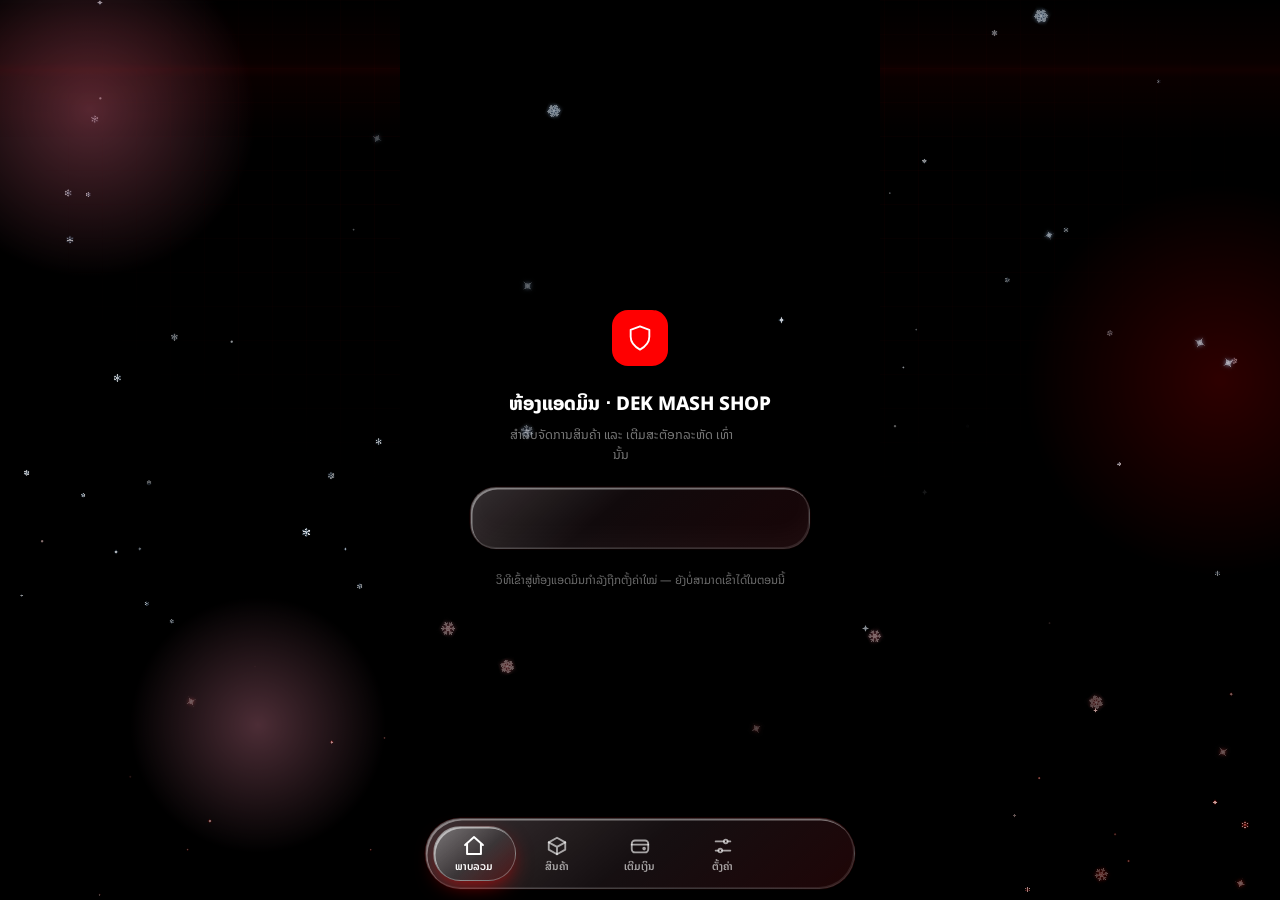
==== admin.html @ 83525eba "Add files via upload" ====
<!DOCTYPE html>

<html lang="lo">
<head>
<meta charset="utf-8"/>
<meta content="width=device-width, initial-scale=1, maximum-scale=1, user-scalable=no, viewport-fit=cover" name="viewport"/>
<title>ຫ້ອງແອດມິນ — 𝐃𝐄𝐊 𝐌𝐀𝐒𝐇 𝐒𝐇𝐎𝐏</title>
<link href="style.css?v=20261014a" rel="stylesheet"/>
<link href="admin.css?v=20261014h" rel="stylesheet"/>
<link href="coupons-admin.css?v=20261010a" rel="stylesheet"/>
<link href="customers-admin.css?v=20261015d" rel="stylesheet"/>
<link href="maintenance-admin.css?v=20261014a" rel="stylesheet"/>
<link href="https://fonts.googleapis.com" rel="preconnect"/>
<link crossorigin="" href="https://fonts.gstatic.com" rel="preconnect"/>
<link href="https://fonts.googleapis.com/css2?family=Noto+Sans+Lao:wght@400;500;600;700;800&amp;family=Rajdhani:wght@500;600;700&amp;family=Chakra+Petch:wght@400;500;600;700&amp;display=swap" rel="stylesheet"/>

<link href="weather-fx.css?v=20261011a" rel="stylesheet"/>
<link href="admin-glass.css?v=20261014h" rel="stylesheet"/>
</head>
<body>
<div class="ambient-glow">
<div class="orb orb-gold"></div>
<div class="orb orb-navy"></div>
<div class="orb orb-gold-soft"></div>
</div>
<div class="gx-grid"></div>
<div class="gx-scanline"></div>
<!-- ============ ໜ້າລົງຊື່ເຂົ້າຫ້ອງແອດມິນ (ຜ່ານ Discord) ============ -->
<div class="admin-shell login-screen" id="loginScreen">
<div class="login-logo">
<svg fill="none" viewbox="0 0 24 24"><path d="M12 2 4 5v6c0 5 3.5 8.5 8 11 4.5-2.5 8-6 8-11V5l-8-3Z" stroke="#fff" stroke-linejoin="round" stroke-width="1.6"></path></svg>
</div>
<div>
<div class="login-title">ຫ້ອງແອດມິນ ⋅ DEK MASH SHOP</div>
<div class="login-sub u-mt-6">ສຳລັບຈັດການສິນຄ້າ ແລະ ເຕີມສະຕັອກລະຫັດ ເທົ່ານັ້ນ</div>
</div>
<div class="login-card">
<div class="login-error" id="loginError"></div>
</div>
<div class="hint u-hint-center">
    ວິທີເຂົ້າສູ່ຫ້ອງແອດມິນກຳລັງຖືກຕັ້ງຄ່າໃໝ່ — ຍັງບໍ່ສາມາດເຂົ້າໄດ້ໃນຕອນນີ້
  </div>
</div>
<!-- ============ ໜ້າ: login ແລ້ວແຕ່ບໍ່ແມ່ນແອດມິນ ============ -->
<div class="admin-shell login-screen u-hidden" id="deniedScreen">
<div class="login-logo u-bg-black">
<svg fill="none" viewbox="0 0 24 24"><path d="M12 9v4M12 17h.01M12 2 4 5v6c0 5 3.5 8.5 8 11 4.5-2.5 8-6 8-11V5l-8-3Z" stroke="#fff" stroke-linejoin="round" stroke-width="1.6"></path></svg>
</div>
<div>
<div class="login-title">ບໍ່ມີສິດເຂົ້າຫ້ອງແອດມິນ</div>
<div class="login-sub u-mt-6">ບັນຊີ Discord ນີ້ບໍ່ແມ່ນບັນຊີແອດມິນ ຈຶ່ງເຂົ້າໜ້ານີ້ບໍ່ໄດ້</div>
</div>
<button class="btn-block secondary u-max-w-340" id="deniedLogoutBtn">ອອກຈາກລະບົບ</button>
</div>
<!-- ============ Gate: ກຳລັງກວດສອບ (ຫຼັງລ໋ອກອິນ Discord ຜ່ານແລ້ວ ລໍຖ້າໂຫຼດຂໍ້ມູນ Supabase) ============ -->
<div class="u-gate" id="gate">
<div class="u-spinner"></div>
<div>ກຳລັງໂຫຼດຂໍ້ມູນ...</div>
</div>
<!-- ============ Dashboard (ພອດແອດມິນຈິງ — ຕໍ່ Supabase) ============ -->
<div class="wrap u-hidden" id="adminApp">
<div class="back-row">
<button class="icon-btn u-icon-40" id="logoutBtn" title="ກັບໄປໜ້າເວັບ">
<svg fill="none" stroke="currentColor" stroke-width="1.8" viewbox="0 0 24 24"><path d="M9 21H5a2 2 0 0 1-2-2V5a2 2 0 0 1 2-2h4"></path><path d="M16 17l5-5-5-5"></path><path d="M21 12H9"></path></svg>
</button>
<h1 class="page-title">ຫ້ອງຄວບຄຸມແອດມິນ</h1>
</div>
<!-- ============ ປຸ່ມປິດ/ເປີດເວັບ (ໂໝດປິດປັບປຸງ) ============ -->
<div class="mt-card" id="mtCard">
<div class="mt-info">
<div class="mt-title"><span class="mt-dot" id="mtDot"></span><span id="mtStatus">ກຳລັງກວດສະຖານະ...</span></div>
<div class="mt-sub" id="mtSub">ເມື່ອປິດ ລູກຄ້າທຸກຄົນຈະເຫັນໜ້າ "ປິດປັບປຸງ" ທັນທີ — ມີແຕ່ແອດມິນເທົ່ານັ້ນທີ່ເຂົ້າເວັບໄດ້</div>
</div>
<button class="mt-btn" id="mtBtn" type="button" disabled>ປິດເວັບ</button>
</div>
<div class="ops-strip" id="opsStrip"></div>
<!-- ============ D2 DASHBOARD — ໜ້າສະຫຼຸບ (ຕໍ່ຂໍ້ມູນຈິງ) ============ -->
<div class="d2-board">
<div class="d2-kpi-row">
<div class="d2-kpi"><div class="d2-kpi-num" id="d2KpiProducts">—</div><div class="d2-kpi-label">ສິນຄ້າ<br/>ທັງໝົດ</div></div>
<div class="d2-kpi"><div class="d2-kpi-num" id="d2KpiStock">—</div><div class="d2-kpi-label">ລະຫັດ<br/>ຄົງເຫຼືອ</div></div>
<div class="d2-kpi"><div class="d2-kpi-num" id="d2KpiTopup">—</div><div class="d2-kpi-label">ຄຳຂໍເຕີມເງິນ<br/>ລໍຖ້າ</div></div>
</div>
<div class="d2-sum-row">
<div class="d2-sum-card d2-acc-green">
<div class="d2-sum-label">ຍອດເຕີມເງິນທັງໝົດ</div>
<div class="d2-sum-value" id="d2SumTopup">—</div>
<div class="d2-sum-unit">ກີບ ⋅ ນັບແຕ່ເປີດຮ້ານ</div>
</div>
<div class="d2-sum-card d2-acc-violet">
<div class="d2-sum-label">ຄຳສັ່ງຊື້ສຳເລັດທັງໝົດ</div>
<div class="d2-sum-value" id="d2SumOrders">—</div>
<div class="d2-sum-unit">ລາຍການ ⋅ ນັບແຕ່ເປີດຮ້ານ</div>
</div>
</div>
<div class="d2-challenge-card">
<div class="d2-ch-track" id="d2ChTrack"><!-- ໃສ່ໂດຍ JS --></div>
<div class="d2-ch-nav">
<button class="d2-ch-arrow" id="d2ChPrevBtn" title="ເບິ່ງຮອບກ່ອນໜ້າ" type="button">
<svg fill="none" stroke-linecap="round" stroke-linejoin="round" stroke-width="2.4" viewbox="0 0 24 24"><polyline points="15 18 9 12 15 6"></polyline></svg>
</button>
<button class="d2-ch-recheck-btn" id="d2ChRecheckBtn" type="button">
<svg fill="none" stroke-linecap="round" stroke-linejoin="round" stroke-width="2.4" viewbox="0 0 24 24"><path d="M21 12a9 9 0 1 1-2.64-6.36"></path><polyline points="21 3 21 9 15 9"></polyline></svg>
<span id="d2ChRecheckLabel">ນັບຍອດໃໝ່</span>
</button>
<button class="d2-ch-arrow" id="d2ChNextBtn" title="ກັບໄປຮອບປັດຈຸບັນ" type="button">
<svg fill="none" stroke-linecap="round" stroke-linejoin="round" stroke-width="2.4" viewbox="0 0 24 24"><polyline points="9 18 15 12 9 6"></polyline></svg>
</button>
</div>
<div class="d2-ch-lastcheck" id="d2ChLastCheck">ຍັງບໍ່ເຄີຍເຊັກ</div>
<div class="d2-ch-dots" id="d2ChDots"></div>
</div>
<div class="d2-attn">
<div class="d2-attn-head">
<svg fill="none" stroke-linecap="round" stroke-linejoin="round" stroke-width="2" viewbox="0 0 24 24"><path d="M12 9v4M12 17h.01M10.29 3.86 1.82 18a2 2 0 0 0 1.71 3h16.94a2 2 0 0 0 1.71-3L13.71 3.86a2 2 0 0 0-3.42 0Z"></path></svg>
<span class="d2-attn-title">ຕ້ອງດຳເນີນການ</span>
<span class="d2-attn-count" id="d2AttnCount">0</span>
</div>
<div id="d2AttnList"></div>
</div>
<!-- ໝວດ: ຄັງສິນຄ້າ -->
<div class="d2-cat-group rail-red">
<div class="d2-cat-head">
<div class="d2-cat-swatch swatch-red">
<svg fill="none" stroke-linecap="round" stroke-linejoin="round" stroke-width="2" viewbox="0 0 24 24"><path d="M21 8a2 2 0 0 0-1-1.73l-7-4a2 2 0 0 0-2 0l-7 4A2 2 0 0 0 3 8v8a2 2 0 0 0 1 1.73l7 4a2 2 0 0 0 2 0l7-4A2 2 0 0 0 21 16Z"></path><path d="m3.3 7 8.7 5 8.7-5M12 22V12"></path></svg>
</div>
<div class="d2-cat-name">ຄັງສິນຄ້າ</div>
</div>
<div class="d2-cat-cards">
<div class="d2-fn-card" data-goto="panelAdd">
<div class="d2-fn-icon"><svg fill="none" stroke-linecap="round" stroke-linejoin="round" stroke-width="2" viewbox="0 0 24 24"><path d="M21 15v4a2 2 0 0 1-2 2H5a2 2 0 0 1-2-2v-4"></path><polyline points="17 8 12 3 7 8"></polyline><line x1="12" x2="12" y1="3" y2="15"></line></svg></div>
<div class="d2-fn-text">
<div class="d2-fn-title-row"><span class="d2-fn-title">ເພີ່ມສິນຄ້າ</span></div>
<div class="d2-fn-desc">ສ້າງລາຍການສິນຄ້າໃໝ່ໃຫ້ໂຊວ໌ໃນໜ້າຮ້ານ</div>
</div>
<div class="d2-fn-arrow"><svg fill="none" stroke-linecap="round" stroke-linejoin="round" stroke-width="2.4" viewbox="0 0 24 24"><polyline points="9 18 15 12 9 6"></polyline></svg></div>
</div>
<div class="d2-fn-card" data-goto="panelManage">
<div class="d2-fn-icon"><svg fill="none" stroke-linecap="round" stroke-linejoin="round" stroke-width="2" viewbox="0 0 24 24"><path d="M11 4H4a2 2 0 0 0-2 2v14a2 2 0 0 0 2 2h14a2 2 0 0 0 2-2v-7"></path><path d="M18.5 2.5a2.12 2.12 0 0 1 3 3L12 15l-4 1 1-4Z"></path></svg></div>
<div class="d2-fn-text">
<div class="d2-fn-title-row"><span class="d2-fn-title">ຈັດການສິນຄ້າ</span><span class="d2-fn-badge d2-ok" id="d2BadgeManage">—</span></div>
<div class="d2-fn-desc">ແກ້ໄຂ, ຢຸດຂາຍຊົ່ວຄາວ ຫຼືລຶບສິນຄ້າ</div>
</div>
<div class="d2-fn-arrow"><svg fill="none" stroke-linecap="round" stroke-linejoin="round" stroke-width="2.4" viewbox="0 0 24 24"><polyline points="9 18 15 12 9 6"></polyline></svg></div>
</div>
<div class="d2-fn-card" data-goto="panelCodes">
<div class="d2-fn-icon"><svg fill="none" stroke-linecap="round" stroke-linejoin="round" stroke-width="2" viewbox="0 0 24 24"><rect height="10" rx="2" width="18" x="3" y="11"></rect><path d="M7 11V7a5 5 0 0 1 10 0v4"></path></svg></div>
<div class="d2-fn-text">
<div class="d2-fn-title-row"><span class="d2-fn-title">ເຕີມລະຫັດ</span><span class="d2-fn-badge d2-urgent" id="d2BadgeCodes">—</span></div>
<div class="d2-fn-desc">ເພີ່ມສະຕັອກລະຫັດໃຫ້ສິນຄ້າແຕ່ລະລາຍການ</div>
</div>
<div class="d2-fn-arrow"><svg fill="none" stroke-linecap="round" stroke-linejoin="round" stroke-width="2.4" viewbox="0 0 24 24"><polyline points="9 18 15 12 9 6"></polyline></svg></div>
</div>
</div>
</div>
<!-- ໝວດ: ການເງິນ -->
<div class="d2-cat-group rail-orange">
<div class="d2-cat-head">
<div class="d2-cat-swatch swatch-orange">
<svg fill="none" stroke-linecap="round" stroke-linejoin="round" stroke-width="2" viewbox="0 0 24 24"><rect height="14" rx="2.5" width="20" x="2" y="6"></rect><path d="M2 10h20"></path><path d="M6 15h4"></path></svg>
</div>
<div class="d2-cat-name">ການເງິນ</div>
</div>
<div class="d2-cat-cards">
<div class="d2-fn-card" data-goto="panelTopup">
<div class="d2-fn-icon swatch-orange"><svg fill="none" stroke-linecap="round" stroke-linejoin="round" stroke-width="2" viewbox="0 0 24 24"><path d="M12 2v20M17 5H9.5a3.5 3.5 0 0 0 0 7h5a3.5 3.5 0 0 1 0 7H6"></path></svg></div>
<div class="d2-fn-text">
<div class="d2-fn-title-row"><span class="d2-fn-title">ຄຳຂໍເຕີມເງິນ</span><span class="d2-fn-badge d2-warn" id="d2BadgeTopup">—</span></div>
<div class="d2-fn-desc">ກວດສະລິບໂອນເງິນ ແລ້ວກົດອະນຸມັດ ຫຼືປະຕິເສດ</div>
</div>
<div class="d2-fn-arrow"><svg fill="none" stroke-linecap="round" stroke-linejoin="round" stroke-width="2.4" viewbox="0 0 24 24"><polyline points="9 18 15 12 9 6"></polyline></svg></div>
</div>
<div class="d2-fn-card" data-goto="panelCustomers">
<div class="d2-fn-icon swatch-orange"><svg fill="none" stroke-linecap="round" stroke-linejoin="round" stroke-width="2" viewbox="0 0 24 24"><path d="M17 21v-2a4 4 0 0 0-4-4H5a4 4 0 0 0-4 4v2"></path><circle cx="9" cy="7" r="4"></circle><path d="M23 21v-2a4 4 0 0 0-3-3.87"></path><path d="M16 3.13a4 4 0 0 1 0 7.75"></path></svg></div>
<div class="d2-fn-text">
<div class="d2-fn-title-row"><span class="d2-fn-title">ຈັດການລູກຄ້າ</span><span class="d2-fn-badge d2-ok" id="d2BadgeCustomers">—</span></div>
<div class="d2-fn-desc">ເບິ່ງຍອດເງິນ, ເພີ່ມ/ຫັກເງິນ, ແບນ ຫຼື ລຶບບັນຊີ</div>
</div>
<div class="d2-fn-arrow"><svg fill="none" stroke-linecap="round" stroke-linejoin="round" stroke-width="2.4" viewbox="0 0 24 24"><polyline points="9 18 15 12 9 6"></polyline></svg></div>
</div>
<div class="d2-fn-card" data-goto="panelCoupons">
<div class="d2-fn-icon swatch-orange"><svg fill="none" stroke-linecap="round" stroke-linejoin="round" stroke-width="2" viewbox="0 0 24 24"><path d="M3 9a2 2 0 0 0 0 6v3a1 1 0 0 0 1 1h16a1 1 0 0 0 1-1v-3a2 2 0 0 1 0-6V6a1 1 0 0 0-1-1H4a1 1 0 0 0-1 1Z"></path><path d="M9 5v14" stroke-dasharray="2 3"></path></svg></div>
<div class="d2-fn-text">
<div class="d2-fn-title-row"><span class="d2-fn-title">ໂຄ້ດສ່ວນຫຼຸດ</span><span class="d2-fn-badge d2-ok" id="d2BadgeCoupons">—</span></div>
<div class="d2-fn-desc">ສ້າງໂຄ້ດ, ກຳນົດສິດໃຊ້ ແລະ ເບິ່ງຍອດຄົນໃຊ້</div>
</div>
<div class="d2-fn-arrow"><svg fill="none" stroke-linecap="round" stroke-linejoin="round" stroke-width="2.4" viewbox="0 0 24 24"><polyline points="9 18 15 12 9 6"></polyline></svg></div>
</div>
</div>
</div>
<!-- ໝວດ: ຕັ້ງຄ່າ -->
<div class="d2-cat-group rail-black">
<div class="d2-cat-head">
<div class="d2-cat-swatch u-bg-black">
<svg fill="none" stroke-linecap="round" stroke-linejoin="round" stroke-width="2" viewbox="0 0 24 24"><circle cx="12" cy="12" r="3"></circle><path d="M19.4 15a1.65 1.65 0 0 0 .33 1.82l.06.06a2 2 0 1 1-2.83 2.83l-.06-.06a1.65 1.65 0 0 0-1.82-.33 1.65 1.65 0 0 0-1 1.51V21a2 2 0 0 1-4 0v-.09A1.65 1.65 0 0 0 9 19.4a1.65 1.65 0 0 0-1.82.33l-.06.06a2 2 0 1 1-2.83-2.83l.06-.06a1.65 1.65 0 0 0 .33-1.82 1.65 1.65 0 0 0-1.51-1H3a2 2 0 0 1 0-4h.09A1.65 1.65 0 0 0 4.6 9a1.65 1.65 0 0 0-.33-1.82l-.06-.06a2 2 0 1 1 2.83-2.83l.06.06a1.65 1.65 0 0 0 1.82.33H9a1.65 1.65 0 0 0 1-1.51V3a2 2 0 0 1 4 0v.09a1.65 1.65 0 0 0 1 1.51 1.65 1.65 0 0 0 1.82-.33l.06-.06a2 2 0 1 1 2.83 2.83l-.06.06a1.65 1.65 0 0 0-.33 1.82V9a1.65 1.65 0 0 0 1.51 1H21a2 2 0 0 1 0 4h-.09a1.65 1.65 0 0 0-1.51 1Z"></path></svg>
</div>
<div class="d2-cat-name">ຕັ້ງຄ່າ</div>
</div>
<div class="d2-cat-cards">
<div class="d2-fn-card" data-goto="panelSettings">
<div class="d2-fn-icon u-bg-black"><svg fill="none" stroke-linecap="round" stroke-linejoin="round" stroke-width="2" viewbox="0 0 24 24"><circle cx="12" cy="12" r="3"></circle><path d="M19.4 15a1.65 1.65 0 0 0 .33 1.82"></path></svg></div>
<div class="d2-fn-text">
<div class="d2-fn-title-row"><span class="d2-fn-title">ຕັ້ງຄ່າຮ້ານ</span></div>
<div class="d2-fn-desc">ໂລໂກ້, ໝວດໝູ່, QR ຮັບເງິນ ແລະ ຊ່ອງທາງໂຊເຊียล</div>
</div>
<div class="d2-fn-arrow"><svg fill="none" stroke-linecap="round" stroke-linejoin="round" stroke-width="2.4" viewbox="0 0 24 24"><polyline points="9 18 15 12 9 6"></polyline></svg></div>
</div>
</div>
</div>
</div>
<!-- /D2 DASHBOARD -->
<div class="deck" id="deck">
<div class="switch open" data-target="panelAdd">
<div class="switch-head">
<span class="switch-icon"><svg fill="none" stroke-linecap="round" stroke-linejoin="round" stroke-width="2" viewbox="0 0 24 24"><path d="M21 15v4a2 2 0 0 1-2 2H5a2 2 0 0 1-2-2v-4"></path><polyline points="17 8 12 3 7 8"></polyline><line x1="12" x2="12" y1="3" y2="15"></line></svg></span>
<span class="switch-text">
<span class="dash-title">ເພີ່ມສິນຄ້າ</span>
<span class="dash-desc">ສ້າງລາຍການສິນຄ້າໃໝ່ເຂົ້າຮ້ານ</span>
</span>
<span class="switch-right"><span class="switch-chevron"><svg fill="none" stroke-linecap="round" stroke-linejoin="round" stroke-width="2.4" viewbox="0 0 24 24"><polyline points="6 9 12 15 18 9"></polyline></svg></span></span>
</div>
<div class="switch-body"><div class="switch-body-inner">
<!-- ===== PANEL 1: ເພີ່ມສິນຄ້າ ===== -->
<div class="panel-content" id="panelAdd">
<div class="stat-panel">
<h3>
<svg fill="none" stroke-linecap="round" stroke-linejoin="round" stroke-width="2" viewbox="0 0 24 24"><path d="M21 15v4a2 2 0 0 1-2 2H5a2 2 0 0 1-2-2v-4"></path><polyline points="17 8 12 3 7 8"></polyline><line x1="12" x2="12" y1="3" y2="15"></line></svg>
        ເພີ່ມສິນຄ້າໃໝ່
      </h3>
<p class="panel-sub">ຕື່ມຮູບ, ຊື່, ໝວດໝູ່ ແລະ ລາຄາ ເພື່ອສ້າງສິນຄ້າໃໝ່ໃຫ້ໂຊວ໌ໃນໜ້າຮ້ານ</p>
<form id="addForm">
<div class="gx-field">
<label>ຮູບສິນຄ້າ</label>
<div class="drop-zone" id="dropZone">
<span id="dropZoneText">ແຕະເພື່ອເລືອກຮູບພາບ</span>
<input accept="image/*" id="imageInput" type="file"/>
</div>
</div>
<div class="gx-field">
<label>ຊື່ສິນຄ້າ</label>
<div class="gx-input-wrap"><input id="pName" placeholder="ຕົວຢ່າງ: ບັດເຕີມເງິນ 100 ບາດ" required="" type="text"/></div>
</div>
<div class="gx-row2">
<div class="gx-field">
<label>ໝວດໝູ່</label>
<div class="gx-input-wrap">
<select id="pCategorySelect" required="">
<option value="">ເລືອກໝວດໝູ່</option>
</select>
</div>
</div>
<div class="gx-field" id="basePriceField">
<label>ລາຄາ (ກີບ)</label>
<div class="gx-input-wrap"><input id="pPrice" min="0" placeholder="0" step="0.01" type="number"/></div>
</div>
</div>
<div class="gx-field">
<label>ລາຍລະອຽດສິນຄ້າ (ບໍ່ບັງຄັບ)</label>
<div class="gx-input-wrap"><textarea class="u-textarea-resize" id="pDescription" placeholder="ອະທິບາຍລາຍລະອຽດສິນຄ້າ, ວິທີໃຊ້, ເງື່ອນໄຂ ... (ຈະສະແດງຢູ່ໜ້າສິນຄ້າ ໃຕ້ປຸ່ມຊື້ເລີຍ)" rows="4"></textarea></div>
</div>
<div class="gx-field">
<label class="duration-toggle-label">
<input id="pDurationEnabled" type="checkbox"/>
            ມີຕົວເລືອກໄລຍະເວລາ (12ຊມ, 1ວັນ, 2ວັນ ... 30ວັນ) — ແຕ່ລະຕົວເລືອກຕັ້ງລາຄາເອງໄດ້
          </label>
</div>
<div class="gx-field u-hidden" id="durationOptionsWrap">
<label>ເລືອກໄລຍະເວລາ ແລະ ຕັ້ງລາຄາ (ກີບ)</label>
<div class="duration-options-list" id="durationOptionsList"></div>
</div>
<div class="gx-field">
<label class="duration-toggle-label">
<input id="pLinksEnabled" type="checkbox"/>
            ມີລິ້ງໂບນັດ — ລູກຄ້າຈະກົດເບິ່ງໄດ້ກໍ່ຕໍ່ເມື່ອຊື້ສິນຄ້ານີ້ແລ້ວຢ່າງໜ້ອຍ 1 ຄັ້ງ
          </label>
</div>
<div class="gx-field u-hidden" id="linksOptionsWrap">
<label>ລິ້ງໂບນັດ (ໃສ່ຊື່ + ລິ້ງ, ເພີ່ມໄດ້ບໍ່ຈຳກັດ)</label>
<div class="link-rows-list" id="linkRowsList"></div>
<button class="gx-add-link-btn" id="addLinkRowBtn" type="button">+ ເພີ່ມລິ້ງ</button>
</div>
<button class="gx-submit" id="addSubmit" type="submit">
<span class="gx-spinner"></span>
<span class="gx-submit-label">ເພີ່ມສິນຄ້າ</span>
</button>
<div class="gx-msg" id="addMsg"></div>
</form>
</div>
</div>
</div></div>
</div>
<div class="switch" data-target="panelManage">
<div class="switch-head">
<span class="switch-icon"><svg fill="none" stroke-linecap="round" stroke-linejoin="round" stroke-width="2" viewbox="0 0 24 24"><path d="M11 4H4a2 2 0 0 0-2 2v14a2 2 0 0 0 2 2h14a2 2 0 0 0 2-2v-7"></path><path d="M18.5 2.5a2.12 2.12 0 0 1 3 3L12 15l-4 1 1-4Z"></path></svg></span>
<span class="switch-text">
<span class="dash-title">ຈັດການສິນຄ້າ</span>
<span class="dash-desc">ແກ້ໄຂ, ຢຸດຂາຍ ຫຼືລຶບສິນຄ້າທີ່ມີຢູ່</span>
</span>
<span class="switch-right"><span class="switch-chevron"><svg fill="none" stroke-linecap="round" stroke-linejoin="round" stroke-width="2.4" viewbox="0 0 24 24"><polyline points="6 9 12 15 18 9"></polyline></svg></span></span>
</div>
<div class="switch-body"><div class="switch-body-inner">
<!-- ===== PANEL 2: ຈັດການສິນຄ້າ ===== -->
<div class="panel-content" id="panelManage">
<div class="stat-panel">
<h3>
<svg fill="none" stroke-linecap="round" stroke-linejoin="round" stroke-width="2" viewbox="0 0 24 24"><path d="M11 4H4a2 2 0 0 0-2 2v14a2 2 0 0 0 2 2h14a2 2 0 0 0 2-2v-7"></path><path d="M18.5 2.5a2.12 2.12 0 0 1 3 3L12 15l-4 1 1-4Z"></path></svg>
        ຈັດການສິນຄ້າ
      </h3>
<p class="panel-sub">ລາຍການສິນຄ້າທັງໝົດ — ແກ້ໄຂຂໍ້ມູນ, ຢຸດຂາຍຊົ່ວຄາວ ຫຼືລຶບອອກໄດ້ຈາກຈຸດນີ້</p>
<div id="manageList"><div class="empty-note">ກຳລັງໂຫຼດ...</div></div>
</div>
</div>
</div></div>
</div>
<div class="switch" data-target="panelCodes">
<div class="switch-head">
<span class="switch-icon"><svg fill="none" stroke-linecap="round" stroke-linejoin="round" stroke-width="2" viewbox="0 0 24 24"><rect height="10" rx="2" width="18" x="3" y="11"></rect><path d="M7 11V7a5 5 0 0 1 10 0v4"></path></svg></span>
<span class="switch-text">
<span class="dash-title">ເຕີມລະຫັດ</span>
<span class="dash-desc">ເພີ່ມສະຕັອກລະຫັດໃຫ້ສິນຄ້າແຕ່ລະລາຍການ</span>
</span>
<span class="switch-right"><span class="switch-chevron"><svg fill="none" stroke-linecap="round" stroke-linejoin="round" stroke-width="2.4" viewbox="0 0 24 24"><polyline points="6 9 12 15 18 9"></polyline></svg></span></span>
</div>
<div class="switch-body"><div class="switch-body-inner">
<!-- ===== PANEL 3: ເຕີມລະຫັດ ===== -->
<div class="panel-content" id="panelCodes">
<div class="stat-panel">
<h3>
<svg fill="none" stroke-linecap="round" stroke-linejoin="round" stroke-width="2" viewbox="0 0 24 24"><rect height="10" rx="2" width="18" x="3" y="11"></rect><path d="M7 11V7a5 5 0 0 1 10 0v4"></path></svg>
        ເຕີມລະຫັດສິນຄ້າ
      </h3>
<p class="panel-sub">ເລືອກສິນຄ້າແລ້ວວາງລະຫັດເພື່ອເພີ່ມສະຕັອກ — ລະບົບຈະຕັດອອກຂາຍໃຫ້ອັດຕະໂນມັດ</p>
<div class="gx-field">
<label>ເລືອກສິນຄ້າ</label>
<div class="gx-input-wrap"><select id="codeProductSelect"></select></div>
</div>
<div class="gx-field u-hidden" id="codeDurationWrap">
<label>ເລືອກໄລຍະເວລາ (ລະຫັດຈະຖືກແຍກເກັບຕາມໄລຍະເວລານີ້)</label>
<div class="gx-input-wrap"><select id="codeDurationSelect"></select></div>
</div>
<div class="gx-field">
<label>ລະຫັດ (ໜຶ່ງແຖວຕໍ່ໜຶ່ງລະຫັດ)</label>
<div class="gx-input-wrap"><textarea id="codesInput" placeholder="ABCD-1234
EFGH-5678
IJKL-9012"></textarea></div>
</div>
<button class="gx-submit" id="codesSubmit" type="button">
<span class="gx-spinner"></span>
<span class="gx-submit-label">ເພີ່ມລະຫັດ</span>
</button>
<div class="gx-msg" id="codesMsg"></div>
<div class="ops-strip u-mt-16" id="codeStockStrip"></div>
</div>
</div>
</div></div>
</div>
<div class="switch" data-target="panelTopup">
<div class="switch-head">
<span class="switch-icon"><svg fill="none" stroke-linecap="round" stroke-linejoin="round" stroke-width="2" viewbox="0 0 24 24"><rect height="14" rx="2.5" width="20" x="2" y="6"></rect><path d="M2 10h20"></path><path d="M6 15h4"></path></svg></span>
<span class="switch-text">
<span class="dash-title">ຄຳຂໍເຕີມເງິນ</span>
<span class="dash-desc">ກວດ ແລະ ອະນຸມັດການເຕີມເງິນຂອງລູກຄ້າ</span>
</span>
<span class="switch-right">
<span class="tab-badge u-hidden u-pos-static" id="topupBadge"></span>
<span class="switch-chevron"><svg fill="none" stroke-linecap="round" stroke-linejoin="round" stroke-width="2.4" viewbox="0 0 24 24"><polyline points="6 9 12 15 18 9"></polyline></svg></span>
</span>
</div>
<div class="switch-body"><div class="switch-body-inner">
<!-- ===== PANEL 4: ຄຳຂໍເຕີມເງິນ ===== -->
<div class="panel-content" id="panelTopup">
<div class="stat-panel">
<h3>
<svg fill="none" stroke-linecap="round" stroke-linejoin="round" stroke-width="2" viewbox="0 0 24 24"><rect height="10" rx="2" width="18" x="3" y="11"></rect><path d="M7 11V7a5 5 0 0 1 10 0v4"></path></svg>
        ຄຳຂໍເຕີມເງິນ
        <button class="mini-refresh" id="topupRefreshBtn" title="ໂຫຼດຄືນໃໝ່" type="button">
<svg fill="none" stroke-linecap="round" stroke-linejoin="round" stroke-width="2" viewbox="0 0 24 24"><polyline points="23 4 23 10 17 10"></polyline><polyline points="1 20 1 14 7 14"></polyline><path d="M3.51 9a9 9 0 0 1 14.85-3.36L23 10M1 14l4.64 4.36A9 9 0 0 0 20.49 15"></path></svg>
</button>
</h3>
<p class="panel-sub">ກວດສະລິບໂອນເງິນຂອງລູກຄ້າ ແລ້ວກົດອະນຸມັດ ຫຼືປະຕິເສດ</p>
<div id="topupList"><div class="empty-note">ກຳລັງໂຫຼດ...</div></div>
</div>
</div>
</div></div>
</div>
<div class="switch" data-target="panelCustomers">
<div class="switch-head">
<span class="switch-icon"><svg fill="none" stroke-linecap="round" stroke-linejoin="round" stroke-width="2" viewbox="0 0 24 24"><path d="M17 21v-2a4 4 0 0 0-4-4H5a4 4 0 0 0-4 4v2"></path><circle cx="9" cy="7" r="4"></circle><path d="M23 21v-2a4 4 0 0 0-3-3.87"></path><path d="M16 3.13a4 4 0 0 1 0 7.75"></path></svg></span>
<span class="switch-text">
<span class="dash-title">ຈັດການລູກຄ້າ</span>
<span class="dash-desc">ເບິ່ງຍອດເງິນລູກຄ້າທຸກຄົນ, ເພີ່ມ/ຫັກເງິນ, ແບນ ແລະ ລຶບບັນຊີ</span>
</span>
<span class="switch-right"><span class="switch-chevron"><svg fill="none" stroke-linecap="round" stroke-linejoin="round" stroke-width="2.4" viewbox="0 0 24 24"><polyline points="6 9 12 15 18 9"></polyline></svg></span></span>
</div>
<div class="switch-body"><div class="switch-body-inner">
<!-- ===== PANEL: ຈັດການລູກຄ້າ — ຄວບຄຸມໂດຍ customers-admin.js (API /api/admin/customers/*) ===== -->
<div class="panel-content" id="panelCustomers">
<div class="stat-panel">
<h3>
        ຈັດການລູກຄ້າ
        <button class="mini-refresh" id="cuRefresh" title="ໂຫຼດຄືນໃໝ່" type="button">
<svg fill="none" stroke-linecap="round" stroke-linejoin="round" stroke-width="2" viewbox="0 0 24 24"><polyline points="23 4 23 10 17 10"></polyline><polyline points="1 20 1 14 7 14"></polyline><path d="M3.51 9a9 9 0 0 1 14.85-3.36L23 10M1 14l4.64 4.36A9 9 0 0 0 20.49 15"></path></svg>
</button>
</h3>
<p class="panel-sub">ກົດທີ່ລູກຄ້າເພື່ອເພີ່ມ/ຫັກເງິນ, ເບິ່ງປະຫວັດ, ແບນ ຫຼື ລຶບບັນຊີ</p>
<div class="gx-field"><div class="gx-input-wrap"><input id="cuSearch" type="search" autocomplete="off" placeholder="ຄົ້ນຫາ ອີເມວ / ຊື່ / ID"></div></div>
<div class="cu-sum" id="cuSum"></div>
<div id="cuList"><div class="empty-note">ກຳລັງໂຫຼດ...</div></div>
<button class="topup-btn u-hidden" id="cuMore" type="button">ໂຫຼດເພີ່ມ</button>
</div>
</div>
</div></div>
</div>
<div class="switch" data-target="panelCoupons">
<div class="switch-head">
<span class="switch-icon"><svg fill="none" stroke-linecap="round" stroke-linejoin="round" stroke-width="2" viewbox="0 0 24 24"><path d="M3 9a2 2 0 0 0 0 6v3a1 1 0 0 0 1 1h16a1 1 0 0 0 1-1v-3a2 2 0 0 1 0-6V6a1 1 0 0 0-1-1H4a1 1 0 0 0-1 1Z"></path><path d="M9 5v14" stroke-dasharray="2 3"></path></svg></span>
<span class="switch-text">
<span class="dash-title">ໂຄ້ດສ່ວນຫຼຸດ</span>
<span class="dash-desc">ສ້າງ/ເປີດ-ປິດໂຄ້ດ ແລະ ເບິ່ງຈຳນວນບັນຊີທີ່ໃຊ້ແລ້ວ</span>
</span>
<span class="switch-right"><span class="switch-chevron"><svg fill="none" stroke-linecap="round" stroke-linejoin="round" stroke-width="2.4" viewbox="0 0 24 24"><polyline points="6 9 12 15 18 9"></polyline></svg></span></span>
</div>
<div class="switch-body"><div class="switch-body-inner">
<!-- ===== PANEL: ໂຄ້ດສ່ວນຫຼຸດ — ຄວບຄຸມໂດຍ coupons-admin.js (ຕາຕະລາງ coupons / view coupon_stats) ===== -->
<div class="panel-content" id="panelCoupons">
<svg width="0" height="0" style="position:absolute" aria-hidden="true"><defs>
<symbol id="cpa-ticket" viewBox="0 0 24 24"><path d="M3 9a2 2 0 0 0 0 6v3a1 1 0 0 0 1 1h16a1 1 0 0 0 1-1v-3a2 2 0 0 1 0-6V6a1 1 0 0 0-1-1H4a1 1 0 0 0-1 1Z"/><path d="M9 5v14" stroke-dasharray="2 3"/></symbol>
<symbol id="cpa-dice" viewBox="0 0 24 24"><rect x="3" y="3" width="18" height="18" rx="4"/><circle cx="8.5" cy="8.5" r=".9" fill="currentColor"/><circle cx="15.5" cy="15.5" r=".9" fill="currentColor"/><circle cx="12" cy="12" r=".9" fill="currentColor"/><circle cx="15.5" cy="8.5" r=".9" fill="currentColor"/><circle cx="8.5" cy="15.5" r=".9" fill="currentColor"/></symbol>
<symbol id="cpa-copy" viewBox="0 0 24 24"><rect x="9" y="9" width="11" height="11" rx="2"/><path d="M5 15V6a2 2 0 0 1 2-2h9"/></symbol>
<symbol id="cpa-check" viewBox="0 0 24 24"><path d="M20 6 9 17l-5-5"/></symbol>
<symbol id="cpa-trash" viewBox="0 0 24 24"><path d="M4 7h16M10 11v6M14 11v6M6 7l1 12a2 2 0 0 0 2 2h6a2 2 0 0 0 2-2l1-12M9 7V4h6v3"/></symbol>
<symbol id="cpa-plus" viewBox="0 0 24 24"><path d="M12 5v14M5 12h14"/></symbol>
<symbol id="cpa-minus" viewBox="0 0 24 24"><path d="M5 12h14"/></symbol>
<symbol id="cpa-users" viewBox="0 0 24 24"><circle cx="9" cy="8" r="3.5"/><path d="M2.5 20c0-3.5 3-5.5 6.5-5.5s6.5 2 6.5 5.5"/><circle cx="17.5" cy="9" r="2.5"/><path d="M17 14.5c2.8.2 4.5 2 4.5 5"/></symbol>
<symbol id="cpa-repeat" viewBox="0 0 24 24"><path d="m17 2 4 4-4 4M3 11V9a3 3 0 0 1 3-3h15M7 22l-4-4 4-4M21 13v2a3 3 0 0 1-3 3H3"/></symbol>
<symbol id="cpa-clock" viewBox="0 0 24 24"><circle cx="12" cy="12" r="9"/><path d="M12 7v5l3 2"/></symbol>
<symbol id="cpa-percent" viewBox="0 0 24 24"><path d="M19 5 5 19"/><circle cx="7" cy="7" r="2.2"/><circle cx="17" cy="17" r="2.2"/></symbol>
<symbol id="cpa-coin" viewBox="0 0 24 24"><circle cx="12" cy="12" r="9"/><path d="M9 7v10M9 12l5-5M10.5 11l4.5 6"/></symbol>
<symbol id="cpa-alert" viewBox="0 0 24 24"><circle cx="12" cy="12" r="9"/><path d="M12 8v5M12 16h.01"/></symbol>
<symbol id="cpa-spark" viewBox="0 0 24 24"><path d="m12 3 1.8 5.2L19 10l-5.2 1.8L12 17l-1.8-5.2L5 10l5.2-1.8Z"/></symbol>
<symbol id="cpa-arrow" viewBox="0 0 24 24"><path d="M5 12h14M13 6l6 6-6 6"/></symbol>
<symbol id="cpa-tag" viewBox="0 0 24 24"><path d="M3 12V4a1 1 0 0 1 1-1h8l9 9-9 9Z"/><circle cx="8" cy="8" r="1.3"/></symbol>
<symbol id="cpa-crown" viewBox="0 0 24 24"><path d="m3 8 4.5 4L12 5l4.5 7L21 8l-2 11H5Z"/></symbol>
</defs></svg>

<!-- ---- ສ່ວນຍ່ອຍ 1: ສ້າງໂຄ້ດ ---- -->
<div class="stat-panel">
<h3>
<svg fill="none" stroke-linecap="round" stroke-linejoin="round" stroke-width="2" viewbox="0 0 24 24"><path d="M3 9a2 2 0 0 0 0 6v3a1 1 0 0 0 1 1h16a1 1 0 0 0 1-1v-3a2 2 0 0 1 0-6V6a1 1 0 0 0-1-1H4a1 1 0 0 0-1 1Z"></path><path d="M9 5v14" stroke-dasharray="2 3"></path></svg>
        ສ້າງໂຄ້ດສ່ວນຫຼຸດ
      </h3>
<p class="panel-sub">ຕັ້ງຊື່ໂຄ້ດ, ປະເພດສ່ວນຫຼຸດ, ຈຳນວນບັນຊີທີ່ໃຊ້ໄດ້ ແລະ ວັນໝົດອາຍຸ — ລູກຄ້າກອກໂຄ້ດໃນໜ້າສິນຄ້າກ່ອນກົດຊື້</p>
<form id="cpaForm" autocomplete="off">
<div class="cpa-f">
<label for="cpaCode"><span><svg class="cpa-i"><use href="#cpa-tag"/></svg>ຊື່ໂຄ້ດ</span><small>A-Z 0-9 _ -</small></label>
<div class="cpa-row"><input class="cpa-in code cpa-en" id="cpaCode" maxlength="32" placeholder="ເຊັ່ນ SAVE10" spellcheck="false"><button class="cpa-btn2" id="cpaRand" type="button"><svg class="cpa-i"><use href="#cpa-dice"/></svg>ສຸ່ມ</button></div>
</div>
<div class="cpa-f">
<div class="cpa-l"><span><svg class="cpa-i"><use href="#cpa-percent"/></svg>ປະເພດສ່ວນຫຼຸດ</span></div>
<div class="cpa-seg" id="cpaSeg"><i class="cpa-pill"></i>
<button class="on" type="button" data-t="percent"><svg class="cpa-i"><use href="#cpa-percent"/></svg>ເປີເຊັນ</button>
<button type="button" data-t="fixed"><svg class="cpa-i"><use href="#cpa-coin"/></svg>ລົດເປັນກີບ</button></div>
<div class="cpa-row" style="margin-top:8px"><div class="cpa-suffix"><input class="cpa-in cpa-en" id="cpaVal" inputmode="numeric" placeholder="10"><b id="cpaUnit">%</b></div></div>
<div class="cpa-prev" id="cpaPrev"></div>
</div>
<div class="cpa-f">
<div class="cpa-l"><span><svg class="cpa-i"><use href="#cpa-users"/></svg>ຈຳນວນບັນຊີທີ່ໃຊ້ໄດ້</span><small id="cpaAccHint"></small></div>
<div class="cpa-step"><button type="button" data-d="-1" data-k="acc" aria-label="ຫຼຸດ"><svg class="cpa-i"><use href="#cpa-minus"/></svg></button><input class="cpa-in cpa-en" id="cpaAcc" inputmode="numeric" value="50"><button type="button" data-d="1" data-k="acc" aria-label="ເພີ່ມ"><svg class="cpa-i"><use href="#cpa-plus"/></svg></button></div>
<div class="cpa-chips" id="cpaAccChips"><button type="button" data-v="10">10</button><button type="button" data-v="50" class="on">50</button><button type="button" data-v="100">100</button><button type="button" data-v="0">ບໍ່ຈຳກັດ</button></div>
</div>
<div class="cpa-f">
<div class="cpa-l"><span><svg class="cpa-i"><use href="#cpa-repeat"/></svg>1 ບັນຊີ ໃຊ້ໄດ້ກີ່ຄັ້ງ</span></div>
<div class="cpa-step"><button type="button" data-d="-1" data-k="per" aria-label="ຫຼຸດ"><svg class="cpa-i"><use href="#cpa-minus"/></svg></button><input class="cpa-in cpa-en" id="cpaPer" inputmode="numeric" value="1"><button type="button" data-d="1" data-k="per" aria-label="ເພີ່ມ"><svg class="cpa-i"><use href="#cpa-plus"/></svg></button></div>
</div>
<div class="cpa-f">
<div class="cpa-l"><span><svg class="cpa-i"><use href="#cpa-clock"/></svg>ໝົດອາຍຸ</span></div>
<div class="cpa-chips" id="cpaExpChips"><button type="button" data-v="0" class="on">ບໍ່ໝົດອາຍຸ</button><button type="button" data-v="1">1 ວັນ</button><button type="button" data-v="7">7 ວັນ</button><button type="button" data-v="30">30 ວັນ</button></div>
</div>
<div class="cpa-sum" id="cpaSum"></div>
<button class="cpa-create" id="cpaCreate" type="submit"><svg class="cpa-i ok"><use href="#cpa-check"/></svg><svg class="cpa-i nm"><use href="#cpa-spark"/></svg><span id="cpaCreateTxt">ສ້າງໂຄ້ດ</span></button>
<div class="cpa-err" id="cpaErr" role="alert"><svg class="cpa-i"><use href="#cpa-alert"/></svg><span id="cpaErrTxt"></span></div>
</form>
</div>
<!-- ---- ສ່ວນຍ່ອຍ 2: ໂຄ້ດທັງໝົດ ---- -->
<div class="stat-panel u-mt-16">
<h3>
<svg fill="none" stroke-linecap="round" stroke-linejoin="round" stroke-width="2" viewbox="0 0 24 24"><path d="M21 15a2 2 0 0 1-2 2H7l-4 4V5a2 2 0 0 1 2-2h14a2 2 0 0 1 2 2z"></path></svg>
        ໂຄ້ດທັງໝົດ <span id="cpaCount" style="font-size:11px;font-weight:700;color:var(--ink-500)"></span>
        <button class="mini-refresh" id="cpaRefresh" title="ໂຫຼດຄືນໃໝ່" type="button">
<svg fill="none" stroke-linecap="round" stroke-linejoin="round" stroke-width="2" viewbox="0 0 24 24"><polyline points="23 4 23 10 17 10"></polyline><polyline points="1 20 1 14 7 14"></polyline><path d="M3.51 9a9 9 0 0 1 14.85-3.36L23 10M1 14l4.64 4.36A9 9 0 0 0 20.49 15"></path></svg>
</button>
</h3>
<p class="panel-sub">ເປີດ/ປິດໂຄ້ດໄດ້ທັນທີ — ໂຄ້ດທີ່ປິດ ຫຼື ໝົດອາຍຸ ລູກຄ້າຈະໃຊ້ບໍ່ໄດ້. ການລຶບໂຄ້ດຈະລຶບປະຫວັດການໃຊ້ຂອງໂຄ້ດນັ້ນນຳ (ອໍເດີເດີມຍັງຢູ່)</p>
<div class="ops-strip" id="cpaOps"></div>
<div id="cpaList"><div class="empty-note">ກຳລັງໂຫຼດ...</div></div>
</div>
</div>
</div></div>
</div>
<div class="switch" data-target="panelSettings">
<div class="switch-head">
<span class="switch-icon"><svg fill="none" stroke-linecap="round" stroke-linejoin="round" stroke-width="2" viewbox="0 0 24 24"><circle cx="12" cy="12" r="3"></circle><path d="M19.4 15a1.65 1.65 0 0 0 .33 1.82l.06.06a2 2 0 1 1-2.83 2.83l-.06-.06a1.65 1.65 0 0 0-1.82-.33 1.65 1.65 0 0 0-1 1.51V21a2 2 0 0 1-4 0v-.09A1.65 1.65 0 0 0 9 19.4a1.65 1.65 0 0 0-1.82.33l-.06.06a2 2 0 1 1-2.83-2.83l.06-.06a1.65 1.65 0 0 0 .33-1.82 1.65 1.65 0 0 0-1.51-1H3a2 2 0 0 1 0-4h.09A1.65 1.65 0 0 0 4.6 9a1.65 1.65 0 0 0-.33-1.82l-.06-.06a2 2 0 1 1 2.83-2.83l.06.06a1.65 1.65 0 0 0 1.82.33H9a1.65 1.65 0 0 0 1-1.51V3a2 2 0 0 1 4 0v.09a1.65 1.65 0 0 0 1 1.51 1.65 1.65 0 0 0 1.82-.33l.06-.06a2 2 0 1 1 2.83 2.83l-.06.06a1.65 1.65 0 0 0-.33 1.82V9a1.65 1.65 0 0 0 1.51 1H21a2 2 0 0 1 0 4h-.09a1.65 1.65 0 0 0-1.51 1Z"></path></svg></span>
<span class="switch-text">
<span class="dash-title">ຕັ້ງຄ່າຮ້ານ</span>
<span class="dash-desc">ໂລໂກ້, ໝວດໝູ່, QR ແລະ ຂໍ້ມູນຮ້ານ</span>
</span>
<span class="switch-right"><span class="switch-chevron"><svg fill="none" stroke-linecap="round" stroke-linejoin="round" stroke-width="2.4" viewbox="0 0 24 24"><polyline points="6 9 12 15 18 9"></polyline></svg></span></span>
</div>
<div class="switch-body"><div class="switch-body-inner">
<!-- ===== PANEL 5: ຕັ້ງຄ່າຮ້ານ ===== -->
<div class="panel-content" id="panelSettings">
<p class="panel-sub u-panel-sub-margin">ຈັດການຂໍ້ມູນຮ້ານທັງໝົດ — ຊື່ຮ້ານ, ໝວດໝູ່, ໂລໂກ້, QR ແລະ ຊ່ອງທາງໂຊເຊียล ໃນທີ່ດຽວ</p>
<!-- ຊື່ຮ້ານ -->
<div class="stat-panel">
<h3>
<svg fill="none" stroke-linecap="round" stroke-linejoin="round" stroke-width="2" viewbox="0 0 24 24"><path d="M3 21h18"></path><path d="M5 21V7l8-4v18"></path><path d="M19 21V11l-6-4"></path></svg>
        ຊື່ຮ້ານ
      </h3>
<div class="gx-field">
<label>ຊື່ຮ້ານ (ຈະປ່ຽນທຸກຈຸດທີ່ສະແດງຊື່ຮ້ານໃນເວັບໄຊທ໌ໂດຍອັດຕະໂນມັດ)</label>
<div class="gx-input-wrap"><input id="settingStoreName" placeholder="ຕົວຢ່າງ: Dek Mash Shop" type="text"/></div>
</div>
<button class="gx-submit" id="saveStoreNameBtn" type="button">
<span class="gx-spinner"></span>
<span class="gx-submit-label">ບັນທຶກຊື່ຮ້ານ</span>
</button>
<div class="gx-msg" id="storeNameMsg"></div>
</div>
<!-- ຄຳອະທິບາຍ -->
<div class="stat-panel">
<h3>
<svg fill="none" stroke-linecap="round" stroke-linejoin="round" stroke-width="2" viewbox="0 0 24 24"><path d="M4 6h16M4 12h16M4 18h10"></path></svg>
        ຄຳອະທິບາຍຮ້ານ
      </h3>
<div class="gx-field">
<label>ຂໍ້ຄວາມສັ້ນໆໃຕ້ຊື່ຮ້ານໃນໜ້າຫຼັກ</label>
<div class="gx-input-wrap"><textarea id="settingTagline" placeholder="ຄຳອະທິບາຍສັ້ນໆກ່ຽວກັບຮ້ານ..."></textarea></div>
</div>
<button class="gx-submit" id="saveTaglineBtn" type="button">
<span class="gx-spinner"></span>
<span class="gx-submit-label">ບັນທຶກຄຳອະທິບາຍ</span>
</button>
<div class="gx-msg" id="taglineMsg"></div>
</div>
<!-- ຂໍ້ຄວາມປະກາດ -->
<div class="stat-panel">
<h3>
<svg fill="none" stroke-linecap="round" stroke-linejoin="round" stroke-width="2" viewbox="0 0 24 24"><path d="M3 11l18-5v12L3 14v-3z"></path><path d="M11.6 16.8a2 2 0 0 1-3.2 2.4L3 14"></path></svg>
        ຂໍ້ຄວາມປະກາດ
      </h3>
<div class="gx-field">
<label>ຂໍ້ຄວາມແຈ້ງເຕືອນສັ້ນໆທີ່ຈະໂຊວ໌ໃຫ້ລູກຄ້າເຫັນ (ປ່ອຍວ່າງ = ບໍ່ໂຊວ໌)</label>
<div class="gx-input-wrap"><textarea id="settingAnnouncement" placeholder="ຕົວຢ່າງ: ໂປຣໂມຊັ່ນພິເສດອາທິດນີ້..."></textarea></div>
</div>
<button class="gx-submit" id="saveAnnouncementBtn" type="button">
<span class="gx-spinner"></span>
<span class="gx-submit-label">ບັນທຶກຂໍ້ຄວາມປະກາດ</span>
</button>
<div class="gx-msg" id="announcementMsg"></div>
</div>
<!-- ຮູບ hero ໜ້າຫຼັກ -->
<div class="stat-panel">
<h3>
<svg fill="none" stroke-linecap="round" stroke-linejoin="round" stroke-width="2" viewbox="0 0 24 24"><rect height="18" rx="2" width="18" x="3" y="3"></rect><circle cx="8.5" cy="8.5" r="1.5"></circle><path d="m21 15-5-5L5 21"></path></svg>
        ຮູບ Hero ໜ້າຫຼັກ
      </h3>
<div class="gx-field cat-field-group">
<label>ຮູບກາງໜ້າຫຼັກ (ຖ້າບໍ່ໃສ່ຮູບ ຈະໃຊ້ວິດີໂອຄ່າເລີ່ມຕົ້ນແທນ)</label>
<div class="cat-img-row">
<div class="drop-zone cat-img-drop" id="heroImageDropZone">
<span id="heroImageDropZoneText">ແຕະເພື່ອເລືອກຮູບ (ອັບໂຫລດອັດຕະໂນມັດ)</span>
<input accept="image/*" id="heroImageInput" type="file"/>
</div>
<button class="cat-img-remove-btn" id="heroImageRemoveBtn" title="ລຶບຮູບ, ກັບໄປໃຊ້ວິດີໂອຄ່າເລີ່ມຕົ້ນ" type="button">ລຶບຮູບ</button>
</div>
<div class="gx-msg" id="heroImageMsg"></div>
</div>
</div>
<!-- Popup ໂປຣໂມຊັ່ນ (ໂຊວ໌ຕອນເປີດໜ້າຫຼັກ) -->
<div class="stat-panel">
<h3>
<svg fill="none" stroke-linecap="round" stroke-linejoin="round" stroke-width="2" viewbox="0 0 24 24"><rect height="18" rx="2" width="18" x="3" y="3"></rect><circle cx="8.5" cy="8.5" r="1.5"></circle><path d="m21 15-5-5L5 21"></path></svg>
        Popup ໂປຣໂມຊັ່ນ (ໂຊວ໌ຕອນເປີດໜ້າຫຼັກ)
      </h3>
<p class="u-small-hint">ຮູບນີ້ຈະໂຊວ໌ເປັນ popup ທັນທີທີ່ລູກຄ້າເປີດໜ້າຫຼັກ (ຄືປ້າຍໂຄສະນາເຕັມໜ້າຈໍ) — ຂະໜາດແນະນຳ: ຮູບແນວຕັ້ງ ອັດຕາສ່ວນປະມານ 3:4 (ເຊັ່ນ 900×1200px) ລູກຄ້າສາມາດປິດ ຫຼື ກົດ "ບໍ່ໂຊວ໌ອີກ 1 ຊົ່ວໂມງ" ໄດ້ເອງ</p>
<label class="pause-toggle-label u-mb-14">
<input id="promoPopupEnabled" type="checkbox"/>
        ເປີດໃຊ້ງານ popup ນີ້
      </label>
<div class="gx-field cat-field-group">
<label>ຮູບໂປຣໂມຊັ່ນ</label>
<div class="cat-img-row">
<div class="drop-zone cat-img-drop" id="promoPopupImageDropZone">
<span id="promoPopupImageDropZoneText">ແຕະເພື່ອເລືອກຮູບ (ອັບໂຫລດອັດຕະໂນມັດ)</span>
<input accept="image/*" id="promoPopupImageInput" type="file"/>
</div>
<button class="cat-img-remove-btn" id="promoPopupImageRemoveBtn" title="ລຶບຮູບ, ປິດ popup ນີ້ໄປ" type="button">ລຶບຮູບ</button>
</div>
<div class="gx-msg" id="promoPopupImageMsg"></div>
</div>
</div>
<!-- ຊື່ + ຮູບປະຈຳໝວດໝູ່ 1-10 -->
<div class="stat-panel">
<h3>
<svg fill="none" stroke-linecap="round" stroke-linejoin="round" stroke-width="2" viewbox="0 0 24 24"><rect height="18" rx="2" width="18" x="3" y="3"></rect><circle cx="8.5" cy="8.5" r="1.5"></circle><path d="m21 15-5-5L5 21"></path></svg>
        ໝວດໝູ່ສິນຄ້າ (1-4) — ຊື່ ແລະ ຮູບພາບ
      </h3>
<p class="u-small-hint">ໜ້າຮ້ານຈິງມີ 4 ກາຕູນໝວດໝູ່ຄົງທີ່ — ຕັ້ງຊື່ ແລະ ເລືອກຮູບໃຫ້ຄົບທັງ 4 ໝວດ — ຮູບພາບອັບໂຫລດ+ບັນທຶກອັດຕະໂນມັດທັນທີ, ສ່ວນຊື່ພິມແລ້ວກົດ "ຢືນຢັນ" ຂ້າງໆຊ່ອງນັ້ນເລີຍ (ຫຼືກົດ Enter) ບໍ່ຕ້ອງເລື່ອນລົງໄປລຸ່ມສຸດ</p>
<div class="gx-field cat-field-group cat-numbered">
<span class="cat-num-badge">1</span>
<div class="cat-enable-row">
<span class="cat-enable-state" id="catEnableState1">ເປີດ</span>
<label class="pause-toggle-label"><input checked="" id="catEnabled1" type="checkbox"/>ໂຊວ໌ຢູ່ໜ້າຮ້ານ</label>
</div>
<label>ໝວດໝູ່ 1 — ຊື່ (ຈະໂຊວ໌ໃນໜ້າ "ໝວດໝູ່ທັງໝົດ" ແລະ ໃຊ້ເປັນຕົວເລືອກຕອນເພີ່ມສິນຄ້າ)</label>
<div class="gx-input-wrap cat-name-row"><input id="catName1" placeholder="ຕົວຢ່າງ: ບັດເຕີມເກມ" type="text"/><button class="cat-name-confirm-btn" id="catNameConfirm1" type="button">ຢືນຢັນ</button></div><div class="gx-msg cat-name-msg" id="catNameMsg1"></div>
<label class="u-mt-10">ໝວດໝູ່ 1 — ຂໍ້ຄວາມປ້າຍນ້ອຍ (ຂ້າງໄອຄອນເທິງແບນເນີ)</label>
<div class="gx-input-wrap cat-name-row"><input id="catTag1" placeholder="ຕົວຢ່າງ: ໂປຣແກຣມຊ່ວຍຫຼິ້ນເທິງ PC" type="text"/><button class="cat-name-confirm-btn" id="catTagConfirm1" type="button">ຢືນຢັນ</button></div><div class="gx-msg cat-name-msg" id="catTagMsg1"></div>
<label class="u-mt-10">ໝວດໝູ່ 1 — ຫົວຂໍ້ໃຫຍ່ເທິງແບນເນີ (ຄຳໃຫຍ່ໆ ເຊັ່ນ "ANDROID")</label>
<div class="gx-input-wrap cat-name-row"><input id="catTitle1" placeholder="ຕົວຢ່າງ: ANDROID" type="text"/><button class="cat-name-confirm-btn" id="catTitleConfirm1" type="button">ຢືນຢັນ</button></div><div class="gx-msg cat-name-msg" id="catTitleMsg1"></div>
<label class="u-mt-10">ໝວດໝູ່ 1 — ຄຳອະທິບາຍໃນແບນເນີ</label>
<div class="gx-input-wrap cat-name-row"><input id="catDesc1" placeholder="ຄຳອະທິບາຍສັ້ນໆ" type="text"/><button class="cat-name-confirm-btn" id="catDescConfirm1" type="button">ຢືນຢັນ</button></div><div class="gx-msg cat-name-msg" id="catDescMsg1"></div>
<div class="cat-img-row u-mt-8">
<div class="drop-zone cat-img-drop" id="catImgDrop1">
<span id="catImgDropText1">ແຕະເພື່ອເລືອກຮູບໝວດໝູ່ນີ້ (ອັບໂຫລດອັດຕະໂນມັດ)</span>
<input accept="image/*" id="catImgInput1" type="file"/>
</div>
<button class="cat-img-remove-btn" id="catImgRemove1" title="ລຶບຮູບໝວດໝູ່ນີ້" type="button">ລຶບຮູບ</button>
</div>
<div class="gx-msg" id="catImgMsg1"></div>
</div>
<div class="gx-field cat-field-group cat-numbered">
<span class="cat-num-badge">2</span>
<div class="cat-enable-row">
<span class="cat-enable-state" id="catEnableState2">ເປີດ</span>
<label class="pause-toggle-label"><input checked="" id="catEnabled2" type="checkbox"/>ໂຊວ໌ຢູ່ໜ້າຮ້ານ</label>
</div>
<label>ໝວດໝູ່ 2 — ຊື່ (ຈະໂຊວ໌ໃນໜ້າ "ໝວດໝູ່ທັງໝົດ" ແລະ ໃຊ້ເປັນຕົວເລືອກຕອນເພີ່ມສິນຄ້າ)</label>
<div class="gx-input-wrap cat-name-row"><input id="catName2" placeholder="ຕົວຢ່າງ: ບັດເຕີມເກມ" type="text"/><button class="cat-name-confirm-btn" id="catNameConfirm2" type="button">ຢືນຢັນ</button></div><div class="gx-msg cat-name-msg" id="catNameMsg2"></div>
<label class="u-mt-10">ໝວດໝູ່ 2 — ຂໍ້ຄວາມປ້າຍນ້ອຍ (ຂ້າງໄອຄອນເທິງແບນເນີ)</label>
<div class="gx-input-wrap cat-name-row"><input id="catTag2" placeholder="ຕົວຢ່າງ: ໂປຣແກຣມຊ່ວຍຫຼິ້ນເທິງມືຖື" type="text"/><button class="cat-name-confirm-btn" id="catTagConfirm2" type="button">ຢືນຢັນ</button></div><div class="gx-msg cat-name-msg" id="catTagMsg2"></div>
<label class="u-mt-10">ໝວດໝູ່ 2 — ຫົວຂໍ້ໃຫຍ່ເທິງແບນເນີ (ຄຳໃຫຍ່ໆ ເຊັ່ນ "ANDROID")</label>
<div class="gx-input-wrap cat-name-row"><input id="catTitle2" placeholder="ຕົວຢ່າງ: ANDROID" type="text"/><button class="cat-name-confirm-btn" id="catTitleConfirm2" type="button">ຢືນຢັນ</button></div><div class="gx-msg cat-name-msg" id="catTitleMsg2"></div>
<label class="u-mt-10">ໝວດໝູ່ 2 — ຄຳອະທິບາຍໃນແບນເນີ</label>
<div class="gx-input-wrap cat-name-row"><input id="catDesc2" placeholder="ຄຳອະທິບາຍສັ້ນໆ" type="text"/><button class="cat-name-confirm-btn" id="catDescConfirm2" type="button">ຢືນຢັນ</button></div><div class="gx-msg cat-name-msg" id="catDescMsg2"></div>
<div class="cat-img-row u-mt-8">
<div class="drop-zone cat-img-drop" id="catImgDrop2">
<span id="catImgDropText2">ແຕະເພື່ອເລືອກຮູບໝວດໝູ່ນີ້ (ອັບໂຫລດອັດຕະໂນມັດ)</span>
<input accept="image/*" id="catImgInput2" type="file"/>
</div>
<button class="cat-img-remove-btn" id="catImgRemove2" title="ລຶບຮູບໝວດໝູ່ນີ້" type="button">ລຶບຮູບ</button>
</div>
<div class="gx-msg" id="catImgMsg2"></div>
</div>
<div class="gx-field cat-field-group cat-numbered">
<span class="cat-num-badge">3</span>
<div class="cat-enable-row">
<span class="cat-enable-state" id="catEnableState3">ເປີດ</span>
<label class="pause-toggle-label"><input checked="" id="catEnabled3" type="checkbox"/>ໂຊວ໌ຢູ່ໜ້າຮ້ານ</label>
</div>
<label>ໝວດໝູ່ 3 — ຊື່ (ຈະໂຊວ໌ໃນໜ້າ "ໝວດໝູ່ທັງໝົດ" ແລະ ໃຊ້ເປັນຕົວເລືອກຕອນເພີ່ມສິນຄ້າ)</label>
<div class="gx-input-wrap cat-name-row"><input id="catName3" placeholder="ຕົວຢ່າງ: ບັດເຕີມເກມ" type="text"/><button class="cat-name-confirm-btn" id="catNameConfirm3" type="button">ຢືນຢັນ</button></div><div class="gx-msg cat-name-msg" id="catNameMsg3"></div>
<label class="u-mt-10">ໝວດໝູ່ 3 — ຂໍ້ຄວາມປ້າຍນ້ອຍ (ຂ້າງໄອຄອນເທິງແບນເນີ)</label>
<div class="gx-input-wrap cat-name-row"><input id="catTag3" placeholder="ຕົວຢ່າງ: ໂປຣແກຣມຊ່ວຍຫຼິ້ນເທິງມືຖື" type="text"/><button class="cat-name-confirm-btn" id="catTagConfirm3" type="button">ຢືນຢັນ</button></div><div class="gx-msg cat-name-msg" id="catTagMsg3"></div>
<label class="u-mt-10">ໝວດໝູ່ 3 — ຫົວຂໍ້ໃຫຍ່ເທິງແບນເນີ (ຄຳໃຫຍ່ໆ ເຊັ່ນ "ANDROID")</label>
<div class="gx-input-wrap cat-name-row"><input id="catTitle3" placeholder="ຕົວຢ່າງ: ANDROID" type="text"/><button class="cat-name-confirm-btn" id="catTitleConfirm3" type="button">ຢືນຢັນ</button></div><div class="gx-msg cat-name-msg" id="catTitleMsg3"></div>
<label class="u-mt-10">ໝວດໝູ່ 3 — ຄຳອະທິບາຍໃນແບນເນີ</label>
<div class="gx-input-wrap cat-name-row"><input id="catDesc3" placeholder="ຄຳອະທິບາຍສັ້ນໆ" type="text"/><button class="cat-name-confirm-btn" id="catDescConfirm3" type="button">ຢືນຢັນ</button></div><div class="gx-msg cat-name-msg" id="catDescMsg3"></div>
<div class="cat-img-row u-mt-8">
<div class="drop-zone cat-img-drop" id="catImgDrop3">
<span id="catImgDropText3">ແຕະເພື່ອເລືອກຮູບໝວດໝູ່ນີ້ (ອັບໂຫລດອັດຕະໂນມັດ)</span>
<input accept="image/*" id="catImgInput3" type="file"/>
</div>
<button class="cat-img-remove-btn" id="catImgRemove3" title="ລຶບຮູບໝວດໝູ່ນີ້" type="button">ລຶບຮູບ</button>
</div>
<div class="gx-msg" id="catImgMsg3"></div>
</div>
<div class="gx-field cat-field-group cat-numbered">
<span class="cat-num-badge">4</span>
<div class="cat-enable-row">
<span class="cat-enable-state" id="catEnableState4">ເປີດ</span>
<label class="pause-toggle-label"><input checked="" id="catEnabled4" type="checkbox"/>ໂຊວ໌ຢູ່ໜ້າຮ້ານ</label>
</div>
<label>ໝວດໝູ່ 4 — ຊື່ (ຈະໂຊວ໌ໃນໜ້າ "ໝວດໝູ່ທັງໝົດ" ແລະ ໃຊ້ເປັນຕົວເລືອກຕອນເພີ່ມສິນຄ້າ)</label>
<div class="gx-input-wrap cat-name-row"><input id="catName4" placeholder="ຕົວຢ່າງ: ບັດເຕີມເກມ" type="text"/><button class="cat-name-confirm-btn" id="catNameConfirm4" type="button">ຢືນຢັນ</button></div><div class="gx-msg cat-name-msg" id="catNameMsg4"></div>
<label class="u-mt-10">ໝວດໝູ່ 4 — ຂໍ້ຄວາມປ້າຍນ້ອຍ (ຂ້າງໄອຄອນເທິງແບນເນີ)</label>
<div class="gx-input-wrap cat-name-row"><input id="catTag4" placeholder="ຕົວຢ່າງ: ອຸປະກອນເສີມເກມມິ່ງ" type="text"/><button class="cat-name-confirm-btn" id="catTagConfirm4" type="button">ຢືນຢັນ</button></div><div class="gx-msg cat-name-msg" id="catTagMsg4"></div>
<label class="u-mt-10">ໝວດໝູ່ 4 — ຫົວຂໍ້ໃຫຍ່ເທິງແບນເນີ (ຄຳໃຫຍ່ໆ ເຊັ່ນ "ANDROID")</label>
<div class="gx-input-wrap cat-name-row"><input id="catTitle4" placeholder="ຕົວຢ່າງ: ANDROID" type="text"/><button class="cat-name-confirm-btn" id="catTitleConfirm4" type="button">ຢືນຢັນ</button></div><div class="gx-msg cat-name-msg" id="catTitleMsg4"></div>
<label class="u-mt-10">ໝວດໝູ່ 4 — ຄຳອະທິບາຍໃນແບນເນີ</label>
<div class="gx-input-wrap cat-name-row"><input id="catDesc4" placeholder="ຄຳອະທິບາຍສັ້ນໆ" type="text"/><button class="cat-name-confirm-btn" id="catDescConfirm4" type="button">ຢືນຢັນ</button></div><div class="gx-msg cat-name-msg" id="catDescMsg4"></div>
<div class="cat-img-row u-mt-8">
<div class="drop-zone cat-img-drop" id="catImgDrop4">
<span id="catImgDropText4">ແຕະເພື່ອເລືອກຮູບໝວດໝູ່ນີ້ (ອັບໂຫລດອັດຕະໂນມັດ)</span>
<input accept="image/*" id="catImgInput4" type="file"/>
</div>
<button class="cat-img-remove-btn" id="catImgRemove4" title="ລຶບຮູບໝວດໝູ່ນີ້" type="button">ລຶບຮູບ</button>
</div>
<div class="gx-msg" id="catImgMsg4"></div>
</div>
<button class="gx-submit u-mt-14" id="saveCategoryNamesBtn" type="button">
<span class="gx-spinner"></span>
<span class="gx-submit-label">ບັນທຶກຊື່ໝວດໝູ່ທັງໝົດ</span>
</button>
<div class="gx-msg" id="categoryNamesMsg"></div>
</div>
<!-- ຊ່ອງທາງໂຊເຊียล -->
<div class="stat-panel">
<h3>
<svg fill="none" stroke-linecap="round" stroke-linejoin="round" stroke-width="2" viewbox="0 0 24 24"><circle cx="18" cy="5" r="3"></circle><circle cx="6" cy="12" r="3"></circle><circle cx="18" cy="19" r="3"></circle><line x1="8.6" x2="15.4" y1="10.5" y2="6.5"></line><line x1="8.6" x2="15.4" y1="13.5" y2="17.5"></line></svg>
      ຊ່ອງທາງໂຊເຊียล
    </h3>
<div class="gx-field">
<label>ລິ້ງ Facebook (ວາງລິ້ງເຕັມ ເຊັ່ນ https://facebook.com/ຮ້ານທ່ານ)</label>
<div class="gx-input-wrap"><input id="settingSocialFacebook" placeholder="https://facebook.com/..." type="url"/></div>
</div>
<div class="gx-field">
<label>ລິ້ງ Discord</label>
<div class="gx-input-wrap"><input id="settingSocialDiscord" placeholder="https://discord.gg/..." type="url"/></div>
</div>
<div class="gx-field">
<label>ລິ້ງ Line</label>
<div class="gx-input-wrap"><input id="settingSocialLine" placeholder="https://line.me/ti/p/..." type="url"/></div>
</div>
<div class="gx-field">
<label>ລິ້ງ Telegram</label>
<div class="gx-input-wrap"><input id="settingSocialTelegram" placeholder="https://t.me/..." type="url"/></div>
</div>
<div class="gx-field">
<label>ລິ້ງ WhatsApp</label>
<div class="gx-input-wrap"><input id="settingSocialWhatsapp" placeholder="https://wa.me/856XXXXXXXXX" type="url"/></div>
</div>
<div class="gx-msg u-small-hint-mb">
      ປ່ອຍຊ່ອງໃດຫວ່າງໄວ້ = ໄອຄອນຊ່ອງທາງນັ້ນຈະຖືກເຊື່ອງໄວ້ໃນ footer ໜ້າຫຼັກອັດຕະໂນມັດ
    </div>
<button class="gx-submit" id="saveSocialLinksBtn" type="button">
<span class="gx-spinner"></span>
<span class="gx-submit-label">ບັນທຶກຊ່ອງທາງໂຊເຊียล</span>
</button>
<div class="gx-msg" id="socialLinksMsg"></div>
</div>
<!-- ໂລໂກ້ຮ້ານ -->
<div class="stat-panel">
<h3>
<svg fill="none" stroke-linecap="round" stroke-linejoin="round" stroke-width="2" viewbox="0 0 24 24"><rect height="18" rx="2" width="18" x="3" y="3"></rect><circle cx="9" cy="9" r="2"></circle><path d="m21 15-5-5L5 21"></path></svg>
      ໂລໂກ້ຮ້ານ
    </h3>
<div class="gx-field">
<label>ຮູບໂລໂກ້ (ຈະສະແດງທັງໃນແຖບເມນູ ແລະ ເມນູຂ້າງ)</label>
<div class="drop-zone" id="logoDropZone">
<span id="logoDropZoneText">ແຕະເພື່ອເລືອກຮູບໂລໂກ້ໃໝ່</span>
<input accept="image/*" id="logoInput" type="file"/>
</div>
</div>
<button class="gx-submit" id="saveLogoBtn" type="button">
<span class="gx-spinner"></span>
<span class="gx-submit-label">ບັນທຶກໂລໂກ້</span>
</button>
<div class="gx-msg" id="logoMsg"></div>
</div>
<!-- QR ໂອນເງິນ -->
<div class="stat-panel">
<h3>
<svg fill="none" stroke-linecap="round" stroke-linejoin="round" stroke-width="2" viewbox="0 0 24 24"><rect height="7" width="7" x="3" y="3"></rect><rect height="7" width="7" x="14" y="3"></rect><rect height="7" width="7" x="3" y="14"></rect><line x1="14" x2="14" y1="14" y2="21"></line><line x1="21" x2="21" y1="14" y2="21"></line><line x1="17.5" x2="17.5" y1="14" y2="17.5"></line><line x1="14" x2="21" y1="17.5" y2="17.5"></line></svg>
      QR ໂອນເງິນ
    </h3>
<div class="gx-row2">
<div>
<div class="gx-field">
<label>ຂໍ້ຄວາມກຳກັບ QR ອັນທີ 1</label>
<div class="gx-input-wrap"><input id="settingQrLabel1" placeholder="ເຊັ່ນ: ບັນຊີທະນາຄານ" type="text"/></div>
</div>
<div class="gx-field">
<label>ຮູບ QR ຮັບເງິນ ອັນທີ 1</label>
<div class="drop-zone" id="qrDropZone">
<span id="qrDropZoneText">ແຕະເພື່ອເລືອກຮູບ QR ໃໝ່</span>
<input accept="image/*" id="qrInput" type="file"/>
</div>
</div>
</div>
<div>
<div class="gx-field">
<label>ຂໍ້ຄວາມກຳກັບ QR ອັນທີ 2</label>
<div class="gx-input-wrap"><input id="settingQrLabel2" placeholder="ເຊັ່ນ: ບັນຊີພັດທະນາ" type="text"/></div>
</div>
<div class="gx-field">
<label>ຮູບ QR ຮັບເງິນ ອັນທີ 2 (ບໍ່ບັງຄັບ)</label>
<div class="drop-zone" id="qrDropZone2">
<span id="qrDropZoneText2">ແຕະເພື່ອເລືອກຮູບ QR ໃໝ່</span>
<input accept="image/*" id="qrInput2" type="file"/>
</div>
</div>
</div>
</div>
<div class="gx-msg u-small-hint-mb">
      ຖ້າບໍ່ໃສ່ຮູບ QR ອັນທີ 2 ໜ້າເຕີມເງິນຈະສະແດງແຕ່ QR ອັນທີ 1 ຄືເກົ່າ
    </div>
<button class="gx-submit" id="saveQrBtn" type="button">
<span class="gx-spinner"></span>
<span class="gx-submit-label">ບັນທຶກ QR ໂອນເງິນ</span>
</button>
<div class="gx-msg" id="qrMsg"></div>
</div>
</div>
<!-- /panelSettings -->
</div></div>
</div>
</div>
</div>
<!-- /adminApp -->
<div class="slip-lightbox" id="slipLightbox">
<div class="lb-close" id="slipLightboxClose">
<svg fill="none" stroke-linecap="round" stroke-linejoin="round" stroke-width="2.4" viewbox="0 0 24 24"><line x1="18" x2="6" y1="6" y2="18"></line><line x1="6" x2="18" y1="6" y2="18"></line></svg>
</div>
<img alt="ສະລິບ" id="slipLightboxImg" src=""/>
</div>
<div class="toast" id="toast"></div>
<script src="https://cdn.jsdelivr.net/npm/@supabase/supabase-js@2.112.3/dist/umd/supabase.js" integrity="REPLACE_WITH_SRI_HASH_FROM_JSDELIVR" crossorigin="anonymous"></script>
<script src="admin-supabase-config.js"></script>
<script src="admin.js?v=20261014g"></script>
<script src="coupons-admin.js?v=20261010a"></script>
<script src="customers-admin.js?v=20261015d"></script>
<script src="maintenance-admin.js?v=20261014a"></script>
<script src="weather-fx.js?v=20261011a" defer></script>
<script src="admin-glass.js?v=20261015a" defer></script>
</body>
</html>
---- style.css ----
/* =========================================================
   style.css — ຮວມ CSS ທັງໝົດຂອງໜ້າເວັບ NEXUS STORE
   ແບ່ງເປັນສ່ວນຕາມ comment header ຂ້າງລຸ່ມ:
   - ໂຕນສີ/ຕົວແປ (:root)
   - Ticker / Header / Hero / Promo banner
   - Stats / Why cards / Section heading
   - Category rail / Product card
   - Chat FAB / Footer
   ========================================================= */
:root{
    --bg:#000000;
    --bg-raise:#0a0a0a;
    --card:#0a0a0a;
    --card-border:#1e1e1e;
    --red:#ff0001;
    --red-deep:#990001;
    --red-glow:#ff0001;
    --gold:#e8b34a;
    --green:#2ecc71;
    --text:#ffffff;
    --text-dim:#999999;
    --text-faint:#777777;
    --radius:16px;
  }
  *{box-sizing:border-box; margin:0; padding:0;}
  html{ background:#000; }
  body{
    background:var(--bg);
    color:var(--text);
    font-family:'Noto Sans Lao','Rajdhani',sans-serif;
    -webkit-font-smoothing:antialiased;
    overflow-x:hidden;
  }
  .en{ font-family:'Rajdhani','Noto Sans Lao',sans-serif; }
  .display-lo{ font-family:'Noto Sans Lao Looped','Noto Sans Lao',sans-serif; }
  .display-en{ font-family:'Orbitron','Rajdhani',sans-serif; }

  a{color:inherit; text-decoration:none;}
  button{font-family:inherit; cursor:pointer;}

  .shell{ max-width:480px; margin:0 auto; min-height:100vh; position:relative; background:var(--bg); overflow:hidden; overflow:clip; padding-top:96px; /* เว้นที่ให้แถบ header ที่ลอยติดจอ (แถบพอดีโลโก้) */ }

  /* ---------- Top glow removed per request ---------- */

  /* ---------- Header ---------- */
  header{
    display:flex; align-items:center; justify-content:space-between;
    padding:4px 8px 4px 4px;
    /* fixed แทน sticky: sticky ค้างบน iOS Safari เพราะมี overflow ครอบอยู่ — fixed ติดจอแน่นอนทุกเบราว์เซอร์ */
    position:fixed; top:10px; left:0; right:0; z-index:40;
    width:calc(min(100%, 480px) - 24px); margin:0 auto;
    /* แถบกระจกใส + เบลอ: เลื่อนหน้าแล้วเห็นเนื้อหาด้านหลังฟุ้งๆ ผ่านแถบ */
    background:rgba(12,12,12,.55);
    -webkit-backdrop-filter:blur(18px) saturate(160%);
            backdrop-filter:blur(18px) saturate(160%);
    border:1px solid rgba(255,255,255,.09);
    border-radius:22px;
    box-shadow:0 8px 28px -10px rgba(0,0,0,.7), inset 0 1px 0 rgba(255,255,255,.06);
  }
  /* โลโก้ในแถบใหญ่ขึ้น (โลโก้ท้ายหน้า .footer-logo ไม่กระทบ) */
  header .logo{ width:70px; height:70px; border-radius:18px; }
  /* แสดงชื่อเว็บในแถบ (ย่อเป็น ... ถ้ายาวเกิน เพื่อไม่ชนปุ่มลงชื่อเข้าใช้) */
  header .brand{ min-width:0; flex:1 1 auto; gap:2px; }
  header .brand-name{
    display:block; min-width:0;
    font-family:'Lilita One','Noto Sans Lao',sans-serif; /* ฟอนต์อ้วนๆ */
    color:#fff; font-size:24px; font-weight:400; letter-spacing:.5px; line-height:1.2;
    white-space:nowrap; overflow:hidden; text-overflow:ellipsis;
  }
  .brand{ display:flex; align-items:center; gap:10px; }
  .logo{
    width:46px; height:46px; border-radius:13px;
    background:var(--red);
    display:flex; align-items:center; justify-content:center;
    box-shadow:none;
    flex-shrink:0;
    overflow:hidden;
  }
  .logo svg{ width:24px; height:24px; }
  header .logo svg{ width:32px; height:32px; }
  /* ໂລໂກ້ທີ່ແອດມິນອັບໂຫລດເອງ — ພື້ນຫຼັງແດງເລີ່ມຕົ້ນອອກ, ໃຫ້ຮູບເຕັມກ່ອງແທນ */
  .logo.has-custom-logo{ background:none; box-shadow:none; }
  .logo img{ width:100%; height:100%; object-fit:contain; display:block; }
  .brand-name{ font-size:17px; font-weight:800; letter-spacing:.3px; }
  .brand-name .accent{ color:var(--red-glow); }
  .avatar{
    width:38px; height:38px; border-radius:50%;
    background:var(--card);
    border:2px solid var(--red-deep);
    flex-shrink:0;
  }

  /* ---------- Login button (header) ---------- */
  .login-btn{
    display:inline-flex; align-items:center; gap:7px;
    padding:8px 14px;
    border-radius:999px;
    background:var(--red);
    color:#fff;
    font-size:13px;
    font-weight:700;
    letter-spacing:.2px;
    box-shadow:none;
    border:none;
    flex-shrink:0;
    transition:transform .15s ease, box-shadow .15s ease;
    white-space:nowrap;
  }
  .login-btn:hover{
    transform:translateY(-1px);
    box-shadow:none;
  }
  .login-btn:active{ transform:translateY(0); }
  .login-btn svg{ width:17px; height:17px; flex-shrink:0; }

  /* signed-in state: shows avatar + name instead of the login button */
  .login-btn.is-authed{
    background:var(--card);
    box-shadow:none;
    border:1px solid var(--card-border);
    padding:5px 12px 5px 5px;
  }
  .login-btn.is-authed img{
    width:26px; height:26px; border-radius:50%; display:block;
  }

  /* ---------- Hero ---------- */
  .hero{ padding:30px 20px 8px; position:relative; z-index:1; }
  .eyebrow{
    display:inline-flex; align-items:center; gap:6px;
    border:1px solid #4d0000;
    background:#170000;
    color:var(--red-glow);
    font-size:12.5px; font-weight:700;
    padding:7px 14px; border-radius:999px;
    margin-bottom:20px;
    box-shadow:none;
  }
  .eyebrow-icon{ width:13px; height:13px; vertical-align:-2px; }
  h1.headline{
    font-size:34px; line-height:1.22; font-weight:800;
    letter-spacing:.2px;
    margin-bottom:14px;
  }
  h1.headline .hl{ color:var(--red-glow); }
  .sub{
    color:var(--text-dim); font-size:14.5px; line-height:1.7;
    max-width:38ch; margin-bottom:26px;
  }
  .cta-row{ display:flex; gap:12px; margin-bottom:8px; flex-wrap:wrap; }
  .btn{
    display:inline-flex; align-items:center; gap:8px;
    padding:13px 22px; border-radius:12px;
    font-size:14.5px; font-weight:700; border:none;
    transition:transform .15s ease, box-shadow .15s ease;
  }
  .btn:active{ transform:scale(.97); }
  .btn-primary{
    background:var(--red);
    color:#fff;
    box-shadow:none;
  }
  .btn-ghost{
    background:#0f0f0f;
    color:var(--text);
    border:1px solid #2f2f2f;
    box-shadow:none;
  }

  /* ---------- Promo banner (placeholder for user's own image) ---------- */
  .promo{
    margin:28px 20px 0;
    border-radius:var(--radius);
    border:1.5px dashed #333;
    background:#0a0a0a;
    box-shadow:none;
    min-height:150px;
    display:flex; flex-direction:column; align-items:center; justify-content:center;
    gap:6px; text-align:center; padding:20px;
    position:relative; z-index:1;
  }
  .promo svg{ width:26px; height:26px; opacity:.5; }
  .promo span{ font-size:12.5px; color:var(--text-faint); }
  .promo strong{ font-size:13px; color:var(--text-dim); font-weight:700; }
  /* ---------- Promo banner: ມີຮູບແທນ placeholder ແລ້ວ (ຮູບ Hero ຈາກຫ້ອງແອດມິນ) ---------- */
  .promo.has-image{
    border:none; background:transparent; min-height:0; padding:0; display:block;
  }
  .promo.has-image img{
    width:100%; height:auto; display:block; border-radius:var(--radius);
  }

  /* ---------- Stats ---------- */
  .stats{
    display:grid; grid-template-columns:1fr 1fr; gap:12px;
    padding:20px 20px 8px;
    position:relative; z-index:1;
  }
  .stat-card{
    background:#0a0a0a;
    border:1px solid #1e1e1e;
    border-radius:14px; padding:16px;
    display:flex; align-items:center; gap:12px;
    box-shadow:none;
  }
  .stat-icon{
    width:38px; height:38px; border-radius:10px;
    background:#240000;
    color:var(--red-glow);
    display:flex; align-items:center; justify-content:center; flex-shrink:0;
    box-shadow:none;
  }
  .stat-icon svg{ width:18px; height:18px; }
  .stat-label{ font-size:11.5px; color:var(--text-faint); margin-bottom:2px; }
  .stat-value{ font-size:18px; font-weight:800; color:var(--red-glow); }
  .stat-value .unit{ font-size:11px; color:var(--text-dim); font-weight:500; margin-left:3px;}

  /* ---------- Section heading ---------- */
  .section{ padding:34px 20px 6px; position:relative; z-index:1; }
  .section-head{ display:flex; align-items:center; justify-content:between; gap:10px; margin-bottom:16px;}
  .section-title{ font-size:20px; font-weight:800; display:flex; align-items:center; gap:9px; }
  .section-title svg{ width:19px; height:19px; color:var(--red-glow); }
  .section-title .cat{ color:var(--red-glow); }
  .see-all{
    margin-left:auto; font-size:12.5px; color:var(--text-dim);
    display:flex; align-items:center; gap:4px; white-space:nowrap;
  }
  .seeall-icon{ width:14px; height:14px; }

  /* ---------- Recent purchases: infinite auto-scroll carousel ----------
     ໝາຍເຫດ perf: ໄຫຼດ້ວຍ CSS @keyframes ລ້ວນໆ (ບໍ່ໃຊ້ requestAnimationFrame
     ຂອງ JS ອີກຕໍ່ໄປ) — browser ຮັນ animation ນີ້ຢູ່ compositor thread ແຍກຕ່າງຫາກ
     ຈາກ main thread ຈຶ່ງບໍ່ກະໂດດ/ກະຕຸກເມື່ອໜ້າຈໍມີວຽກອື່ນ. ແລະ ບໍ່ມີ touchmove
     preventDefault ອີກຕໍ່ໄປ ('touch-action:pan-y' ຢູ່ລຸ່ມນີ້ພຽງພໍແລ້ວທີ່ຈະກັນ
     ການລາກລວງແຖວນອນ) — ນັ້ນແມ່ນຕົ້ນເຫດທີ່ເຮັດໃຫ້ໜ້າຈໍ "ຄ້າງ" ຕອນຜູ້ໃຊ້ເລື່ອນຜ່ານແຖບນີ້ */
  .rp-carousel{
    position:relative;
    overflow:hidden;
    margin:14px -20px 0;
    padding:4px 20px 10px;
    touch-action:pan-y;
    -webkit-mask-image:linear-gradient(to right, transparent 0, #000 24px, #000 calc(100% - 24px), transparent 100%);
    mask-image:linear-gradient(to right, transparent 0, #000 24px, #000 calc(100% - 24px), transparent 100%);
  }
  .rp-track{
    display:flex;
    gap:12px;
    width:max-content;
    animation:rp-scroll var(--rp-duration, 26s) linear infinite;
  }
  .rp-carousel:active .rp-track{ animation-play-state:paused; }
  @keyframes rp-scroll{
    from{ transform:translate3d(0,0,0); }
    to{ transform:translate3d(calc(-100% / var(--rp-cycles, 2)),0,0); }
  }
  @media (prefers-reduced-motion: reduce){
    .rp-track{ animation:none; }
  }
  .rp-card{
    flex:0 0 auto;
    width:196px;
    display:flex;
    align-items:center;
    gap:10px;
    background:linear-gradient(155deg, rgba(255,255,255,.05), rgba(255,255,255,.008) 55%), var(--card);
    border:1px solid var(--card-border);
    border-radius:14px;
    padding:9px 11px;
    user-select:none;
    -webkit-user-drag:none;
    position:relative;
    box-shadow:0 8px 18px -12px rgba(0,0,0,.8);
    overflow:hidden;
  }
  .rp-card::after{
    /* เส้นขอบไล่สีแดงจางๆ มุมบนซ้าย ให้การ์ดดูมีมิติขึ้น ไม่แบน */
    content:'';
    position:absolute; inset:0;
    border-radius:inherit;
    background:radial-gradient(120px 60px at -10% -20%, rgba(255,0,1,.16), transparent 70%);
    pointer-events:none;
  }
  .rp-thumb{ position:relative; flex-shrink:0; }
  .rp-card img{
    width:42px; height:42px; border-radius:10px; object-fit:cover; display:block;
    background:#151515; pointer-events:none;
  }
  .rp-card .rp-icon-fallback{
    width:42px; height:42px; border-radius:10px;
    background:#151515; display:flex; align-items:center; justify-content:center;
  }
  .rp-card .rp-icon-fallback svg{ width:17px; height:17px; color:var(--text-faint); }
  .rp-card .rp-badge{
    position:absolute; bottom:-3px; right:-3px;
    width:16px; height:16px; border-radius:50%;
    background:var(--red);
    display:flex; align-items:center; justify-content:center;
    box-shadow:0 0 0 2.5px var(--card);
  }
  .rp-card .rp-badge svg{ width:9px; height:9px; color:#fff; }
  .rp-card .rp-info{ min-width:0; position:relative; }
  .rp-card .rp-name{
    font-size:12px; font-weight:700; white-space:nowrap; overflow:hidden; text-overflow:ellipsis;
  }
  .rp-card .rp-buyer{
    font-size:10.5px; color:var(--text-dim); margin-top:3px;
    display:flex; align-items:center; gap:4px; white-space:nowrap;
  }
  .rp-card .rp-buyer svg{ width:10px; height:10px; opacity:.7; flex-shrink:0; }
  .rp-card .rp-time{
    font-size:9.5px; color:var(--red-glow); margin-top:3px; white-space:nowrap;
    display:flex; align-items:center; gap:4px;
  }
  .rp-card .rp-time::before{
    content:''; width:4px; height:4px; border-radius:50%; background:var(--red-glow);
    box-shadow:0 0 4px var(--red-glow); flex-shrink:0;
  }

  /* ---------- Placeholder fields (for you to fill in with real data) ---------- */
  .todo{
    opacity:.5;
    font-style:italic;
  }

  /* ---------- Why cards ---------- */
  .why-card{
    background:#0a0a0a;
    border:1px solid #1e1e1e;
    border-radius:14px; padding:18px; display:flex; gap:14px;
    margin-bottom:12px;
    box-shadow:none;
  }
  .why-icon{
    width:42px; height:42px; border-radius:11px; flex-shrink:0;
    background:#240000;
    color:var(--red-glow);
    display:flex; align-items:center; justify-content:center;
    box-shadow:none;
  }
  .why-icon svg{ width:20px; height:20px; }
  .why-title{ font-weight:700; font-size:15px; margin-bottom:5px; }
  .why-text{ font-size:13px; color:var(--text-dim); line-height:1.65; }

  /* ---------- Category rail (legacy, still used by product rails) ---------- */
  .rail{
    display:flex; gap:9px; overflow-x:auto; overflow-y:visible; padding:20px 20px 26px;
    scroll-snap-type:x mandatory;
    position:relative;
  }
  .rail::-webkit-scrollbar{ display:none; }

  /* ---------- Category stack (full-width banner cards) ----------
     v2 — premium redesign: whole card is now ONE clickable <a> (was
     <a class="cat-banner"> + separate <div class="cat-meta"> sibling
     before — one focus ring / one hit-area now, easier to tap), with
     proper Default / Hover / Pressed / Focus states, real depth
     (layered box-shadow, not a flat box), and a pointer-follow glare
     on desktop. The old always-on pulsing glow/dot animations were
     removed — a flashing accent reads as cheap; the glow now only
     intensifies on hover/focus, which also servers as the "selected"
     cue since each card is a plain navigation link, not a toggle. */
  .cat-stack{ display:flex; flex-direction:column; gap:16px; padding:2px 20px 6px; }

  .cat-item{
    display:flex; flex-direction:column;
    border-radius:16px;
    position:relative;
    isolation:isolate;
    border:1px solid #1e1e1e;
    background:#0a0a0a;
    outline:none;
    /* layered shadow = ambient (soft, wide) + contact (tight, dark) so the
       card reads as sitting slightly above the page, not just a flat box */
    box-shadow:
      0 1px 0 0 rgba(255,255,255,.03) inset,
      0 14px 28px -18px rgba(0,0,0,.7);
    transition:
      opacity .6s cubic-bezier(.22,1,.36,1),
      transform .45s cubic-bezier(.22,1,.36,1),
      border-color .35s ease,
      box-shadow .45s cubic-bezier(.22,1,.36,1);
    /* scroll-reveal starting state — script.js/storefront.js flip .cat-in-view on */
    opacity:0; transform:translateY(22px);
  }
  .cat-item.cat-in-view{ opacity:1; transform:translateY(0); }

  /* hover — desktop/mouse only, guarded so taps on touch screens never get
     stuck "hovered" after the finger lifts (a common mobile-web bug) */
  @media (hover:hover) and (pointer:fine){
    .cat-item:hover{
      transform:translateY(-5px);
      border-color:#3a1414;
      box-shadow:
        0 1px 0 0 rgba(255,255,255,.05) inset,
        0 26px 38px -20px rgba(255,0,1,.16),
        0 18px 32px -20px rgba(0,0,0,.8);
    }
    .cat-item:hover .cat-banner-media img,
    .cat-item:hover .cat-img-placeholder{ transform:scale(1.05); }
    .cat-item:hover .cat-glare{ opacity:1; }
    .cat-item:hover .cat-tag-row .accent-bar{ box-shadow:0 0 12px rgba(255,0,1,.85); }
    .cat-item:hover .cat-big-title{ text-shadow:0 0 30px rgba(255,0,1,.6), 0 0 10px rgba(255,0,1,.4); }
    .cat-item:hover .cat-click{ color:#fff; transform:translateX(2px); }
    .cat-item:hover .cat-click .dot{ background:var(--red-glow); }
    .cat-item:hover .cat-meta-arrow{ background:var(--red-glow); border-color:var(--red-glow); transform:rotate(-45deg); }
    .cat-item:hover .cat-meta-arrow svg{ color:#fff; }
  }

  /* pressed — quick, snappy settle so a tap always feels acknowledged
     (works on touch too, since :active fires on tap-down there as well) */
  .cat-item:active{
    transform:translateY(-2px) scale(.984);
    transition:transform .12s ease, border-color .2s ease, box-shadow .2s ease;
  }

  /* keyboard focus (Tab key) — same visual language as hover, but must show
     up even with no mouse/hover support, so it's kept outside the media query */
  .cat-item:focus-visible{
    border-color:#3a1414;
    box-shadow:
      0 0 0 2px #000, 0 0 0 4px var(--red-glow),
      0 18px 32px -20px rgba(0,0,0,.8);
  }
  .cat-item:focus-visible .cat-tag-row .accent-bar{ box-shadow:0 0 12px rgba(255,0,1,.85); }
  .cat-item:focus-visible .cat-big-title{ text-shadow:0 0 30px rgba(255,0,1,.6), 0 0 10px rgba(255,0,1,.4); }

  .cat-banner{
    position:relative;
    display:block;
    overflow:hidden;
    border-radius:16px 16px 0 0;
    /* Sized to the exact ratio of your real banner image (757×265px ≈ 2.86:1)
       — height scales with card width automatically, so a real photo at this
       ratio always fills the box exactly: no crop, no stretch, no empty gap. */
    aspect-ratio: 757 / 265;
  }
  .cat-banner-bg{
    position:absolute; inset:0;
    background:#141414;
  }

  /* image / media area — full-bleed across the whole banner, matching
     the exact size of the real graphic you'll drop in (logo + title + art
     + "Click Here!" all baked into one image, same as the reference).
     mask-image on "has-image" fades the photo's own bottom edge into the
     card so it blends with the meta text below even before ::after adds
     its own fade on top. */
  .cat-banner-media{
    position:absolute; inset:0;
  }
  .cat-banner-media.has-image{
    -webkit-mask-image:linear-gradient(to bottom, #000 55%, transparent 100%);
    mask-image:linear-gradient(to bottom, #000 55%, transparent 100%);
  }
  .cat-banner-media img{
    width:100%; height:100%; object-fit:cover; object-position:center; display:block;
    transition:transform .6s cubic-bezier(.22,1,.36,1);
  }
  /* placeholder shown until a real image is dropped in — sized to the exact
     ratio/box the real photo will fill (recommended export: 1600×560px,
     same 2.86:1 ratio as 757×265 — just higher-res for crisp retina screens) */
  .cat-banner-media .cat-img-placeholder{
    position:absolute; inset:10px;
    border-radius:12px;
    border:1.5px dashed rgba(255,255,255,.24);
    background:linear-gradient(160deg, rgba(255,0,1,.10), rgba(15,15,15,.5));
    display:flex; align-items:center; justify-content:center; flex-direction:column; gap:8px;
    color:var(--text-dim); text-align:center; padding:0 14px;
    transition:transform .6s cubic-bezier(.22,1,.36,1);
  }
  .cat-img-placeholder svg{
    width:30px; height:30px; opacity:.6; color:var(--red-glow);
    animation:cat-float 3s ease-in-out infinite;
  }
  @keyframes cat-float{
    0%,100%{ transform:translateY(0); }
    50%{ transform:translateY(-5px); }
  }
  .cat-img-placeholder span{ font-size:10.5px; line-height:1.5; }

  /* subtle top surface highlight — reads as glass/depth without a visible border */
  .cat-banner::before{
    content:"";
    position:absolute; inset:0;
    background:linear-gradient(180deg, rgba(255,255,255,.05), transparent 30%);
    z-index:1; pointer-events:none;
  }
  /* soft dark fade along the bottom so the banner blends smoothly into the
     meta text beneath it — always shown, so title/tag text stays readable
     on top of any uploaded image, not just the placeholder */
  .cat-banner::after{
    content:"";
    position:absolute; inset:0;
    background:linear-gradient(to top, #0a0a0a 0%, rgba(10,10,10,.5) 22%, transparent 55%);
    pointer-events:none;
    z-index:1;
  }

  /* pointer-follow soft glow — desktop only (set live by storefront.js on
     pointermove), pure decoration so it's inert/invisible until hovered */
  .cat-glare{
    position:absolute; inset:0; z-index:1; pointer-events:none;
    opacity:0; transition:opacity .4s ease;
    background:radial-gradient(220px circle at var(--mx,50%) var(--my,50%), rgba(255,255,255,.08), transparent 60%);
  }

  .cat-banner-content{
    position:relative; z-index:2;
    padding:16px 20px 0;
    max-width:64%;
  }
  .cat-tag-row{
    display:flex; align-items:center; gap:6px;
    font-size:11.5px; font-weight:600; color:var(--text);
    margin-bottom:5px;
  }
  .cat-tag-row .accent-bar{
    width:4px; height:13px; border-radius:2px;
    background:var(--red-glow);
    flex-shrink:0;
    box-shadow:0 0 8px rgba(255,0,1,.55);
    transition:box-shadow .4s ease;
  }
  .cat-tag-row svg{ width:14px; height:14px; color:var(--text); flex-shrink:0; }
  .cat-big-title{
    font-size:30px; font-weight:900; line-height:1;
    color:var(--red-glow);
    letter-spacing:.5px;
    margin-bottom:8px;
    word-break:break-word;
    text-shadow:0 0 20px rgba(255,0,1,.35);
    transition:text-shadow .5s ease;
  }
  .cat-url-pill{
    display:inline-block;
    font-size:9.5px; font-weight:600; letter-spacing:.3px;
    color:var(--text-dim);
    background:rgba(0,0,0,.45);
    border:1px solid rgba(255,255,255,.12);
    padding:4px 10px; border-radius:999px;
  }
  .cat-click{
    position:absolute; right:14px; bottom:12px; z-index:2;
    font-size:10.5px; color:rgba(255,255,255,.6); font-weight:500;
    display:flex; align-items:center; gap:4px;
    transition:color .3s ease, transform .3s cubic-bezier(.22,1,.36,1);
  }
  .cat-click .dot{
    width:6px; height:6px; background:rgba(255,255,255,.6); border-radius:50%;
    transition:background .3s ease;
  }

  .cat-meta{
    padding:12px 18px 14px; position:relative; z-index:2; min-height:86px;
    display:flex; align-items:center; justify-content:space-between; gap:10px;
    border-top:1px solid var(--card-border);
  }
  .cat-meta-text{ min-width:0; flex:1; }
  .cat-meta-name{ font-size:16.5px; font-weight:800; margin-bottom:2px; }
  .cat-meta-count{ font-size:11px; color:var(--text-faint); margin-top:2px; font-weight:600; }
  .cat-meta-arrow{
    width:32px; height:32px; border-radius:50%; flex-shrink:0;
    background:#141414; border:1px solid #232323;
    display:flex; align-items:center; justify-content:center;
    transition:background .3s ease, border-color .3s ease, transform .35s cubic-bezier(.22,1,.36,1);
  }
  .cat-meta-arrow svg{ width:14px; height:14px; color:var(--text-dim); transition:color .3s ease; }
  .empty-note{ font-size:12.5px; color:var(--text-faint); padding:14px 4px; text-align:center; }


  /* ---------- Product rail — v6: dark glass body + traveling light-beam
     border (signature effect). The beam is a thin conic-gradient comet
     masked down to a 1px ring (mask-composite:exclude) so only a ring
     path is ever painted, never the card face. --angle is driven every
     frame by prod-card-beam.js (eased rAF loop, not a CSS @keyframes)
     so hover/touch speed changes ease smoothly with no jump or reset. ---------- */
  @property --angle{
    syntax:'<angle>';
    inherits:false;
    initial-value:0deg;
  }
  @keyframes beam-spin{ to{ --angle:360deg; } }
  .prod-card{
    --angle:0deg;
    flex:0 0 auto; width:222px; scroll-snap-align:start;
    background:linear-gradient(175deg, rgba(26,23,23,.96), rgba(8,7,7,.98) 70%);
    border:1px solid rgba(255,255,255,.07);
    border-radius:16px; overflow:hidden; display:flex; flex-direction:column;
    box-shadow:
      0 10px 28px -12px rgba(0,0,0,.8),
      inset 0 1px 0 rgba(255,255,255,.05),
      inset 0 -20px 26px -22px rgba(0,0,0,.5),
      0 0 20px -10px rgba(255,0,1,.16);
    position:relative;
    transform:translateY(0) scale(1);
    transform-origin:center 70%;
    transition:transform .3s cubic-bezier(.22,1,.36,1), box-shadow .3s cubic-bezier(.22,1,.36,1), border-color .3s ease;
    contain:layout style;
  }
  .prod-card > .prod-media{ border-radius:15px 15px 0 0; overflow:hidden; }

  .prod-card::before{
    content:"";
    position:absolute; inset:0;
    border-radius:inherit;
    padding:1.6px;
    background:conic-gradient(from var(--angle),
      rgba(255,255,255,.06) 0deg,
      rgba(255,60,40,.08) 26deg,
      rgba(255,80,45,.7) 48deg,
      #fff 58deg,
      rgba(255,100,55,.8) 68deg,
      rgba(255,60,40,.08) 92deg,
      rgba(255,255,255,.06) 360deg);
    -webkit-mask:linear-gradient(#000 0 0) content-box, linear-gradient(#000 0 0);
    -webkit-mask-composite:xor;
            mask-composite:exclude;
    pointer-events:none;
    z-index:1;
    animation:beam-spin 3.6s linear infinite;
    animation-delay:calc(var(--beam-i, 0) * -.6s);
    animation-play-state:paused;
  }
  .prod-card.in-view::before{ animation-play-state:running; }

  .prod-card:hover,
  .prod-card.is-hot{
    transform:translateY(-4px) scale(1.02);
    border-color:rgba(255,255,255,.13);
    box-shadow:
      0 18px 38px -14px rgba(0,0,0,.85),
      inset 0 1px 0 rgba(255,255,255,.07),
      inset 0 -20px 26px -22px rgba(0,0,0,.5),
      0 0 32px -8px rgba(255,0,1,.32);
  }
  .prod-card:active{ transform:translateY(-1px) scale(.995); }
  @media (prefers-reduced-motion: reduce){
    .prod-card{ transition:none; }
    .prod-card:hover, .prod-card:active, .prod-card.is-hot{ transform:none; }
  }

  /* image area — awaiting real product photos: quiet dot-grid + soft
     red ambient glow rather than a busy placeholder pattern */
  .prod-media{
    aspect-ratio:6/5; position:relative; overflow:hidden;
    background:
      radial-gradient(circle at 50% 38%, rgba(255,0,1,.16), transparent 60%),
      radial-gradient(circle, rgba(255,255,255,.05) 1px, transparent 1.4px),
      linear-gradient(165deg,#141414,#0a0a0a);
    background-size:auto, 13px 13px, auto;
    background-position:center, 0 0, center;
    display:flex; align-items:center; justify-content:center;
    box-shadow:inset 0 0 0 1px rgba(255,255,255,.08);
  }
  .prod-media svg{
    width:34px; height:34px; opacity:.28; position:relative; z-index:1;
    color:var(--red-glow);
    animation:media-idle 2.6s ease-in-out infinite;
  }
  /* ຮູບສິນຄ້າຈິງ (image_url ຈາກ Supabase) — ເຕັມກ່ອງ ບໍ່ຢືດ ບໍ່ຕັດຫຼາຍໂພດ */
  .prod-media img.prod-img{
    position:relative; z-index:1; width:100%; height:100%; object-fit:cover;
    border:1px solid rgba(255,255,255,.08); box-sizing:border-box;
  }
  @keyframes media-idle{
    0%,100%{ opacity:.22; transform:scale(1); }
    50%{ opacity:.4; transform:scale(1.05); }
  }
  .prod-card:active .prod-media svg{ animation-play-state:paused; transform:scale(1.08); opacity:.5; }
  /* slow scanning sweep — quiet nod to the "scan/aimbot HUD" subject matter */
  .prod-media::before{
    content:"";
    position:absolute; left:0; right:0; top:0; height:46%;
    background:linear-gradient(to bottom, transparent, rgba(255,0,1,.09), transparent);
    animation:media-scan 4.5s ease-in-out infinite;
    animation-play-state:paused;
    pointer-events:none;
  }
  .prod-card.in-view .prod-media::before{ animation-play-state:running; }
  @keyframes media-scan{
    0%{ transform:translate3d(0,-100%,0); }
    60%,100%{ transform:translate3d(0,218%,0); }
  }
  @media (prefers-reduced-motion: reduce){
    .prod-media svg, .prod-media::before{ animation:none; }
  }
  .prod-media::after{
    content:"";
    position:absolute; left:0; right:0; bottom:0; height:58%;
    background:linear-gradient(to bottom, transparent 0%, rgba(10,10,10,.55) 45%, #0a0a0a 100%);
    pointer-events:none;
  }

  /* HUD targeting-bracket corners — small scope-style marks that frame
     the media area, echoing the aim/ESP tools this store actually sells */
  .hud-corner{
    position:absolute; width:13px; height:13px; z-index:2; pointer-events:none;
    opacity:.75;
  }
  .hud-corner.tl{
    top:9px; left:9px;
    border-top:2px solid var(--red-glow); border-left:2px solid var(--red-glow);
    border-radius:3px 0 0 0;
    filter:drop-shadow(0 0 3px rgba(255,0,1,.5));
  }
  .hud-corner.br{
    bottom:9px; right:9px;
    border-bottom:2px solid var(--red-glow); border-right:2px solid var(--red-glow);
    border-radius:0 0 3px 0;
    filter:drop-shadow(0 0 3px rgba(255,0,1,.5));
  }

  .sold-badge{
    position:absolute; top:9px; right:9px; z-index:2;
    background:rgba(10,7,7,.9);
    border:1px solid rgba(255,255,255,.08);
    font-size:10.5px; padding:4px 9px; border-radius:999px;
    display:flex; align-items:center; gap:5px; color:var(--text-dim); font-weight:600;
  }
  .sold-badge svg{
    width:11px; height:11px; opacity:1; color:var(--red-glow); flex-shrink:0;
    animation:flame-pulse 1.8s ease-in-out infinite;
  }
  @keyframes flame-pulse{
    0%,100%{ transform:scale(1); opacity:.85; }
    50%{ transform:scale(1.18); opacity:1; }
  }
  @media (prefers-reduced-motion: reduce){ .sold-badge svg{ animation:none; } }

  .prod-body{
    padding:11px 13px 12px; display:flex; flex-direction:column; gap:6px; flex:1;
    margin-top:-1px;
  }
  .prod-name{
    font-size:14px; font-weight:800; line-height:1.3;
    background:linear-gradient(90deg,#fff,#ffd9b8 65%,var(--gold));
    -webkit-background-clip:text; background-clip:text; color:transparent;
    display:-webkit-box; -webkit-line-clamp:1; -webkit-box-orient:vertical; overflow:hidden;
  }
  .prod-name.todo{ -webkit-text-fill-color:var(--text-faint); background:none; }
  .prod-price{
    font-size:15.5px; font-weight:800;
    background:linear-gradient(90deg,#ff3030,var(--red));
    -webkit-background-clip:text; background-clip:text; color:transparent;
    filter:drop-shadow(0 0 5px rgba(255,0,1,.4));
  }
  .prod-price .from{ font-size:11px; color:var(--text-faint); font-weight:500; -webkit-text-fill-color:var(--text-faint); }

  /* thin divider so price/name and stock/button read as two distinct groups */
  .prod-body::after{
    content:""; order:2; height:1px; margin:1px 0 2px;
    background:linear-gradient(90deg, rgba(232,80,68,.22), rgba(232,80,68,.02));
  }
  .prod-name{ order:0; } .prod-price{ order:1; }
  .prod-status{ order:3; } .buy-btn{ order:4; }

  .prod-status{ font-size:11.5px; display:flex; align-items:center; gap:5px; font-weight:600; color:var(--text-dim); }
  .prod-status .stock{ color:var(--text-faint); font-weight:500; }
  .prod-status.out{ color:var(--text-faint); }
  .prod-status.out .dot{ background:var(--text-faint); box-shadow:none; }
  .dot{ width:7px; height:7px; border-radius:50%; background:var(--red-glow); display:inline-block; box-shadow:0 0 6px rgba(255,0,1,.7); }
  /* "ພ້ອມຂາຍ" (in-stock) status uses a green dot, not red — matches the
     reference video; paused/soldout keep the neutral gray dot above */
  .prod-status:not(.out) .dot{ background:var(--green); box-shadow:0 0 6px rgba(46,204,113,.65); }

  /* ============ ຕາປັ໊ມ "ຂາຍດີ!" ເທິງຮູບສິນຄ້າ (ສະເພາະສິນຄ້າທີ່ soldCount ສູງສຸດໃນ grid) ============ */
  .prod-stamp{
    position:absolute; top:10px; right:10px; z-index:3;
    padding:4px 11px;
    border-radius:6px;
    background:linear-gradient(135deg, #ff5a4d, var(--red-deep));
    color:#fff;
    font-weight:800;
    font-size:11.5px;
    letter-spacing:.02em;
    transform:rotate(-9deg);
    box-shadow:0 3px 10px rgba(0,0,0,.45), inset 0 1px 0 rgba(255,255,255,.15);
    pointer-events:none;
  }
  .prod-card.is-top-seller{
    border-color:rgba(232,179,74,.35);
    box-shadow:0 10px 28px -12px rgba(0,0,0,.75), 0 0 0 1px rgba(232,179,74,.1), 0 0 22px -6px rgba(232,179,74,.25), inset 0 1px 0 rgba(255,255,255,.05);
  }

  /* ============ ປ້າຍ "ຂາຍແລ້ວ X ອັນ" (ໂຊວ໌ໃນທຸກສິນຄ້າທີ່ soldCount > 0) ============ */
  .prod-sold-tag{
    order:3;
    display:inline-flex; align-items:center; gap:5px;
    align-self:flex-start;
    padding:3.5px 9px;
    border-radius:6px;
    background:rgba(232,179,74,.12);
    border:1px solid rgba(232,179,74,.3);
    color:var(--gold);
    font-size:11px;
    font-weight:600;
  }
  .prod-sold-tag svg{ width:11px; height:11px; flex-shrink:0; }

  .buy-btn{
    margin-top:auto; width:100%; padding:11px; border-radius:13px;
    background:linear-gradient(180deg,#ff4a3a,var(--red) 60%);
    color:#0a0000;
    font-size:13px; font-weight:800; border:none;
    display:flex; align-items:center; justify-content:center; gap:6px;
    box-shadow:0 8px 18px -6px rgba(255,0,1,.55), inset 0 1px 0 rgba(255,255,255,.32);
    transition:transform .15s ease, box-shadow .15s ease, opacity .15s ease;
  }
  .buy-btn svg{ width:15px; height:15px; flex-shrink:0; }
  .buy-btn:active{ transform:scale(.96); box-shadow:0 4px 12px -6px rgba(255,0,1,.5), inset 0 1px 0 rgba(255,255,255,.18); }
  .buy-btn:disabled{ background:rgba(255,255,255,.08); color:var(--text-faint); opacity:1; box-shadow:none; }

  /* ---------- Product card v5: ສະຖານະ "ປັບປຸງ / ລໍຖ້າອັບເດດ" (admin ປິດຂາຍເອງ)
     ໂຕນອຳພັນ (gold) = ບໍ່ແມ່ນຂາຍໝົດ ແຕ່ແອດມິນປິດໄວ້ຊົ່ວຄາວ, ຟັນເຟືອງ+ປະແຈ ໝູນ
     ພ້ອມແຖບໂຫລດຄືບໜ້າ ໃຫ້ຮູ້ສຶກວ່າ "ກຳລັງເຮັດວຽກຢູ່" ບໍ່ແມ່ນຄ້າງ ---------- */
  .prod-media.is-paused{
    background:linear-gradient(165deg,#131313,#090909);
    flex-direction:column; gap:8px; padding:18px 12px;
  }
  .prod-media.is-paused::before,
  .prod-media.is-paused::after{ content:none; }
  .paused-icon{
    position:relative; width:46px; height:40px; color:var(--gold);
    filter:drop-shadow(0 0 8px rgba(232,179,74,.45));
  }
  .paused-icon .gear{
    position:absolute; left:0; top:0; width:26px; height:26px;
    animation:gear-spin 6s linear infinite; transform-origin:50% 50%;
  }
  .paused-icon .gear svg{ width:100%; height:100%; }
  .paused-icon .wrench{
    position:absolute; right:0; bottom:0; width:24px; height:24px;
    transform-origin:70% 30%; animation:wrench-turn 1.7s ease-in-out infinite;
  }
  .paused-icon .wrench svg{ width:100%; height:100%; }
  @keyframes gear-spin{ to{ transform:rotate(360deg); } }
  @keyframes wrench-turn{
    0%,100%{ transform:rotate(-16deg); }
    50%{ transform:rotate(12deg); }
  }
  .paused-title{ font-size:13px; font-weight:800; color:var(--gold); text-align:center; }
  .paused-sub{ font-size:11px; color:var(--text-faint); font-weight:500; text-align:center; }
  .paused-bar{
    width:70%; height:3px; border-radius:99px; overflow:hidden;
    background:rgba(255,255,255,.08); margin-top:2px;
  }
  .paused-bar i{
    display:block; height:100%; width:40%; border-radius:99px;
    background:linear-gradient(90deg,var(--gold),#fff3d0);
    animation:paused-bar-fill 2.4s ease-in-out infinite;
  }
  @keyframes paused-bar-fill{
    0%{ transform:translateX(-100%); }
    100%{ transform:translateX(250%); }
  }
  @media (prefers-reduced-motion: reduce){
    .paused-icon .gear, .paused-icon .wrench, .paused-bar i{ animation:none; }
  }

  /* ---------- Product card v5: ສະຖານະ "ສິນຄ້າໝົດ" (ຂາຍໝົດຈິງໆ) —
     "ນິລະໄພປິດຜະນຶກ": ໂບ hazard-tape ສີແດງພາດມຸມ + ໄອຄອນລັອກ, ອ່ານໄວ ຊັດເຈນ,
     ບໍ່ຈໍ້າຈີ້ເທົ່າ glitch/hologram ຮູບແບບເກົ່າ ---------- */
  .prod-media.is-soldout{
    background:linear-gradient(165deg,#120909,#070404);
    position:relative; overflow:hidden;
  }
  .prod-media.is-soldout::before,
  .prod-media.is-soldout::after{ content:none; }
  .soldout-ribbon{
    position:absolute; top:14px; left:-34px; width:150px; padding:3px 0; z-index:3;
    background:repeating-linear-gradient(-45deg, var(--red-deep) 0 8px, #1a0a0a 8px 16px);
    transform:rotate(-38deg); text-align:center;
    box-shadow:0 2px 8px rgba(0,0,0,.5);
  }
  .soldout-ribbon span{
    font-size:9.5px; font-weight:700; letter-spacing:.12em; color:#fff;
    text-shadow:0 1px 2px rgba(0,0,0,.6);
  }
  .soldout-wrap{
    position:relative; z-index:2; display:flex; flex-direction:column;
    align-items:center; gap:6px; width:100%; height:100%;
    justify-content:center; padding:14px;
  }
  .soldout-lock{
    width:34px; height:34px; color:var(--text-dim);
    animation:soldout-lock-shake 5s linear infinite;
  }
  @keyframes soldout-lock-shake{
    0%,88%{ transform:rotate(0deg); }
    92%{ transform:rotate(-14deg); }
    96%{ transform:rotate(10deg); }
    100%{ transform:rotate(0deg); }
  }
  .soldout-title{
    font-size:12.5px; font-weight:800; color:var(--text-dim); margin-top:2px;
  }
  .soldout-sub{ font-size:10.5px; color:var(--text-faint); font-weight:500; text-align:center; }
  @media (prefers-reduced-motion: reduce){
    .soldout-lock{ animation:none; }
  }

  .cat-block{ margin-bottom:6px; }

  /* ---------- Back button + Breadcrumb nav (category.html / product.html) ----------
     Minimal Premium: บ่มีพื้นหลัง/ไม่ใช่สี่เหลี่ยม, ลูกศร+ข้อความสีเทา,
     hover/แตะ -> ลูกศรเลื่อนซ้าย 4px + สีขาว, กด -> ยุบลงเล็กน้อย + แสงแดงจางฟุ้งรอบปุ่ม */
  .page-nav{
    display:flex; align-items:center; gap:12px;
    padding:16px 20px 0;
    white-space:nowrap; overflow-x:auto;
    -ms-overflow-style:none; scrollbar-width:none;
  }
  .page-nav::-webkit-scrollbar{ display:none; }

  .page-back{
    flex:0 0 auto;
    display:inline-flex; align-items:center; gap:6px;
    background:transparent; border:none;
    padding:5px 3px; border-radius:8px;
    font-size:13.5px; color:var(--text-dim); font-weight:600;
    -webkit-tap-highlight-color:transparent;
    transition:color .2s ease, transform .12s ease, box-shadow .25s ease;
  }
  .page-back .pb-arrow{
    display:inline-flex;
    transition:transform .2s cubic-bezier(.4,0,.2,1);
  }
  .page-back svg{ width:16px; height:16px; display:block; }
  .page-back:hover{ color:var(--text); }
  .page-back:hover .pb-arrow{ transform:translateX(-4px); }
  .page-back:active{
    transform:scale(.94);
    box-shadow:0 0 0 8px rgba(255,0,1,.10), 0 0 18px rgba(255,0,1,.25);
  }
  .page-back:focus-visible{ outline:none; box-shadow:0 0 0 3px rgba(255,0,1,.25); }

  .page-nav-divider{ flex:0 0 auto; width:1px; height:15px; background:var(--card-border); }

  .breadcrumb{
    flex:1 1 auto; min-width:0;
    display:inline-flex; align-items:center; gap:6px;
    font-size:12.5px; color:var(--text-faint);
  }
  .breadcrumb a{
    color:var(--text-faint); text-decoration:none;
    display:inline-flex; align-items:center; gap:5px; white-space:nowrap;
    transition:color .2s ease;
  }
  .breadcrumb a:hover{ color:var(--text-dim); }
  .breadcrumb a svg{ width:12.5px; height:12.5px; flex-shrink:0; }
  .breadcrumb .bc-sep{ color:var(--card-border); font-size:11px; flex-shrink:0; }
  .breadcrumb .bc-current{
    color:var(--text); font-weight:600;
    white-space:nowrap; overflow:hidden; text-overflow:ellipsis;
  }

  /* (ตัด page transition ซ้ำซ้อนออก — ใช้ page-transition.css / page-transition.js ตัวเดียว) */

  .cat-page-head{ padding:14px 20px 4px; position:relative; z-index:1; }
  .cat-page-title{
    font-size:26px; font-weight:800; line-height:1.25; margin-bottom:8px;
  }
  .cat-page-desc{ font-size:13.5px; color:var(--text-dim); line-height:1.65; max-width:42ch; }

  /* ---------- Loading skeleton (ກັນບໍ່ໃຫ້ຂໍ້ຄວາມ default ເກົ່າໂຊວ໌ຄ້າງໄວ້ຕອນ
     ຍັງດຶງຂໍ້ມູນຈິງບໍ່ສຳເລັດ — ໂຊວ໌ແຖບ pulse ແທນ ຈົນກວ່າຈະໄດ້ຂໍ້ມູນຈິງ) ---------- */
  .is-loading{
    color:transparent !important; border-radius:6px; user-select:none;
    background:linear-gradient(90deg, var(--card-border) 25%, rgba(255,255,255,.08) 50%, var(--card-border) 75%);
    background-size:200% 100%; animation:skeleton-pulse 1.3s ease-in-out infinite;
  }
  @keyframes skeleton-pulse{ 0%{background-position:200% 0;} 100%{background-position:-200% 0;} }

  .search-box{
    margin:20px 20px 4px;
    display:flex; align-items:center; gap:10px;
    background:linear-gradient(155deg,#101010,#0a0a0a);
    border:1px solid #222;
    border-radius:14px; padding:13px 16px;
  }
  .search-box svg{ width:17px; height:17px; color:var(--text-faint); flex-shrink:0; }
  .search-box input{
    flex:1; background:none; border:none; outline:none;
    color:var(--text); font-size:14px; font-family:inherit;
  }
  .search-box input::placeholder{ color:var(--text-faint); }

  .prod-grid{
    display:grid; grid-template-columns:1fr 1fr; gap:14px;
    padding:22px 20px 30px; position:relative; z-index:1;
  }
  .prod-card.grid-card{ width:auto; }

  .empty-state{
    display:none; flex-direction:column; align-items:center; justify-content:center;
    gap:10px; text-align:center; padding:60px 30px; color:var(--text-faint);
  }
  .empty-state svg{ width:34px; height:34px; opacity:.4; color:var(--red-glow); }
  .empty-state p{ font-size:13.5px; line-height:1.6; max-width:32ch; }

  /* ---------- Footer / chat ---------- */
  .chat-fab{
    position:fixed; right:20px; bottom:24px;
    width:56px; height:56px; border-radius:50%;
    background:radial-gradient(circle at 30% 30%, var(--red-glow), var(--red-deep));
    box-shadow:0 8px 18px rgba(0,0,0,.5);
    display:flex; align-items:center; justify-content:center;
    z-index:50; border:none;
  }
  .chat-fab svg{ width:24px; height:24px; color:#fff; }

  footer{
    margin-top:40px; padding:28px 20px 100px;
    border-top:1px solid var(--card-border);
    text-align:center;
    position:relative; z-index:1;
  }
  .footer-logo.logo{
    width:80px; height:80px; border-radius:50%;
    margin:0 auto 14px; overflow:visible;
  }
  /* รูปโลโก้ที่อัปโหลดมักมีขอบโปร่งใสรอบตัว ทำให้ดูเล็ก — ขยายเนื้อในอีกนิดให้พอดีตา */
  .footer-logo.logo img{ transform:scale(1.2); transform-origin:center; }
  .footer-logo.logo svg{ width:34px; height:34px; }
  footer .fname{ font-weight:800; font-size:15px; margin-bottom:6px; }
  .fsocial{
    display:flex; align-items:center; justify-content:center; gap:10px;
    margin:14px 0 16px; flex-wrap:wrap;
  }
  .footer-social-link{
    width:44px; height:44px; border-radius:50%;
    display:flex; align-items:center; justify-content:center;
    color:#fff; flex-shrink:0;
    box-shadow:0 6px 14px -4px rgba(0,0,0,.55), inset 0 1px 0 rgba(255,255,255,.25);
    border:1px solid rgba(255,255,255,.14);
    transition:transform .15s ease, filter .15s ease, box-shadow .15s ease;
  }
  .footer-social-link svg{ width:19px; height:19px; }
  .footer-social-link:hover{ transform:translateY(-3px) scale(1.05); filter:brightness(1.15); box-shadow:0 10px 18px -4px rgba(0,0,0,.6), inset 0 1px 0 rgba(255,255,255,.3); }
  .footer-social-link:active{ transform:translateY(-1px) scale(.97); }
  footer .fcopy{ font-size:11px; color:var(--text-faint); line-height:1.7; }

  ::selection{ background:var(--red); color:#fff; }

  /* =========================================================
     Bottom tab bar — โผล่ตอนกดโปรไฟล์ (avatar ในหัวเว็บ ตอนล็อกอินแล้ว)
     สร้างโดย script.js (renderAccountMenu)
     ========================================================= */
  .login-btn.is-authed{ cursor:pointer; }

  .tabbar{
    position:fixed; left:50%; bottom:calc(14px + env(safe-area-inset-bottom, 0px)); z-index:1100;
    width:calc(min(100%, 480px) - 24px);
    display:flex; align-items:center; justify-content:space-between; gap:2px;
    padding:6px; border-radius:30px;
    background:rgba(18,18,18,.78);
    -webkit-backdrop-filter:blur(20px) saturate(170%); backdrop-filter:blur(20px) saturate(170%);
    border:1px solid rgba(255,255,255,.1);
    box-shadow:0 12px 34px -8px rgba(0,0,0,.8), 0 0 26px -12px rgba(255,0,1,.55), inset 0 1px 0 rgba(255,255,255,.07);
    /* ปิดอยู่: ซ่อนลงล่าง ย่อเล็ก */
    opacity:0; visibility:hidden; pointer-events:none;
    transform:translateX(-50%) translateY(90px) scale(.7);
    transform-origin:50% 100%;
    transition:transform .35s cubic-bezier(.4,0,1,1), opacity .25s ease, visibility 0s linear .35s;
  }
  .tabbar.show{
    opacity:1; visibility:visible; pointer-events:auto;
    transform:translateX(-50%) translateY(0) scale(1);
    transition:transform .65s cubic-bezier(.2,1.5,.35,1), opacity .2s ease, visibility 0s;  /* เด้งสะดุ้งขึ้น (overshoot) */
  }

  .tabbar-item{
    flex:1; height:48px; border-radius:24px; position:relative; z-index:1;
    display:flex; align-items:center; justify-content:center;
    color:var(--text-dim); background:none; border:none; padding:0; cursor:pointer;
    text-decoration:none;
    transition:color .3s ease, transform .2s cubic-bezier(.3,1.6,.5,1);
    opacity:0; transform:translateY(22px) scale(.5);
  }
  .tabbar.show .tabbar-item{
    opacity:1; transform:none;
    transition:opacity .3s ease, transform .6s cubic-bezier(.2,1.7,.35,1), color .3s ease;
    transition-delay:calc(.08s + var(--i,0) * 45ms), calc(.08s + var(--i,0) * 45ms), 0s;
  }
  .tabbar-item svg{ width:25px; height:25px; stroke:currentColor; transition:transform .4s cubic-bezier(.3,1.7,.5,1); }
  .tabbar.show .tabbar-item:active{ transform:scale(.86); transition-delay:0s; }
  .tabbar-item.active{ color:var(--red-glow); }
  .tabbar-item.active svg{ transform:scale(1.12); filter:drop-shadow(0 0 8px rgba(255,0,1,.65)); }
  .tabbar-item.danger{ color:var(--red-glow); opacity:.9; }

  /* แถบสีแดงที่เลื่อนซ้าย-ขวาตามไอคอนที่กด */
  .tabbar-pill{
    position:absolute; top:6px; left:0; height:48px; width:0; border-radius:24px; z-index:0;
    background:linear-gradient(180deg, rgba(255,0,1,.26), rgba(255,0,1,.12));
    border:1px solid rgba(255,0,1,.35);
    box-shadow:0 0 18px -4px rgba(255,0,1,.55);
    opacity:0; pointer-events:none;
    transition:transform .5s cubic-bezier(.34,1.45,.4,1), width .5s cubic-bezier(.34,1.45,.4,1), opacity .2s ease;
  }

  /* ปุ่มแชทลอยหนีขึ้นเมื่อแถบเปิด ไม่ให้ซ้อนกัน */
  .chat-fab{ transition:bottom .4s cubic-bezier(.2,1.3,.4,1); }
  body.tabbar-open .chat-fab{ bottom:calc(94px + env(safe-area-inset-bottom, 0px)); }

  @media (prefers-reduced-motion: reduce){
    .tabbar, .tabbar.show, .tabbar-item, .tabbar.show .tabbar-item, .tabbar-pill, .chat-fab{ transition-duration:.01s; transition-delay:0s; }
  }

  /* =========================================================
     Top-up page (topup.html)
     ========================================================= */
  .topup-main{
    padding:18px 20px 40px; position:relative; z-index:1;
    --tu-red:var(--red-glow);
    --tu-red-soft:rgba(255,0,1,.14);
    --tu-amber:#ffb020;
    --tu-font-display:'Orbitron', sans-serif;
    --tu-font-num:'Rajdhani', sans-serif;
  }
  .topup-main::before{
    content:''; position:absolute; inset:0 0 auto 0; height:520px; pointer-events:none; z-index:-1;
    background:
      radial-gradient(ellipse 520px 260px at 50% -10%, rgba(255,0,1,.14), transparent 60%);
  }

  .topup-title-row{ display:flex; align-items:center; gap:12px; margin:6px 0 22px; }
  .topup-back-btn{
    width:36px; height:36px; border-radius:11px; flex-shrink:0;
    display:flex; align-items:center; justify-content:center;
    background:var(--card); border:1px solid var(--card-border); color:var(--red-glow);
  }
  .topup-back-btn svg{ width:18px; height:18px; }
  .topup-title-row h1{ font-family:var(--tu-font-display); font-size:18px; font-weight:800; letter-spacing:.02em; }

  .topup-label{ font-size:12.5px; font-weight:700; color:var(--text-dim); margin:0 0 12px; letter-spacing:.01em; text-transform:uppercase; }

  .topup-methods{ display:grid; grid-template-columns:1fr 1fr; gap:12px; margin-bottom:18px; }
  .topup-method{
    position:relative; text-align:left; padding:13px; border-radius:14px;
    background:rgba(255,255,255,.02); border:1px solid var(--card-border);
    display:flex; align-items:center; gap:10px;
  }
  .topup-method.active{
    border-color:var(--tu-red);
    background:linear-gradient(160deg,#141414,#0a0a0a);
    box-shadow:0 0 0 1px rgba(255,0,1,.2), 0 10px 26px -12px rgba(255,0,1,.45);
  }
  .topup-method-icon{
    width:36px; height:36px; border-radius:10px; flex-shrink:0;
    background:var(--bg-raise); color:var(--tu-red);
    display:flex; align-items:center; justify-content:center;
  }
  .topup-method-icon svg{ width:16px; height:16px; }
  .topup-method-icon.has-logo{ background:#fff; overflow:hidden; }
  .topup-method-icon.has-logo img{ width:100%; height:100%; object-fit:cover; }
  .topup-method-name{ font-size:13px; font-weight:700; line-height:1.3; }
  .topup-method-sub{ font-size:10px; color:var(--green); margin-top:2px; }
  .topup-method-check{
    position:absolute; top:10px; right:10px; width:18px; height:18px; border-radius:6px;
    background:var(--tu-red); color:#fff; display:none; align-items:center; justify-content:center;
  }
  .topup-method-check svg{ width:11px; height:11px; }
  .topup-method.active .topup-method-check{ display:flex; }

  .topup-card{
    background:linear-gradient(165deg,#101010,#000); border:1px solid var(--card-border);
    border-radius:18px; padding:18px; position:relative; overflow:hidden;
  }
  .topup-card::before{
    content:''; position:absolute; top:0; left:0; right:0; height:1px;
    background:linear-gradient(90deg, transparent, rgba(255,0,1,.6), transparent);
  }
  .topup-card-head{ display:flex; gap:12px; margin-bottom:18px; align-items:center; }
  .topup-card-icon{
    width:38px; height:38px; border-radius:10px; flex-shrink:0;
    background:var(--bg-raise); color:var(--green);
    display:flex; align-items:center; justify-content:center;
  }
  .topup-card-icon svg{ width:19px; height:19px; }
  .topup-card-icon.has-logo{ background:#fff; overflow:hidden; }
  .topup-card-icon.has-logo img{ width:100%; height:100%; object-fit:cover; }
  .topup-card-head-text b{ font-size:13.5px; display:block; margin-bottom:4px; }
  .topup-card-head-text p{ font-size:11.5px; color:var(--text-faint); line-height:1.6; }

  /* ---- selected amount summary ---- */
  .topup-amount-summary{
    text-align:center; padding:14px 0 18px; margin-bottom:4px;
    border-bottom:1px dashed var(--card-border);
  }
  .topup-amount-summary .sum-label{
    font-size:11px; color:var(--text-faint); margin-bottom:8px; letter-spacing:.05em; text-transform:uppercase;
  }
  .topup-amount-summary .sum-value{
    font-family:var(--tu-font-display); font-size:28px; font-weight:800; color:var(--text-faint);
    transition:all .25s ease; letter-spacing:.02em;
  }
  .topup-amount-summary .sum-value.picked{ color:var(--tu-red); text-shadow:0 0 24px rgba(255,0,1,.5); }

  /* ---- animated reveal amount picker ---- */
  .topup-picker-wrap{ margin:16px 0 20px; position:relative; }
  .topup-picker-hint{
    text-align:center; font-size:11px; color:var(--text-faint); margin-bottom:12px;
    display:flex; align-items:center; justify-content:center; gap:6px;
    opacity:1; transition:opacity .35s ease, height .35s ease; height:16px; overflow:hidden;
  }
  .topup-picker-hint.gone{ opacity:0; height:0; margin-bottom:0; }
  .topup-picker-hint .arrow{ display:inline-flex; animation:tuNudge 1.4s ease-in-out infinite; }
  .topup-picker-hint .arrow svg{ width:11px; height:11px; }
  @keyframes tuNudge{ 0%,100%{ transform:translateX(0);} 50%{ transform:translateX(4px);} }

  .topup-presets{
    display:flex; gap:10px; padding:6px 2px 12px; overflow-x:hidden;
    scroll-snap-type:x mandatory; -webkit-overflow-scrolling:touch;
  }
  .topup-presets.expanded{ overflow-x:auto; }
  .topup-presets::-webkit-scrollbar{ display:none; }

  .topup-preset{
    flex:0 0 auto; scroll-snap-align:center;
    width:100px; height:64px; border-radius:13px;
    background:rgba(255,255,255,.02); border:1px solid var(--card-border);
    display:flex; align-items:center; justify-content:center; gap:3px;
    font-family:var(--tu-font-num); font-size:16px; font-weight:700; color:var(--text);
    transition:
      width .5s cubic-bezier(.34,1.56,.64,1),
      opacity .42s ease,
      transform .5s cubic-bezier(.34,1.56,.64,1),
      margin-right .5s cubic-bezier(.34,1.56,.64,1),
      border-color .2s ease, background .2s ease, box-shadow .2s ease;
    clip-path:polygon(9px 0,100% 0,100% calc(100% - 9px),calc(100% - 9px) 100%,0 100%,0 9px);
  }
  .topup-preset .cur{ color:var(--text-faint); font-weight:700; font-size:12px; }
  .topup-preset.wide{ width:136px; }
  .topup-preset:not(.first):not(.shown){
    width:0; opacity:0; transform:scale(.4) translateX(-20px);
    margin-right:-12px; pointer-events:none; border-width:0;
  }
  .topup-preset.first{
    box-shadow:0 0 0 3px rgba(255,0,1,.1), 0 0 22px -4px rgba(255,0,1,.4);
    animation:tuPulseChip 2.2s ease-in-out infinite;
  }
  .topup-presets.expanded .topup-preset.first{ animation:none; box-shadow:none; }
  @keyframes tuPulseChip{
    0%,100%{ box-shadow:0 0 0 3px rgba(255,0,1,.1), 0 0 22px -4px rgba(255,0,1,.4); }
    50%{ box-shadow:0 0 0 6px rgba(255,0,1,.03), 0 0 28px 0px rgba(255,0,1,.6); }
  }
  .topup-preset.active{
    border-color:var(--tu-red); background:var(--tu-red-soft);
    box-shadow:0 0 18px -4px rgba(255,0,1,.6) inset; color:var(--tu-red);
  }
  .topup-preset.active .cur{ color:var(--tu-red); }
  .topup-preset:active{ transform:scale(.95); }

  /* ---- custom amount input ---- */
  .topup-custom-divider{
    display:flex; align-items:center; gap:10px; margin:14px 0 12px; color:var(--text-faint);
    font-size:11px; letter-spacing:.05em;
  }
  .topup-custom-divider::before, .topup-custom-divider::after{
    content:''; flex:1; height:1px; background:var(--card-border);
  }
  .topup-custom-wrap{
    display:flex; align-items:center; gap:8px;
    border:1px solid var(--card-border); border-radius:13px; background:rgba(255,255,255,.02);
    padding:0 16px; height:56px; transition:border-color .2s ease, box-shadow .2s ease;
  }
  .topup-custom-wrap:focus-within{
    border-color:var(--tu-red); box-shadow:0 0 0 3px rgba(255,0,1,.12);
  }
  .topup-custom-cur{ font-family:var(--tu-font-num); font-size:16px; font-weight:700; color:var(--text-faint); }
  .topup-custom-input{
    flex:1; min-width:0; border:none; outline:none; background:transparent;
    font-family:var(--tu-font-num); font-size:18px; font-weight:800; color:var(--text);
    letter-spacing:.02em;
  }
  .topup-custom-input::placeholder{ color:var(--text-faint); font-weight:700; }
  .topup-custom-suffix{
    font-family:var(--tu-font-num); font-size:18px; font-weight:800; color:var(--text-faint);
    pointer-events:none; user-select:none;
  }
  .topup-custom-hint{
    font-size:10.5px; color:var(--text-faint); margin:8px 2px 0; line-height:1.5;
  }

  .topup-submit{
    width:100%; padding:15px; border-radius:13px; border:none; font-family:inherit;
    font-size:14.5px; font-weight:800; color:#fff;
    background:linear-gradient(135deg, var(--tu-red), #b8000e);
    box-shadow:0 10px 26px -6px rgba(255,0,1,.5);
    display:flex; align-items:center; justify-content:center; gap:8px;
    transition:opacity .15s ease, transform .1s ease;
  }
  .topup-submit:active{ transform:scale(.985); }
  .topup-submit:disabled{ background:var(--bg-raise); color:var(--text-faint); box-shadow:none; opacity:.7; }
  .topup-submit svg{ width:16px; height:16px; }
  .topup-note{ font-size:11px; text-align:center; color:var(--text-faint); margin-top:12px; }

  .topup-guide{ margin-top:26px; }
  .topup-guide ol{ list-style:none; display:flex; flex-direction:column; gap:12px; }
  .topup-guide li{ display:flex; align-items:flex-start; gap:12px; font-size:13px; color:var(--text-dim); line-height:1.6; }
  .topup-guide .num{
    width:20px; height:20px; border-radius:50%; flex-shrink:0; margin-top:1px;
    background:var(--card); border:1px solid var(--card-border); color:var(--red-glow);
    font-size:11px; font-weight:800; display:flex; align-items:center; justify-content:center;
  }

  /* ---- Step 2: amount-to-pay card ---- */
  .topup-pay-amount-card{ text-align:center; padding:22px 18px 24px; }
  .topup-pay-amount-card .lbl{ font-size:11px; color:var(--text-faint); letter-spacing:.06em; text-transform:uppercase; margin-bottom:10px; }
  .topup-pay-amount-card .val{
    font-family:var(--tu-font-display); font-size:30px; font-weight:800; color:var(--tu-red);
    text-shadow:0 0 26px rgba(255,0,1,.5); letter-spacing:.02em;
  }

  /* ---- Step 2: QR reticle frame ---- */
  .topup-qr-frame{ position:relative; width:206px; height:206px; margin:6px auto 14px; display:flex; align-items:center; justify-content:center; }
  .topup-qr-box{
    width:186px; height:186px; border-radius:10px;
    border:none; background:#fff;
    display:flex; align-items:center; justify-content:center; text-align:center;
    font-size:11.5px; color:#888; padding:12px; overflow:hidden;
  }
  .topup-qr-box img{ width:100%; height:100%; object-fit:contain; border-radius:6px; }
  .topup-qr-frame .corner{ position:absolute; width:22px; height:22px; }
  .topup-qr-frame .corner.tl{ top:0; left:0; border-top:3px solid var(--tu-red); border-left:3px solid var(--tu-red); border-top-left-radius:8px; }
  .topup-qr-frame .corner.tr{ top:0; right:0; border-top:3px solid var(--tu-red); border-right:3px solid var(--tu-red); border-top-right-radius:8px; }
  .topup-qr-frame .corner.bl{ bottom:0; left:0; border-bottom:3px solid var(--tu-red); border-left:3px solid var(--tu-red); border-bottom-left-radius:8px; }
  .topup-qr-frame .corner.br{ bottom:0; right:0; border-bottom:3px solid var(--tu-red); border-right:3px solid var(--tu-red); border-bottom-right-radius:8px; }
  .topup-qr-frame .scanline{
    position:absolute; left:16px; right:16px; height:2px; top:16px;
    background:linear-gradient(90deg, transparent, var(--tu-red), transparent);
    box-shadow:0 0 10px 1px rgba(255,0,1,.8);
    animation:tuScan 2.6s ease-in-out infinite;
  }
  @keyframes tuScan{
    0%,100%{ top:16px; opacity:.9; }
    50%{ top:calc(100% - 18px); opacity:.5; }
  }
  .topup-qr-hint{ text-align:center; font-size:11.5px; color:var(--text-faint); line-height:1.6; }

  .topup-upload{
    display:flex; flex-direction:column; align-items:center; justify-content:center; gap:6px;
    border:1.5px dashed #333; border-radius:16px;
    padding:24px 16px; text-align:center; background:var(--card); margin-bottom:16px; cursor:pointer;
  }
  .topup-upload.has-file{ border-color:var(--green); border-style:solid; }
  .topup-upload svg{ width:22px; height:22px; color:var(--red-glow); margin-bottom:2px; }
  .topup-upload.has-file svg{ color:var(--green); }
  .topup-upload .fname{ font-size:13px; font-weight:600; }
  .topup-upload .fhint{ font-size:11px; color:var(--text-faint); margin-top:2px; }
  .topup-upload-preview{
    display:none; width:100%; max-width:180px; max-height:130px; border-radius:10px;
    object-fit:cover; margin-bottom:2px;
  }
  .topup-upload-preview.show{ display:block; }

  .topup-waiting{ text-align:center; padding:8px 4px 4px; }
  .topup-waiting-icon{
    width:60px; height:60px; margin:0 auto 16px; border-radius:16px;
    background:rgba(255,176,32,.12); border:1px solid rgba(255,176,32,.4); color:var(--tu-amber);
    display:flex; align-items:center; justify-content:center;
    animation:tuPulseWait 1.8s ease-in-out infinite;
  }
  @keyframes tuPulseWait{ 0%,100%{ box-shadow:0 0 0 0 rgba(255,176,32,.3);} 50%{ box-shadow:0 0 0 10px rgba(255,176,32,0);} }
  .topup-waiting-icon svg{ width:26px; height:26px; }
  .topup-waiting h2{ font-family:var(--tu-font-display); font-size:15.5px; font-weight:800; color:var(--tu-amber); margin-bottom:8px; letter-spacing:.02em; }
  .topup-waiting p{ font-size:12px; color:var(--text-faint); line-height:1.7; margin-bottom:20px; }
  .topup-waiting-info{
    text-align:left; background:var(--bg-raise); border-radius:13px; padding:14px 16px;
    display:flex; flex-direction:column; gap:8px; font-size:13px;
  }
  .topup-waiting-info .row{ display:flex; justify-content:space-between; color:var(--text-faint); }
  .topup-waiting-info .row b{ color:var(--text); font-weight:700; }
  .topup-waiting-info .row.status b{ color:var(--tu-amber); }



  /* ---------- Contact modal (popup ຕອນກົດ chat FAB) ---------- */
  body.contact-modal-open{ overflow:hidden; }
  .contact-modal-overlay{
    position:fixed; inset:0; z-index:300;
    background:rgba(0,0,0,.65);
    display:flex; align-items:center; justify-content:center;
    padding:22px;
    opacity:0; pointer-events:none;
    transition:opacity .2s ease;
  }
  .contact-modal-overlay.show{ opacity:1; pointer-events:auto; }
  .contact-modal{
    position:relative; width:100%; max-width:360px;
    background:var(--card); border:1px solid var(--card-border);
    border-radius:22px; padding:34px 22px 24px; text-align:center;
    transform:translateY(14px) scale(.97); opacity:0;
    transition:transform .22s ease, opacity .22s ease;
    box-shadow:0 20px 50px rgba(0,0,0,.55);
  }
  .contact-modal-overlay.show .contact-modal{ transform:translateY(0) scale(1); opacity:1; }
  .contact-modal-close{
    position:absolute; top:14px; right:14px;
    width:30px; height:30px; border-radius:50%;
    background:var(--bg-raise); border:1px solid var(--card-border);
    display:flex; align-items:center; justify-content:center;
    color:var(--text-dim); cursor:pointer;
  }
  .contact-modal-close svg{ width:15px; height:15px; }
  .contact-modal-logo{
    width:56px; height:56px; margin:0 auto 14px; border-radius:50%;
    background:radial-gradient(circle at 30% 30%, var(--red-glow), var(--red-deep));
    display:flex; align-items:center; justify-content:center; overflow:hidden;
  }
  .contact-modal-logo img{ width:100%; height:100%; object-fit:cover; }
  .contact-modal-logo svg{ width:26px; height:26px; }
  .contact-modal-title{ font-size:17px; font-weight:800; margin-bottom:3px; }
  .contact-modal-sub{ font-size:12.5px; color:var(--text-faint); margin-bottom:20px; }
  .contact-modal-links{ display:flex; flex-direction:column; gap:10px; }
  .contact-link{
    display:flex; align-items:center; gap:12px;
    padding:12px 14px; border-radius:14px;
    background:var(--bg-raise); border:1px solid var(--card-border);
    text-decoration:none; color:var(--text);
    transition:transform .15s ease;
  }
  .contact-link:active{ transform:scale(.98); }
  .contact-link-icon{
    width:38px; height:38px; border-radius:12px; flex:none;
    display:flex; align-items:center; justify-content:center;
    box-shadow:0 6px 14px -4px rgba(0,0,0,.5), inset 0 1px 0 rgba(255,255,255,.25);
  }
  .contact-link-icon svg{ width:19px; height:19px; color:#fff; }
  .contact-link-name{ flex:1; text-align:left; font-size:14px; font-weight:700; }
  .contact-link-arrow{ width:15px; height:15px; color:var(--text-faint); flex:none; }
  .contact-link:hover .contact-link-icon{ transform:scale(1.06); }
  .contact-link-icon{ transition:transform .15s ease; }
  .contact-modal-empty{ font-size:13px; color:var(--text-faint); line-height:1.7; padding:8px 4px 2px; }


  /* ---------- Promo popup (ໂຊວ໌ຕອນເປີດໜ້າຫຼັກ, ຮູບຕັ້ງຄ່າຈາກຫ້ອງແອດມິນ) ---------- */
  body.promo-popup-open{ overflow:hidden; }
  .promo-popup-overlay{
    position:fixed; inset:0; z-index:400;
    background:rgba(0,0,0,.72); backdrop-filter:blur(3px);
    display:flex; align-items:center; justify-content:center;
    padding:24px 18px;
    opacity:0; pointer-events:none;
    transition:opacity .22s ease;
  }
  .promo-popup-overlay.show{ opacity:1; pointer-events:auto; }
  .promo-popup{
    position:relative; width:100%; max-width:380px;
    transform:translateY(14px) scale(.97); opacity:0;
    transition:transform .24s ease, opacity .24s ease;
  }
  .promo-popup-overlay.show .promo-popup{ transform:translateY(0) scale(1); opacity:1; }
  .promo-popup-close{
    position:absolute; top:-14px; right:-8px; z-index:2;
    width:32px; height:32px; border-radius:50%;
    background:#fff; border:none;
    display:flex; align-items:center; justify-content:center;
    color:#111; cursor:pointer;
    box-shadow:0 4px 14px rgba(0,0,0,.4);
  }
  .promo-popup-close svg{ width:15px; height:15px; }
  .promo-popup-img-wrap{
    border-radius:20px; overflow:hidden; border:1px solid var(--card-border);
    box-shadow:0 20px 50px rgba(0,0,0,.55);
    line-height:0;
  }
  .promo-popup-img-wrap img{ display:block; width:100%; height:auto; }
  .promo-popup-footer{
    margin-top:10px; background:var(--card); border:1px solid var(--card-border);
    border-radius:16px; padding:14px 16px;
  }
  .promo-popup-check-row{
    display:flex; align-items:center; gap:10px;
    font-size:13px; color:var(--text-dim); cursor:pointer;
    margin-bottom:12px;
  }
  .promo-popup-check-row input[type="checkbox"]{
    width:18px; height:18px; accent-color:var(--red-glow); cursor:pointer; flex-shrink:0;
  }
  .promo-popup-close-all{
    padding:10px 22px; border-radius:12px; border:none;
    background:#fff; color:#111; font-weight:700; font-size:13px;
    cursor:pointer; font-family:inherit;
  }
  .promo-popup-close-all:active{ transform:scale(.98); }

/* ===== Utility classes (migrated from inline style= attributes for CSP compliance) ===== */
.u-hidden { display: none; }
.u-mb-10 { margin-bottom: 10px; }
.u-mb-16 { margin-bottom: 16px; }
.u-mb-20 { margin-bottom: 20px; }
.u-mb-22 { margin-bottom: 22px; }
.u-fs-20 { font-size: 20px; }
.u-uppercase { text-transform: uppercase; }
.u-flex-start { justify-content: flex-start; }
.u-ml-4 { margin-left: 4px; }
.u-caption-faint { font-size: 12px; color: var(--text-faint); margin-top: -8px; }
.u-fine-print { margin-top: 14px; font-size: 10.5px; color: var(--text-faint); opacity: .6; }
.u-inline-link { text-decoration: none; display: inline-flex; align-items: center; gap: 6px; }
.topup-submit-alt {
  margin-top: 16px;
  background: var(--card);
  color: var(--text);
  box-shadow: none;
  border: 1px solid var(--card-border);
}


/* ---------- Lite mode: เครื่องสเปกต่ำ / ผู้ใช้เปิดโหมดประหยัดข้อมูล ----------
   page-transition.js เติม class perf-lite บน <html> ให้อัตโนมัติ
   ปิดแอนิเมชั่นตกแต่งที่วนไม่รู้จบ (ไม่กระทบการใช้งาน) */
html.perf-lite .prod-card::before,
html.perf-lite .prod-media::before,
html.perf-lite .prod-media svg,
html.perf-lite .sold-badge svg,
html.perf-lite .cat-img-placeholder svg{ animation:none !important; }
html.perf-lite .prod-card{ transition:none; }


/* ---------- กันเว็บซูมเอง (ทุกหน้า) ---------- */
html{ -webkit-text-size-adjust:100%; text-size-adjust:100%; touch-action:manipulation; }
/* iOS จะซูมหน้าเองตอนแตะช่องกรอกที่ตัวอักษร < 16px — บังคับ 16px กันซูม */
input, select, textarea{ font-size:16px !important; }

  /* =========================================================
     เมนูบัญชี: ป้ายชื่อใต้ไอคอน + การ์ดโปรไฟล์ (ยอดเงิน/สถิติ) ที่ไหลลงจากปุ่มโปรไฟล์
     ========================================================= */
  .tabbar-item{ flex-direction:column; gap:3px; height:56px; border-radius:22px; min-width:0; }
  .tabbar-item svg{ width:22px; height:22px; }
  .tabbar-label{
    max-width:100%; padding:0 2px; box-sizing:border-box;
    font:600 9px/1.1 'Noto Sans Lao','Rajdhani',sans-serif; letter-spacing:0;
    white-space:nowrap; overflow:visible; text-align:center;
  }
  .tabbar-pill{ height:56px; border-radius:22px; }
  body.tabbar-open .chat-fab{ bottom:calc(102px + env(safe-area-inset-bottom, 0px)); }

  @property --ang{ syntax:'<angle>'; inherits:false; initial-value:0deg; }
  @keyframes acctSpin{ to{ transform:rotate(360deg); } }
  @keyframes acctAng{ to{ --ang:360deg; } }
  @keyframes acctSweep{ 0%,55%{ transform:translateX(-130%) skewX(-20deg); } 100%{ transform:translateX(330%) skewX(-20deg); } }
  @keyframes acctPulse{ 0%,100%{ box-shadow:0 6px 18px -6px rgba(255,0,1,.7), 0 0 0 0 rgba(255,0,1,.45); } 50%{ box-shadow:0 6px 22px -4px rgba(255,0,1,.9), 0 0 0 8px rgba(255,0,1,0); } }
  @keyframes acctDot{ 0%,100%{ opacity:1; transform:scale(1); } 50%{ opacity:.35; transform:scale(.6); } }

  .acct-card{
    position:fixed; z-index:1090; width:min(300px, calc(100vw - 24px)); box-sizing:border-box;
    padding:16px; border-radius:24px; color:var(--text, #fff);
    background:
      radial-gradient(120% 70% at 100% 0%, rgba(255,0,1,.22), transparent 60%),
      linear-gradient(180deg, rgba(26,26,26,.94), rgba(14,14,14,.94));
    -webkit-backdrop-filter:blur(22px) saturate(170%); backdrop-filter:blur(22px) saturate(170%);
    box-shadow:0 22px 50px -12px rgba(0,0,0,.9), 0 0 36px -10px rgba(255,0,1,.6), inset 0 1px 0 rgba(255,255,255,.08);
    opacity:0; visibility:hidden; pointer-events:none;
    transform:translateY(-18px) scale(.6) rotateX(-25deg);
    transition:transform .3s cubic-bezier(.4,0,1,1), opacity .2s ease, visibility 0s linear .3s;
  }
  /* ขอบไล่สีแดงหมุนวน */
  .acct-card::before{
    content:''; position:absolute; inset:0; border-radius:inherit; padding:1.5px; pointer-events:none;
    background:conic-gradient(from var(--ang), rgba(255,0,1,.9), rgba(255,255,255,.08) 30%, rgba(255,0,1,.15) 55%, rgba(255,90,90,.9) 80%, rgba(255,0,1,.9));
    -webkit-mask:linear-gradient(#000 0 0) content-box, linear-gradient(#000 0 0); -webkit-mask-composite:xor;
    mask:linear-gradient(#000 0 0) content-box exclude, linear-gradient(#000 0 0);
    animation:acctAng 4s linear infinite;
  }
  /* หัวลูกศรชี้ไปที่ปุ่มโปรไฟล์ */
  .acct-card::after{
    content:''; position:absolute; top:-6px; left:calc(var(--ax, 250px) - 6px); width:12px; height:12px;
    background:rgba(34,14,14,.97); transform:rotate(45deg); border-radius:3px 0 0 0;
    border-top:1.5px solid rgba(255,60,60,.8); border-left:1.5px solid rgba(255,60,60,.8);
  }
  .acct-card.show{
    opacity:1; visibility:visible; pointer-events:auto; transform:none;
    transition:transform .65s cubic-bezier(.2,1.5,.35,1), opacity .2s ease, visibility 0s;
  }
  /* ของข้างในเด้งเข้ามาทีละชิ้น */
  .acct-card > div{ opacity:0; transform:translateY(14px) scale(.96); }
  .acct-card.show > div{ opacity:1; transform:none; transition:opacity .35s ease, transform .6s cubic-bezier(.2,1.6,.35,1); }
  .acct-card.show > div:nth-child(1){ transition-delay:.12s; }
  .acct-card.show > div:nth-child(2){ transition-delay:.2s; }
  .acct-card.show > div:nth-child(3){ transition-delay:.28s; }
  .acct-card.show > div:nth-child(4){ transition-delay:.36s; }

  .acct-card-top{ display:flex; align-items:center; gap:12px; }
  .acct-ava{ position:relative; width:52px; height:52px; flex-shrink:0; }
  .acct-ava::before{
    content:''; position:absolute; inset:0; border-radius:50%;
    background:conic-gradient(#ff0001, #ffb3b3, transparent 55%, #ff0001); animation:acctSpin 2.8s linear infinite;
    filter:drop-shadow(0 0 6px rgba(255,0,1,.7));
  }
  .acct-ava img, .acct-card-ph{ position:absolute; inset:3px; width:46px; height:46px; border-radius:50%; object-fit:cover; border:2px solid #111; box-sizing:border-box; }
  .acct-card-ph{ display:flex; align-items:center; justify-content:center; font:800 19px 'Orbitron',sans-serif; background:#2a0a0a; }
  .acct-card-id{ min-width:0; display:flex; flex-direction:column; gap:4px; }
  .acct-card-id b{ font-size:16px; white-space:nowrap; overflow:hidden; text-overflow:ellipsis; }
  .acct-role{ align-self:flex-start; font:700 10px 'Rajdhani','Noto Sans Lao',sans-serif; letter-spacing:.08em; padding:2px 9px; border-radius:20px; color:rgba(255,255,255,.8); background:rgba(255,255,255,.09); }
  .acct-role.is-admin{ color:#fff; background:linear-gradient(90deg, #ff0001, #b80000); box-shadow:0 0 12px -2px rgba(255,0,1,.7); }

  .acct-balance{
    position:relative; overflow:hidden; margin-top:14px; padding:12px 14px; border-radius:16px;
    display:flex; align-items:center; justify-content:space-between; gap:8px;
    background:linear-gradient(135deg, rgba(255,0,1,.34), rgba(120,0,0,.2)); border:1px solid rgba(255,70,70,.4);
    box-shadow:inset 0 1px 0 rgba(255,255,255,.12), 0 8px 22px -12px rgba(255,0,1,.8);
  }
  .acct-balance::after{
    content:''; position:absolute; top:0; bottom:0; left:0; width:36%; pointer-events:none;
    background:linear-gradient(90deg, transparent, rgba(255,255,255,.28), transparent); animation:acctSweep 3.4s ease-in-out infinite;
  }
  .acct-balance span{ display:flex; align-items:center; gap:7px; font-size:12px; opacity:.85; }
  .acct-dot{ width:7px; height:7px; border-radius:50%; background:#3dff8a; box-shadow:0 0 8px #3dff8a; animation:acctDot 1.6s ease-in-out infinite; }
  .acct-balance b{ font:700 22px 'Rajdhani',sans-serif; letter-spacing:.02em; text-shadow:0 0 14px rgba(255,0,1,.7); font-variant-numeric:tabular-nums; }

  .acct-stats{ margin-top:8px; display:grid; grid-template-columns:1fr 1fr; gap:8px; }
  .acct-stats div{ padding:9px 11px; border-radius:14px; background:rgba(255,255,255,.05); border:1px solid rgba(255,255,255,.06); display:flex; flex-direction:column; gap:2px; }
  .acct-stats b{ font:700 17px 'Rajdhani',sans-serif; }
  .acct-stats span{ font-size:10.5px; opacity:.6; }

  .acct-actions{ margin-top:10px; }
  .acct-btn{
    position:relative; overflow:hidden; display:flex; align-items:center; justify-content:center; gap:8px;
    text-decoration:none; padding:12px 0; border-radius:14px; font:700 14px 'Noto Sans Lao',sans-serif; color:#fff;
    transition:transform .2s cubic-bezier(.3,1.6,.5,1);
  }
  .acct-btn:active{ transform:scale(.95); }
  .acct-btn svg{ width:17px; height:17px; }
  .acct-btn.primary{ background:linear-gradient(180deg, #ff2a2b, #d40000); animation:acctPulse 2.2s ease-in-out infinite; }
  .acct-btn.primary::after{
    content:''; position:absolute; top:0; bottom:0; left:0; width:30%; pointer-events:none;
    background:linear-gradient(90deg, transparent, rgba(255,255,255,.4), transparent); animation:acctSweep 2.8s ease-in-out infinite .6s;
  }
  @media (prefers-reduced-motion: reduce){
    .acct-card::before, .acct-ava::before, .acct-balance::after, .acct-btn.primary, .acct-btn.primary::after, .acct-dot{ animation:none; }
  }

  /* ===== v3: แอนิเมชั่นเด่นขึ้น + ทำงานแม้ยอดเงินเป็น 0 ===== */
  @keyframes acctRise{ 0%{ transform:translateY(0) scale(.5); opacity:0; } 15%{ opacity:1; } 100%{ transform:translateY(-210px) scale(1.2); opacity:0; } }
  @keyframes acctScan{ 0%{ top:-14%; opacity:0; } 15%,85%{ opacity:1; } 100%{ top:104%; opacity:0; } }
  @keyframes acctBreathe{
    0%,100%{ box-shadow:0 22px 50px -12px rgba(0,0,0,.9), 0 0 26px -8px rgba(255,0,1,.55), inset 0 1px 0 rgba(255,255,255,.08); }
    50%{ box-shadow:0 22px 50px -12px rgba(0,0,0,.9), 0 0 56px -2px rgba(255,0,1,.95), inset 0 1px 0 rgba(255,255,255,.08); } }
  @keyframes acctRing{ 0%{ transform:translate(-50%,-50%) scale(.3); opacity:1; } 100%{ transform:translate(-50%,-50%) scale(3.6); opacity:0; } }

  .acct-card{ transform:translateY(-36px) scale(.35) rotateX(-45deg); filter:blur(10px);
    transition:transform .3s cubic-bezier(.4,0,1,1), opacity .2s ease, filter .25s ease, visibility 0s linear .3s; }
  .acct-card.show{ filter:none; animation:acctBreathe 2.4s ease-in-out .9s infinite;
    transition:transform .95s cubic-bezier(.2,1.7,.3,1), opacity .25s ease, filter .5s ease, visibility 0s; }
  .acct-card::before{ padding:2px; animation-duration:2.4s;
    background:conic-gradient(from var(--ang), transparent 0deg, rgba(255,0,1,.2) 100deg, #ff0001 230deg, #fff 300deg, #ff3b3b 335deg, transparent 360deg); }

  .acct-card > div{ opacity:0; transform:translateX(36px) scale(.92); filter:blur(6px); position:relative; z-index:1; }
  .acct-card.show > div{ opacity:1; transform:none; filter:none;
    transition:opacity .4s ease, transform .8s cubic-bezier(.2,1.7,.3,1), filter .4s ease; }
  .acct-card.show > div:nth-child(1){ transition-delay:.22s; }
  .acct-card.show > div:nth-child(2){ transition-delay:.34s; }
  .acct-card.show > div:nth-child(3){ transition-delay:.46s; }
  .acct-card.show > div:nth-child(4){ transition-delay:.58s; }

  .acct-card > .acct-embers{ position:absolute; inset:0; border-radius:inherit; overflow:hidden; pointer-events:none; opacity:1; transform:none; filter:none; z-index:0; transition:none; }
  .acct-embers i{ position:absolute; bottom:-8px; width:4px; height:4px; border-radius:50%; background:#ff4040; box-shadow:0 0 8px 2px rgba(255,0,1,.85); opacity:0; animation:acctRise 3.4s ease-in infinite; }
  .acct-embers i:nth-child(1){ left:10%; animation-delay:0s; }
  .acct-embers i:nth-child(2){ left:24%; animation-delay:1.1s; animation-duration:4.1s; }
  .acct-embers i:nth-child(3){ left:38%; animation-delay:.5s; }
  .acct-embers i:nth-child(4){ left:55%; animation-delay:1.7s; animation-duration:3.8s; }
  .acct-embers i:nth-child(5){ left:68%; animation-delay:.9s; }
  .acct-embers i:nth-child(6){ left:81%; animation-delay:2.2s; animation-duration:4.4s; }
  .acct-embers i:nth-child(7){ left:93%; animation-delay:1.4s; }
  .acct-embers::after{ content:''; position:absolute; left:0; right:0; height:48px; top:-14%;
    background:linear-gradient(180deg, transparent, rgba(255,60,60,.2), transparent); animation:acctScan 3s linear infinite; }

  .acct-ripple{ position:fixed; width:56px; height:56px; border-radius:50%; pointer-events:none; z-index:1089;
    border:2px solid rgba(255,50,50,.95); box-shadow:0 0 18px rgba(255,0,1,.85), inset 0 0 14px rgba(255,0,1,.5);
    animation:acctRing .95s cubic-bezier(.2,.7,.3,1) both; }
  .acct-ripple.r2{ animation-delay:.16s; }
  @media (prefers-reduced-motion: reduce){ .acct-embers, .acct-ripple{ display:none; } .acct-card.show{ animation:none; } }


  /* =========================================================
     ปุ่ม "จัดอันดับยอดเติม" ในการ์ดบัญชี + แอนิเมชั่นเปิดหน้าอันดับ
     ========================================================= */
  .acct-btn.rank{
    margin-top:8px; background:rgba(255,255,255,.05);
    border:1px solid rgba(255,0,1,.45);
    box-shadow:inset 0 0 14px rgba(255,0,1,.12);
  }
  .acct-btn.rank svg{ color:#ffd36b; filter:drop-shadow(0 0 5px rgba(255,190,60,.55)); }
  .acct-btn.rank::after{
    content:''; position:absolute; top:0; bottom:0; left:0; width:30%; pointer-events:none;
    background:linear-gradient(90deg, transparent, rgba(255,255,255,.18), transparent); animation:acctSweep 3.6s ease-in-out infinite 1.4s;
  }

  .rk-warp{
    position:fixed; inset:0; z-index:2000; overflow:hidden; pointer-events:all;
    background:radial-gradient(circle at var(--x) var(--y), #ff2a2b 0%, #990001 28%, #1a0204 62%, #000 100%);
    clip-path:circle(0px at var(--x) var(--y));
    animation:rkWarpOpen .62s cubic-bezier(.7,0,.25,1) forwards;
  }
  @keyframes rkWarpOpen{ to{ clip-path:circle(150vmax at var(--x) var(--y)); } }
  .rk-slash{
    position:absolute; left:-20%; width:140%; height:3px; top:50%;
    background:linear-gradient(90deg, transparent, #fff, transparent);
    box-shadow:0 0 18px 3px rgba(255,60,60,.9);
    opacity:0; transform:translateX(-100%) rotate(-24deg);
    animation:rkSlash .55s cubic-bezier(.2,.8,.2,1) forwards;
  }
  .rk-slash.s1{ top:34%; animation-delay:.18s; }
  .rk-slash.s2{ top:52%; animation-delay:.28s; height:5px; }
  .rk-slash.s3{ top:70%; animation-delay:.38s; }
  @keyframes rkSlash{
    0%{ opacity:0; transform:translateX(-100%) rotate(-24deg); }
    30%{ opacity:1; }
    100%{ opacity:0; transform:translateX(100%) rotate(-24deg); }
  }
  .rk-warp-txt{
    position:absolute; left:0; right:0; top:50%; transform:translateY(-50%); text-align:center;
    font-family:'Orbitron','Rajdhani',sans-serif; color:#fff; opacity:0;
    animation:rkTxt .6s cubic-bezier(.2,1.2,.3,1) .22s forwards;
  }
  .rk-warp-txt span{ display:block; font-size:13px; letter-spacing:.7em; margin-right:-.7em; opacity:.85; }
  .rk-warp-txt b{ display:block; font-size:30px; font-weight:800; letter-spacing:.16em; margin-right:-.16em; text-shadow:0 0 22px rgba(255,255,255,.7), 0 0 40px rgba(255,0,1,.9); }
  @keyframes rkTxt{ 0%{ opacity:0; transform:translateY(-50%) scale(1.7); filter:blur(8px); } 100%{ opacity:1; transform:translateY(-50%) scale(1); filter:blur(0); } }
  .rk-flash{ position:absolute; inset:0; background:#fff; opacity:0; animation:rkFlash .22s ease-out .6s forwards; }
  @keyframes rkFlash{ 0%{ opacity:0; } 60%{ opacity:.55; } 100%{ opacity:0; } }
  @media (prefers-reduced-motion: reduce){ .acct-btn.rank::after{ animation:none; } }

  /* ลิงก์ไปหน้าโปรไฟล์จากหัวการ์ดบัญชี */
  a.acct-card-top{ color:inherit; text-decoration:none; position:relative; }
  .acct-edit{ margin-left:auto; width:26px; height:26px; border-radius:50%; background:rgba(255,255,255,.07); display:grid; place-items:center; flex-shrink:0; }
  .acct-edit svg{ width:14px; height:14px; color:#fff; }

/* ===== การ์ดสินค้า v3 (กะทัดรัด): รูป > ชื่อ > ราคา+คงเหลือ > ปุ่มซื้อ > ขายไปแล้ว · ป้ายส้ม "ขายดี" มุมขวาบน ===== */
.prod-grid{gap:10px;padding:16px 12px 26px}
.prod-card.grid-card{border-radius:16px;overflow:hidden;background:var(--pc-bg,linear-gradient(175deg,#1b1818,#0b0909));border:1px solid var(--pc-bd,rgba(255,255,255,.09));box-shadow:0 8px 20px -12px rgba(0,0,0,.8)}
.prod-card.grid-card .prod-media{aspect-ratio:1/.86;border-radius:0}
.prod-card.grid-card .prod-media::before,.prod-card.grid-card .prod-media::after{display:none}
.prod-card.grid-card .prod-media img.prod-img{border:0}
.prod-card.grid-card .prod-body{padding:9px 10px 10px;gap:7px;margin-top:0}
.prod-card.grid-card .prod-body::after{display:none}
.prod-card.grid-card .prod-name{order:0;font-size:13px;font-weight:800;line-height:1.3;background:none;filter:none;-webkit-text-fill-color:var(--pc-name,#fff);color:var(--pc-name,#fff);white-space:nowrap;overflow:hidden;text-overflow:ellipsis}
.prod-row{display:flex;align-items:baseline;justify-content:space-between;flex-wrap:wrap;gap:2px 6px}
.prod-card.grid-card .prod-price{font-size:17px;font-weight:800;line-height:1.15;white-space:nowrap;background:none;filter:none;-webkit-text-fill-color:var(--pc-price,#ff2a2a);color:var(--pc-price,#ff2a2a)}
.prod-card.grid-card .prod-status{order:0;font-size:11px;font-weight:500;white-space:nowrap;color:var(--pc-dim,#9a9a9a)}
.prod-card.grid-card .prod-status.out{white-space:normal}
.prod-card.grid-card .buy-btn{margin-top:0;padding:9px 10px;border-radius:12px;color:#fff;font-size:13.5px;background:linear-gradient(180deg,#ff2a1c,#c80000);box-shadow:0 6px 14px -6px rgba(255,0,1,.7),inset 0 1px 0 rgba(255,255,255,.28)}
.prod-card.grid-card .buy-btn:disabled{background:rgba(255,255,255,.08);color:var(--text-faint,#777);box-shadow:none}
.prod-card.grid-card .prod-sold-tag{order:0;align-self:center;background:none;border:0;padding:0;margin-top:1px;font-size:11px;color:var(--pc-dim,#9a9a9a);gap:5px}
.prod-card.grid-card .prod-sold-tag svg{width:13px;height:13px;color:#ff7a1a}
.prod-card.grid-card .prod-stamp{top:8px;right:8px;display:flex;align-items:center;gap:4px;padding:4px 10px 4px 7px;border-radius:99px;font-size:11px;font-weight:800;color:#fff;background:linear-gradient(135deg,#ffb020,#ff5a00);box-shadow:0 4px 12px -3px rgba(255,90,0,.7)}
.prod-card.grid-card .prod-stamp svg{width:12px;height:12px}
.prod-card.grid-card .prod-sold-tag svg{fill:none;stroke:currentColor;stroke-width:2.2;stroke-linecap:round;stroke-linejoin:round}
.prod-card.grid-card .prod-price{order:0}
.prod-card.grid-card .prod-status{order:1}
.prod-card.grid-card .buy-btn{margin-top:auto}
.prod-card.grid-card .prod-row{margin-bottom:1px}
.prod-card.grid-card .buy-btn{order:2}
.prod-card.grid-card .prod-sold-tag{order:3}
---- admin.css ----
/* =========================================================
   admin.css — ຫ້ອງແອດມິນ DEK MASH SHOP
   ໃຊ້ 2 ໂຕນສີຮ່ວມກັນ:
     - ໜ້າລ໋ອກອິນ (login/denied screen) ຍັງໃຊ້ໂຕນສີແດງເຫมือนເວັບຫลัก (style.css)
     - ຫ້ອງແອດມິນຈິງ (ຫລັງລ໋ອກອິນຜ່ານ) ໃຊ້ໂຕນສີຄຳ/ໂທນເຄື່ອງມືທີ່ພອດຈາກເວັບເກົ່າ
       (ນິຍາມຢູ່ໃນ <style> ຂອງ admin.html ເອງ ເພື່ອບໍ່ໃຫ້ກະທົບໜ້າອື່ນຂອງເວັບ)
   ========================================================= */

.admin-shell{
  max-width:480px; margin:0 auto; min-height:100vh;
  background:var(--bg); position:relative; padding-bottom:60px;
}

/* ---------- Login screen (ໂຕນສີແດງເຫมือนໜ້າອື່ນຂອງເວັບ) ---------- */
.login-screen{
  min-height:100vh; display:flex; flex-direction:column;
  align-items:center; justify-content:center; padding:24px;
  gap:22px; position:relative; z-index:2;
}
.login-logo{
  width:56px; height:56px; border-radius:16px;
  background:var(--red);
  display:flex; align-items:center; justify-content:center;
  box-shadow:none;
}
.login-logo svg{ width:28px; height:28px; }
.login-title{ font-size:19px; font-weight:800; text-align:center; }
.login-sub{ font-size:12.5px; color:var(--text-faint); text-align:center; max-width:32ch; line-height:1.6; }

.login-card{
  width:100%; max-width:340px;
  background:var(--card);
  border:1px solid var(--card-border);
  border-radius:var(--radius);
  padding:22px; display:flex; flex-direction:column; gap:14px;
  box-shadow:none;
}

.btn-block{
  width:100%; padding:13px; border-radius:12px; border:none;
  font-size:14.5px; font-weight:700; font-family:inherit; cursor:pointer;
  background:var(--red);
  color:#fff;
  box-shadow:none;
  transition:transform .15s ease;
}
.btn-block:active{ transform:scale(.97); }
.btn-block.secondary{
  background:#0f0f0f;
  border:1px solid #2f2f2f; box-shadow:none;
}

.login-error{
  font-size:12.5px; color:var(--red-glow); text-align:center; min-height:16px;
}

/* ---------- Discord login button ---------- */

.hint{ font-size:11.5px; color:var(--text-faint); line-height:1.6; }

/* ===== Utility classes (migrated from inline style= attributes for CSP compliance) ===== */
.u-mt-6 { margin-top: 6px; }
.u-mt-8 { margin-top: 8px; }
.u-mt-10 { margin-top: 10px; }
.u-mt-14 { margin-top: 14px; }
.u-mt-16 { margin-top: 16px; }
.u-mb-14 { margin-bottom: 14px; }
.u-hidden { display: none; }
.u-pos-static { position: static; }
.u-hint-center { text-align: center; max-width: 300px; }
.u-bg-black { background: #2a2a2a; }
.u-icon-40 { width: 40px; height: 40px; }
.u-max-w-340 { max-width: 340px; }
.u-textarea-resize { resize: vertical; min-height: 90px; }
.u-panel-sub-margin { margin: -2px 2px 16px; }
.u-small-hint { font-size: 12px; color: var(--ink-500); margin: 0 0 10px; }
.u-small-hint-mb { margin-bottom: 10px; color: var(--ink-500); font-size: 12px; }
.u-gate {
  display: none;
  text-align: center;
  padding: 70px 10px;
  color: var(--ink-300);
  font-size: 13.5px;
}
.u-spinner {
  width: 34px;
  height: 34px;
  border-radius: 50%;
  margin: 0 auto 16px;
  border: 3px solid rgba(255, 0, 1, 0.15);
  border-top-color: var(--gx-signal);
  animation: gxSpin .8s linear infinite;
}
.rail-red { --rail-color: var(--black-400, #ff0001); }
.rail-orange { --rail-color: #ffb020; }
.rail-purple { --rail-color: #7c5cff; }
.rail-black { --rail-color: #2a2a2a; }
.swatch-red { background: var(--black-400, #ff0001); }
.swatch-orange { background: #ffb020; }
.swatch-purple { background: #7c5cff; }
.swatch-black { background: #2a2a2a; }


/* ===== Migrated from inline <style> block in admin.html (CSP compliance) ===== */

  /* ===== ຄ່າສີ/ຟອນພື້ນຖານ ທີ່ຫ້ອງແອດມິນເອົາມາຈາກເວັບເກົ່າ (scope ສະເພາະໜ້ານີ້ ບໍ່ກະທົບໜ້າອື່ນ) ===== */
  :root{
    --navy-950:#000000;
    --navy-900:#0a0a0a;
    --navy-800:#141414;
    --navy-700:#222222;
    --black-500:#990001;
    --black-400:#ff0001;
    --black-300:#ff4141;
    --shine:#ffffff;
    --shine-dim:#ff4d4d;
    --ink-100:#eef2fb;
    --ink-300:#aab4c8;
    --ink-500:#78839b;
    --green-500:#22c55e;
  }
  .ambient-glow{ position:fixed; inset:0; z-index:0; overflow:hidden; pointer-events:none; }
  .ambient-glow .orb{ position:absolute; border-radius:50%; filter:blur(60px); opacity:0.55; will-change:transform; }
  .ambient-glow .orb-gold{ width:340px;height:340px; top:-60px;left:-80px; background:radial-gradient(circle, rgba(255,120,150,0.55), transparent 70%); animation:driftA 22s ease-in-out infinite; }
  .ambient-glow .orb-navy{ width:400px;height:400px; top:20%;right:-140px; background:radial-gradient(circle, rgba(255,0,1,0.30), transparent 70%); animation:driftB 26s ease-in-out infinite; }
  .ambient-glow .orb-gold-soft{ width:260px;height:260px; bottom:5%;left:10%; background:radial-gradient(circle, rgba(255,150,180,0.5), transparent 70%); animation:driftC 30s ease-in-out infinite; }
  @keyframes driftA{ 0%,100%{transform:translate(0,0) scale(1);} 33%{transform:translate(40px,60px) scale(1.08);} 66%{transform:translate(-20px,30px) scale(0.95);} }
  @keyframes driftB{ 0%,100%{transform:translate(0,0) scale(1);} 50%{transform:translate(-50px,80px) scale(1.12);} }
  @keyframes driftC{ 0%,100%{transform:translate(0,0) scale(1);} 40%{transform:translate(30px,-40px) scale(1.1);} 70%{transform:translate(-30px,-10px) scale(0.9);} }
  @media (prefers-reduced-motion: reduce){ .ambient-glow .orb{animation:none;} }

  .toast{
    position:fixed;left:50%;bottom:24px;transform:translate(-50%, 20px);
    background:rgba(20,10,16,0.75);border:1px solid rgba(255,0,1,0.35);
     
    color:var(--ink-100);padding:12px 20px;border-radius:14px;
    font-size:13.5px;opacity:0;transition:opacity .25s ease, transform .25s ease;
    pointer-events:none;z-index:200;
  }
  .toast.show{opacity:1;transform:translate(-50%, 0);}

  .back-row{ display:flex;align-items:center;gap:10px; margin-bottom:22px; }
  .back-btn{
    width:40px;height:40px;border-radius:13px;
    border:1px solid rgba(255,0,1,0.3);
    background:rgba(255,0,1,0.09);
     
    color:var(--shine-dim);font-size:18px;
    display:flex;align-items:center;justify-content:center;
    cursor:pointer; transition:transform .15s ease, border-color .2s ease;
  }
  .back-btn:hover{border-color:rgba(255,0,1,0.6);}
  .back-btn:active{transform:scale(0.92);}
  .back-btn svg{width:18px;height:18px;stroke:currentColor;}
  .page-title{font-size:19px;font-weight:800;margin:0;}

  :root{
    --gx-signal:#ff0001;
    --gx-signal-soft:rgba(255,0,1,0.35);
    --gx-signal-dim:rgba(255,0,1,0.16);
    --gx-danger:#e83131;
    --gx-success:#2ecc71;
    --gx-warn:#e8b34a;
    --gx-violet:#7c5cff;
    --gx-violet-dim:rgba(124,92,255,0.18);
    --gx-cyan:#28e0d6;
    --gx-font:'Chakra Petch', 'Noto Sans Lao', sans-serif;
  }

  .gx-grid{
    position:fixed;inset:0;z-index:0;pointer-events:none;
    background-image:
      linear-gradient(rgba(255,0,1,0.05) 1px, transparent 1px),
      linear-gradient(90deg, rgba(255,0,1,0.05) 1px, transparent 1px);
    background-size:34px 34px;
    -webkit-mask-image:radial-gradient(ellipse 70% 55% at 50% 20%, #000 0%, transparent 75%);
            mask-image:radial-gradient(ellipse 70% 55% at 50% 20%, #000 0%, transparent 75%);
    opacity:0.8;
  }
  .gx-scanline{
    position:fixed;left:0;right:0;height:140px;z-index:1;pointer-events:none;
    background:linear-gradient(180deg, transparent, rgba(255,0,1,0.04) 45%, rgba(255,0,1,0.07) 50%, rgba(255,0,1,0.04) 55%, transparent);
    animation:gxScan 7s linear infinite;
  }
  @keyframes gxScan{ 0%{top:-140px;} 100%{top:100vh;} }
  @media (prefers-reduced-motion: reduce){ .gx-scanline{animation:none;display:none;} }

  .wrap{position:relative;z-index:2;}
  .back-btn{transition:border-color .2s ease, box-shadow .2s ease, transform .15s ease;}
  .back-btn:hover{border-color:var(--gx-signal-soft);box-shadow:0 0 0 3px var(--gx-signal-dim);}
  .back-btn:active{transform:scale(0.94);}
  .page-title{font-family:var(--gx-font);letter-spacing:0.4px;}

  /* ===== gate: shown while checking admin access ===== */
  #gate{ text-align:center; padding:70px 10px; color:var(--ink-300); font-size:13.5px; }
  #gate .gx-spinner-lg{
    width:34px;height:34px;border-radius:50%;margin:0 auto 16px;
    border:3px solid rgba(255,0,1,0.15); border-top-color:var(--gx-signal);
    animation:gxSpin .8s linear infinite;
  }
  @keyframes gxSpin{ to{transform:rotate(360deg);} }

  #adminApp{ display:none; }

  /* ===== status strip — signature element: a live "operations" readout ===== */
  .ops-strip{
    display:flex; gap:10px; margin:6px 0 18px; overflow-x:auto; padding-bottom:2px;
  }
  .ops-chip{
    flex-shrink:0; display:flex; flex-direction:column; gap:2px;
    padding:12px 16px; border-radius:17px;
    background:#0d0d0d;
    border:1px solid rgba(255,0,1,0.2);
    box-shadow:none;
    min-width:100px;
    animation:chipIn .3s ease both;
  }
  .ops-chip.topup-chip{ border-color:rgba(255,176,32,0.35); }
  .ops-chip.topup-chip .ops-num{ color:var(--gx-warn); }
  @keyframes chipIn{ from{opacity:0;transform:translateY(4px);} to{opacity:1;transform:translateY(0);} }
  .ops-chip .ops-num{ font-family:var(--gx-font); font-weight:700; font-size:19px; color:var(--ink-100); }
  .ops-chip .ops-label{ font-size:10.5px; color:var(--ink-500); letter-spacing:0.4px; }

  /* ===== dashboard nav — "control deck" accordion switches (flat, ເປີດເທື່ອລະອັນ) ===== */
  .deck{
    position:relative; z-index:1;
    display:flex; flex-direction:column; gap:14px;
    margin-bottom:22px;
  }
  .switch{
    position:relative;
    border-radius:24px;
    background:#0d0d0d;
    border:1px solid rgba(255,0,1,0.22);
    box-shadow:none;
    transition:transform .3s cubic-bezier(.2,.9,.25,1), box-shadow .3s ease, border-color .3s ease;
  }
  @media (hover:hover){
    .switch:hover{ transform:translateY(-2px); }
  }
  .switch.open{
    border-color:rgba(255,0,1,0.65);
    box-shadow:none;
  }
  .switch-head{
    position:relative; z-index:1;
    display:flex; align-items:center; gap:14px;
    padding:16px 16px;
    cursor:pointer; -webkit-tap-highlight-color:transparent;
    border-radius:24px;
  }
  .switch-icon{
    width:48px;height:48px;border-radius:15px;flex-shrink:0;
    display:flex;align-items:center;justify-content:center;
    background:#141414;
    border:1px solid rgba(255,0,1,0.2);
    box-shadow:none;
    transition:background .3s ease, box-shadow .3s ease;
  }
  .switch-icon svg{ width:22px;height:22px;stroke:var(--ink-300); transition:stroke .3s ease; }
  .switch.open .switch-icon{
    background:var(--black-500);
    box-shadow:0 0 0 4px rgba(255,0,1,0.14);
  }
  .switch.open .switch-icon svg{ stroke:#fff; }
  .switch-text{ flex:1; min-width:0; }
  .dash-title{ font-weight:700; font-size:14px; letter-spacing:0.2px; color:var(--ink-100); font-family:var(--gx-font); }
  .dash-desc{ font-size:11px; line-height:1.45; color:var(--ink-500); font-family:'Noto Sans Lao', sans-serif; letter-spacing:0; margin-top:3px; }
  .switch-right{ display:flex; align-items:center; gap:8px; flex-shrink:0; }
  .tab-badge{
    background:var(--gx-danger);color:#fff;font-size:9.5px;font-weight:700;
    padding:3px 9px;border-radius:20px;line-height:1.4;
    box-shadow:0 0 0 2px rgba(10,8,20,0.45);
  }
  .switch-chevron{
    width:32px;height:32px;border-radius:10px;flex-shrink:0;
    display:flex;align-items:center;justify-content:center;
    background:rgba(255,255,255,0.03); border:1px solid rgba(255,0,1,0.18);
    color:var(--ink-500);
    transition:transform .35s cubic-bezier(.2,.9,.25,1), color .3s ease, border-color .3s ease;
  }
  .switch-chevron svg{ width:15px;height:15px;stroke:currentColor; }
  .switch.open .switch-chevron{ transform:rotate(180deg); color:var(--gx-signal); border-color:rgba(255,0,1,0.5); }

  .switch-body{ max-height:0; overflow:hidden; transition:max-height .45s cubic-bezier(.2,.85,.25,1); }
  /* ຄ່ານີ້ເປັນແຄ່ fallback (ໃນກໍລະນີ JS ຍັງບໍ່ທັນຮັນ/browser ບໍ່ຮອງຮັບ ResizeObserver) —
     ໂຕຫຼັກ JS (syncSwitchHeight ໃນ admin.js) ຈະຕັ້ງ max-height ຕາມຄວາມສູງເນື້ອຫາຈິງ
     ໃຫ້ເອງ, ຄ່ານີ້ຈຶ່ງຕ້ອງໃຫຍ່ພໍທີ່ຈະບໍ່ຕັດເນື້ອຫາໜ້າ "ຕັ້ງຄ່າຮ້ານ" (4 ໝວດໝູ່) ຖ້າ JS ບໍ່ທັນຮັນ */
  .switch.open .switch-body{ max-height:20000px; }
  .switch-body-inner{ padding:2px 4px 16px; border-top:1px dashed rgba(255,0,1,0.18); margin:0 6px; padding-top:12px; }
  .switch-body-inner:empty{ border-top:none; padding-top:0; }

  .switch-placeholder{
    display:flex; align-items:center; gap:10px;
    font-size:12px; color:var(--ink-500); line-height:1.6;
    background:rgba(255,255,255,0.03); border:1px solid rgba(255,0,1,0.16);
    border-radius:14px; padding:12px 14px;
  }
  .switch-placeholder svg{ width:18px;height:18px;stroke:var(--gx-violet); flex-shrink:0; }

  /* ===== accordion content boxes (ຢູ່ນອກ .switch, ຄຸມແຍກຕາມ id ດ້ວຍ JS) ===== */
  .panel-content{ display:none; }
  .panel-content.open{ display:block; }

  /* ===== static card (no rotating border, for content-heavy panels) ===== */
  .stat-panel{
    border-radius:22px;
    background:#0d0d0d;
    border:1px solid rgba(255,0,1,0.18);
    box-shadow:none;
    padding:14px 10px; margin-bottom:14px;
  }
  .stat-panel h3{
    font-family:var(--gx-font); font-size:14.5px; margin:0 0 6px;
    display:flex;align-items:center;gap:8px;color:var(--ink-100);
  }
  .stat-panel h3 svg{width:16px;height:16px;stroke:var(--gx-signal);flex-shrink:0;}
  .stat-panel .panel-sub{
    font-size:11.8px; color:var(--ink-500); line-height:1.55; margin:0 0 14px;
    font-family:'Noto Sans Lao', sans-serif; letter-spacing:0;
  }

  .mini-refresh{
    margin-left:auto;width:28px;height:28px;border-radius:8px;flex-shrink:0;
    border:1px solid rgba(255,0,1,0.25); background:rgba(255,0,1,0.05);
    color:var(--ink-300); display:flex;align-items:center;justify-content:center;
    cursor:pointer; transition:color .2s ease, border-color .2s ease;
  }
  .mini-refresh:hover{ color:var(--shine-dim); border-color:var(--gx-signal-soft); }
  .mini-refresh svg{ width:14px;height:14px;stroke:currentColor; }
  .mini-refresh.spinning svg{ animation:gxSpin .6s linear; }

  /* fields reused from login.html */
  .gx-field{margin-bottom:14px;}
  .gx-field label{
    display:flex;align-items:center;gap:6px;
    margin-bottom:6px;font-size:11.5px;color:var(--ink-300);
    font-family:var(--gx-font);letter-spacing:0.5px;text-transform:uppercase;
  }
  .gx-input-wrap input, .gx-input-wrap textarea, .gx-input-wrap select{
    width:100%;padding:12px 14px;border-radius:12px;
    border:1px solid rgba(255,0,1,0.25);
    background:rgba(255,255,255,0.96);color:#161a2c;font-size:0.95rem;
    font-family:'Noto Sans Lao', sans-serif;
    transition:border-color .2s ease, box-shadow .2s ease;
  }
  .gx-input-wrap textarea{resize:vertical;min-height:96px;line-height:1.5;}
  .gx-input-wrap input::placeholder, .gx-input-wrap textarea::placeholder{color:var(--ink-500);}
  .gx-input-wrap input:focus, .gx-input-wrap textarea:focus, .gx-input-wrap select:focus{
    outline:none;border-color:var(--gx-signal);
    box-shadow:0 0 0 3px var(--gx-signal-dim);
  }
  .gx-row2{ display:grid; grid-template-columns:1fr 1fr; gap:10px; }

  .gx-submit{
    position:relative;overflow:hidden;
    width:100%;margin-top:6px;border:none;border-radius:14px;padding:13px;
    background:var(--black-500);
    color:var(--shine);font-weight:700;font-size:14.5px;
    font-family:var(--gx-font);letter-spacing:0.5px;
    border:1px solid rgba(255,0,1,0.35);
    box-shadow:none;
    cursor:pointer;transition:transform .15s ease, box-shadow .2s ease;
    display:flex;align-items:center;justify-content:center;gap:8px;
  }
  .gx-submit:hover{box-shadow:none;}
  .gx-submit:active{transform:scale(0.98);}
  .gx-submit:disabled{opacity:.6;cursor:default;}
  .gx-submit.danger{ border-color:rgba(232,57,90,0.4); }
  .gx-spinner{
    width:15px;height:15px;border-radius:50%;
    border:2px solid rgba(232,232,238,0.25); border-top-color:var(--shine);
    animation:gxSpin .7s linear infinite; display:none;
  }
  .gx-submit.loading .gx-spinner{display:inline-block;}
  .gx-submit.loading .gx-submit-label{opacity:.6;}

  .gx-msg{
    display:flex;align-items:center;gap:7px;justify-content:center;
    margin-top:12px;font-size:13px;min-height:1.4em;
    opacity:0;transform:translateY(-4px);
    transition:opacity .25s ease, transform .25s ease;
  }
  .gx-msg.show{opacity:1;transform:translateY(0);}
  .gx-msg.error{color:var(--gx-danger);}
  .gx-msg.success{color:var(--gx-success);}
  .gx-msg.pending{color:var(--ink-300);}

  /* ===== image dropzone ===== */
  .drop-zone{
    border:1.5px dashed rgba(255,0,1,0.35); border-radius:14px;
    padding:18px; text-align:center; cursor:pointer;
    color:var(--ink-500); font-size:12.5px;
    transition:border-color .2s ease, background .2s ease;
    position:relative; overflow:hidden;
  }
  .drop-zone:hover{ border-color:var(--gx-signal-soft); background:rgba(255,0,1,0.04); }
  .drop-zone.has-image{ padding:0; border-style:solid; }
  .drop-zone img{ width:100%; max-height:200px; object-fit:cover; display:block; border-radius:12px; }
  .drop-zone input[type=file]{ position:absolute; inset:0; opacity:0; cursor:pointer; }

  /* ===== ຮູບປະຈຳໝວດໝູ່ (1-10) ===== */
  .cat-field-group{
    position:relative;
    padding:14px 12px 12px; margin-bottom:12px;
    border:1px solid rgba(255,0,1,0.16); border-radius:16px;
    background:#0d0d0d;
  }
  .cat-field-group.cat-numbered{ padding-left:44px; }
  .cat-field-group .cat-num-badge{
    position:absolute; top:14px; left:12px; width:22px;height:22px;border-radius:8px;
    background:var(--black-500);
    color:#fff; font-family:var(--gx-font); font-weight:700; font-size:11.5px;
    display:flex;align-items:center;justify-content:center;
    box-shadow:0 3px 10px -3px rgba(255,20,90,0.55);
  }
  .cat-enable-row{
    display:flex; align-items:center; justify-content:flex-end; gap:7px;
    margin:0 0 10px;
  }
  .cat-enable-row .pause-toggle-label{ margin:0; font-size:0.78rem; }
  .cat-enable-row .cat-enable-state{
    font-size:10.5px; font-weight:700; padding:2px 8px; border-radius:20px;
    border:1px solid rgba(120,255,150,0.35); background:rgba(120,255,150,0.1); color:#3ecb63;
  }
  .cat-enable-row .cat-enable-state.is-off{
    border-color:rgba(255,0,1,0.35); background:rgba(255,0,1,0.08); color:var(--gx-danger);
  }
  .cat-img-row{ display:flex; align-items:stretch; gap:8px; margin-top:8px; }
  .drop-zone.cat-img-drop{ flex:1; padding:10px; font-size:11.5px; }
  .drop-zone.cat-img-drop img{ max-height:90px; border-radius:10px; }
  .cat-img-remove-btn{
    flex-shrink:0; border:1px solid rgba(255,0,1,0.35); background:transparent;
    color:var(--gx-danger); border-radius:10px; padding:0 12px; font-size:12px;
    cursor:pointer; white-space:nowrap;
  }
  .cat-img-remove-btn:hover{ background:rgba(255,0,1,0.08); }

  /* ===== ຢືນຢັນຊື່ໝວດໝູ່ ແຍກແຕ່ລະອັນ (ບໍ່ຕ້ອງເລື່ອນລົງໄປກົດປຸ່ມລວມ) ===== */
  .cat-name-row{ display:flex; align-items:stretch; gap:8px; }
  .cat-name-row input{ flex:1; min-width:0; }
  .cat-name-confirm-btn{
    flex-shrink:0; border:1px solid rgba(255,0,1,0.4);
    background:var(--black-500);
    color:var(--shine); border-radius:10px; padding:0 16px; font-size:12.5px;
    font-weight:700; font-family:var(--gx-font); letter-spacing:0.3px;
    cursor:pointer; white-space:nowrap; transition:box-shadow .2s ease, transform .15s ease;
  }
  .cat-name-confirm-btn:hover{ box-shadow:0 0 14px -4px var(--gx-signal-soft); }
  .cat-name-confirm-btn:active{ transform:scale(0.96); }
  .cat-name-confirm-btn.loading{ opacity:.6; cursor:default; pointer-events:none; }
  .cat-name-msg{ margin-top:6px; justify-content:flex-start; font-size:12px; }

  /* ===== product management list ===== */
  .prod-row{
    display:flex; gap:12px; align-items:flex-start;
    padding:14px 0; border-bottom:1px solid rgba(255,0,1,0.12);
  }
  .prod-row:last-child{ border-bottom:none; }
  .prod-thumb{
    width:56px;height:56px;border-radius:10px;flex-shrink:0;
    background:rgba(255,0,1,0.04); border:1px solid rgba(255,0,1,0.18);
    object-fit:cover;
  }
  .prod-fields{ flex:1; min-width:0; display:flex; flex-direction:column; gap:8px; }
  .prod-fields .gx-row2 input{ width:100%; min-width:0; padding:9px 10px; font-size:0.88rem; }
  .prod-meta-row{ display:flex; justify-content:space-between; align-items:center; gap:8px; }
  .prod-stock{ font-size:11px; color:var(--ink-500); white-space:nowrap; }
  .prod-actions{ display:flex; gap:8px; }
  .icon-btn{
    width:34px;height:34px;border-radius:9px;flex-shrink:0;
    display:flex;align-items:center;justify-content:center;
    background:rgba(255,0,1,0.05); border:1px solid rgba(255,0,1,0.22);
    color:var(--ink-300); cursor:pointer; transition:all .15s ease;
  }
  .icon-btn:hover{ border-color:var(--gx-signal-soft); color:var(--shine-dim); }
  .icon-btn.save-btn:hover{ border-color:rgba(32,181,106,0.5); color:var(--gx-success); }
  .icon-btn.del-btn:hover{ border-color:rgba(232,57,90,0.5); color:var(--gx-danger); }
  .icon-btn.hard-del-btn{ border-color:rgba(232,57,90,0.35); color:var(--gx-danger); }
  .icon-btn.hard-del-btn:hover{ border-color:var(--gx-danger); background:rgba(232,57,90,0.12); color:var(--gx-danger); }
  .icon-btn svg{ width:15px;height:15px;stroke:currentColor; }
  .empty-note{ text-align:center; color:var(--ink-500); font-size:13px; padding:24px 0; }

  select#codeProductSelect{ appearance:none; -webkit-appearance:none; }

  /* ===== top-up requests panel ===== */
  .topup-card{
    border-radius:16px;
    background:linear-gradient(165deg, rgba(255,0,1,0.07), rgba(255,0,1,0.015));
    border:1px solid rgba(255,0,1,0.18);
    padding:16px;margin-bottom:14px;
    position:relative;overflow:hidden;
    animation:topupIn .35s ease both;
  }
  @keyframes topupIn{ from{opacity:0;transform:translateY(8px);} to{opacity:1;transform:translateY(0);} }
  .topup-card::before{
    content:'';position:absolute;top:0;left:0;right:0;height:2px;
    background:linear-gradient(90deg, transparent, var(--gx-signal-soft), transparent);
  }
  .topup-head{ display:flex; justify-content:space-between; align-items:flex-start; margin-bottom:12px; gap:10px; }
  .topup-amount{ font-family:var(--gx-font); font-weight:700; font-size:21px; color:var(--shine); }
  .topup-meta{ font-size:11.5px; color:var(--ink-500); line-height:1.6; margin-top:2px; }
  .topup-meta .ref{ color:var(--ink-300); }
  .topup-status-tag{
    flex-shrink:0; font-size:10.5px; padding:4px 11px; border-radius:20px;
    font-family:var(--gx-font); font-weight:600; letter-spacing:.4px; white-space:nowrap;
  }
  .topup-status-tag.pending{
    background:rgba(255,176,32,0.14); color:var(--gx-warn); border:1px solid rgba(255,176,32,0.35);
    animation:tagPulse 1.8s ease-in-out infinite;
  }
  @keyframes tagPulse{
    0%,100%{ box-shadow:0 0 0 0 rgba(255,176,32,0.35); }
    50%{ box-shadow:0 0 0 5px rgba(255,176,32,0); }
  }
  .topup-slip-wrap{
    border-radius:12px; overflow:hidden; border:1px solid rgba(255,0,1,0.2);
    margin-bottom:14px; cursor:zoom-in; position:relative; background:rgba(0,0,0,0.03);
  }
  .topup-slip-wrap img{ width:100%; max-height:260px; object-fit:contain; display:block; }
  .topup-slip-wrap .zoom-hint{
    position:absolute; bottom:8px; right:8px; background:rgba(10,8,20,0.55);
    color:#fff; font-size:10px; padding:3px 9px; border-radius:20px;
    display:flex; align-items:center; gap:4px; 
  }
  .topup-slip-wrap .zoom-hint svg{ width:11px;height:11px;stroke:currentColor; }
  .topup-actions-row{ display:flex; gap:10px; }
  .topup-btn{
    flex:1; border:none; border-radius:11px; padding:12px;
    font-family:var(--gx-font); font-weight:700; font-size:13.5px; letter-spacing:.3px;
    cursor:pointer; display:flex; align-items:center; justify-content:center; gap:7px;
    transition:transform .15s ease, box-shadow .2s ease, opacity .2s ease;
  }
  .topup-btn:active{ transform:scale(0.96); }
  .topup-btn:disabled{ opacity:.5; cursor:default; }
  .topup-btn svg{ width:16px;height:16px;stroke:currentColor; }
  .topup-btn.approve{
    background:linear-gradient(135deg, #22c579, #159657);
    color:#fff; box-shadow:0 4px 14px -4px rgba(32,181,106,0.55);
  }
  .topup-btn.approve:hover{ box-shadow:0 4px 20px -3px rgba(32,181,106,0.7); }
  .topup-btn.reject{
    background:linear-gradient(135deg, #ec4a6b, #c22246);
    color:#fff; box-shadow:0 4px 14px -4px rgba(232,57,90,0.55);
  }
  .topup-btn.reject:hover{ box-shadow:0 4px 20px -3px rgba(232,57,90,0.7); }
  /* ===== slip lightbox (fullscreen viewer) ===== */
  .slip-lightbox{
    position:fixed; inset:0; z-index:80; background:rgba(8,6,16,0.92);
    display:none; align-items:center; justify-content:center; padding:24px;
     
    animation:lbIn .2s ease;
  }
  .slip-lightbox.show{ display:flex; }
  @keyframes lbIn{ from{opacity:0;} to{opacity:1;} }
  .slip-lightbox img{
    max-width:100%; max-height:88vh; border-radius:14px;
    box-shadow:0 25px 70px -12px rgba(0,0,0,0.7);
    border:1px solid rgba(255,0,1,0.3);
  }
  .slip-lightbox .lb-close{
    position:absolute; top:18px; right:18px; width:38px;height:38px;border-radius:50%;
    background:rgba(255,255,255,0.08); border:1px solid rgba(255,255,255,0.18);
    color:#fff; display:flex; align-items:center; justify-content:center; cursor:pointer;
  }
  .slip-lightbox .lb-close svg{ width:18px;height:18px;stroke:currentColor; }

  /* ===== duration options (12ຊມ / 1ວັນ ... 30ວັນ) ===== */
  .duration-toggle-label{
    display:flex; align-items:center; gap:8px; cursor:pointer;
    font-size:0.95rem; color:var(--ink-100); text-transform:none;
    font-family:'Noto Sans Lao', sans-serif; letter-spacing:0;
  }
  .duration-toggle-label input[type="checkbox"]{
    width:18px;height:18px;accent-color:var(--gx-signal);cursor:pointer;flex-shrink:0;
  }
  .duration-options-list{
    display:flex; flex-direction:column; gap:8px;
    border:1px solid rgba(255,0,1,0.18); border-radius:12px;
    padding:12px; background:rgba(255,0,1,0.03);
  }
  .duration-opt-row{
    display:flex; align-items:center; gap:10px;
  }
  .duration-opt-row label{
    display:flex; align-items:center; gap:8px; flex:1; min-width:64px;
    font-size:0.9rem; color:var(--ink-100); cursor:pointer;
  }
  .duration-opt-row input[type="checkbox"]{
    width:16px;height:16px;accent-color:var(--gx-signal);cursor:pointer;flex-shrink:0;
  }
  .duration-opt-row .dur-price{
    width:150px; padding:8px 10px; border-radius:8px;
    border:1px solid rgba(255,0,1,0.25); background:#fff;
    color:#161a2c; font-size:0.9rem;
  }
  .duration-opt-row .cdr-label{
    flex:1; min-width:0; padding:8px 10px; border-radius:8px;
    border:1px solid rgba(255,0,1,0.25); background:#fff;
    color:#161a2c; font-size:0.85rem; font-family:inherit;
  }
  .duration-opt-row .cdr-remove{
    flex-shrink:0; width:28px;height:28px;border-radius:8px;
    border:1px solid rgba(232,57,90,0.3); background:rgba(232,57,90,0.06);
    color:var(--gx-danger); font-size:15px; line-height:1; cursor:pointer;
  }
  .duration-add-row{
    width:100%; background:none; border:none; padding:2px 0;
    display:flex; align-items:center; gap:8px;
    color:var(--gx-signal); font-weight:600; font-size:0.9rem; cursor:pointer;
    font-family:'Noto Sans Lao', sans-serif; text-align:left;
  }
  .duration-add-row:hover{ opacity:0.75; }
  .duration-pill-badge{
    display:inline-flex; align-items:center; gap:4px;
    font-size:10.5px; padding:2px 8px; border-radius:20px;
    background:rgba(255,0,1,0.12); color:var(--gx-signal);
    border:1px solid rgba(255,0,1,0.25); margin-left:6px;
  }
  .prod-duration-list{
    display:flex; flex-wrap:wrap; gap:6px; margin-top:8px;
  }
  .prod-duration-chip{
    font-size:10.5px; padding:3px 9px; border-radius:20px;
    background:rgba(255,0,1,0.08); border:1px solid rgba(255,0,1,0.2);
    color:var(--ink-300);
    display:inline-flex; align-items:center; gap:5px;
    cursor:pointer; transition:background .15s ease, border-color .15s ease;
  }
  .prod-duration-chip:hover{
    background:rgba(255,0,1,0.16); border-color:rgba(255,0,1,0.4);
  }
  .prod-duration-chip .pdc-edit-icon{
    width:11px; height:11px; flex-shrink:0; opacity:.6;
  }
  .prod-duration-chip.is-editing{
    background:#fff; border-color:var(--gx-signal); padding:3px 4px 3px 9px; cursor:default;
  }
  .prod-duration-chip .pdc-price-input{
    width:78px; font-size:11px; padding:2px 6px; border-radius:12px;
    border:1px solid rgba(255,0,1,0.3); color:#161a2c; background:#fff;
  }
  .prod-duration-chip .pdc-save-btn,
  .prod-duration-chip .pdc-cancel-btn{
    width:20px; height:20px; border-radius:50%; border:none; flex-shrink:0;
    display:flex; align-items:center; justify-content:center; cursor:pointer;
  }
  .prod-duration-chip .pdc-save-btn{ background:rgba(34,197,94,0.15); color:#16a34a; }
  .prod-duration-chip .pdc-save-btn:hover{ background:rgba(34,197,94,0.3); }
  .prod-duration-chip .pdc-save-btn svg{ width:12px; height:12px; }
  .prod-duration-chip .pdc-cancel-btn{ background:rgba(239,68,68,0.1); color:#dc2626; }
  .prod-duration-chip .pdc-cancel-btn:hover{ background:rgba(239,68,68,0.22); }
  .prod-duration-chip .pdc-cancel-btn svg{ width:11px; height:11px; }
  .prod-row.is-archived{
    opacity: 0.55;
  }
  .archived-tag{
    display:inline-block;
    font-size:10.5px; font-weight:600;
    padding:2px 8px; border-radius:20px;
    background:rgba(239,68,68,0.1); color:#dc2626;
    border:1px solid rgba(239,68,68,0.25);
    margin-bottom:8px;
  }

  /* ===== ລິ້ງໂບນັດ — ຕອນເພີ່ມສິນຄ້າໃໝ່ ===== */
  .link-rows-list{
    display:flex; flex-direction:column; gap:8px;
    border:1px solid rgba(255,0,1,0.18); border-radius:12px;
    padding:12px; background:rgba(255,0,1,0.03);
    margin-bottom:8px;
  }
  .link-row{ display:flex; gap:8px; align-items:center; }
  .link-row input{
    flex:1; min-width:0; padding:8px 10px; border-radius:8px;
    border:1px solid rgba(255,0,1,0.25); background:#fff;
    color:#161a2c; font-size:0.85rem; font-family:inherit;
  }
  .link-row-remove{
    flex-shrink:0; width:30px;height:30px;border-radius:8px;
    border:1px solid rgba(232,57,90,0.3); background:rgba(232,57,90,0.06);
    color:var(--gx-danger); font-size:16px; line-height:1; cursor:pointer;
  }
  .gx-add-link-btn{
    width:100%; padding:10px; border-radius:10px;
    border:1.5px dashed rgba(255,0,1,0.35); background:transparent;
    color:var(--gx-signal); font-weight:700; font-size:0.85rem; cursor:pointer;
    font-family:var(--gx-font);
  }
  .gx-add-link-btn:hover{ background:rgba(255,0,1,0.05); }

  /* ===== ຢຸດຂາຍຊົ່ວຄາວ ===== */
  .pause-toggle-label{
    display:flex; align-items:center; gap:8px; cursor:pointer;
    font-size:0.85rem; color:var(--ink-100);
    font-family:'Noto Sans Lao', sans-serif;
    margin:2px 0;
  }
  .pause-toggle-label input[type="checkbox"]{
    width:16px;height:16px;accent-color:var(--gx-warn);cursor:pointer;flex-shrink:0;
  }
  .pause-note-wrap input{
    width:100%; padding:8px 10px; border-radius:8px;
    border:1px solid rgba(255,176,32,0.35); background:rgba(255,176,32,0.04);
    color:var(--ink-100); font-size:0.82rem; font-family:inherit;
  }
  .paused-tag{
    display:inline-block;
    font-size:10.5px; font-weight:600;
    padding:2px 8px; border-radius:20px;
    background:rgba(255,176,32,0.14); color:#a06600;
    border:1px solid rgba(255,176,32,0.35);
    margin-bottom:8px;
  }
  .prod-row.is-paused{ opacity:0.85; }

  /* ===== ລິ້ງໂບນັດ — ຕອນຈັດການສິນຄ້າ ===== */
  .prod-links-section{ margin-top:4px; }
  .prod-links-list{
    display:flex; flex-wrap:wrap; gap:6px; margin-bottom:8px;
  }
  .prod-link-chip{
    display:inline-flex; align-items:center; gap:6px;
    font-size:10.5px; padding:3px 6px 3px 9px; border-radius:20px;
    background:rgba(255,0,1,0.08); border:1px solid rgba(255,0,1,0.2);
    color:var(--ink-300);
  }
  .link-chip-remove{
    width:16px;height:16px;border-radius:50%;flex-shrink:0;
    border:none; background:rgba(232,57,90,0.14); color:var(--gx-danger);
    font-size:11px; line-height:1; cursor:pointer;
  }
  .link-add-inline{ display:flex; gap:6px; }
  .link-add-inline input{
    flex:1; min-width:0; padding:7px 9px; border-radius:8px;
    border:1px solid rgba(255,0,1,0.22); background:#fff;
    color:#161a2c; font-size:0.8rem; font-family:inherit;
  }
  .link-add-btn{
    flex-shrink:0; width:30px;height:30px;border-radius:8px;
    border:1px solid rgba(255,0,1,0.3); background:rgba(255,0,1,0.06);
    color:var(--gx-signal); font-size:16px; line-height:1; cursor:pointer;
  }

  .tier-card{
    display:flex; flex-direction:column; gap:10px;
    padding:14px 0; border-bottom:1px solid rgba(255,0,1,0.12);
  }
  .tier-card:last-child{ border-bottom:none; }
  .tier-card-head{ display:flex; align-items:center; justify-content:space-between; gap:8px; }
  .tier-card-title{ font-family:var(--gx-font); font-weight:700; font-size:15px; color:var(--shine); }
  .tier-card-sub{ font-size:11px; color:var(--ink-500); }
  .tier-card-fields{ display:grid; grid-template-columns:1fr 1fr; gap:10px; }
  .tier-card-fields.single{ grid-template-columns:1fr; }
  .tier-card-fields label{ font-size:11px; color:var(--ink-500); display:block; margin-bottom:4px; }
  .tier-card-fields input{ width:100%; padding:9px 10px; font-size:0.88rem; }
  .tier-card-lifetime-note{ font-size:11.5px; color:var(--ink-500); }


  .key-status-tag{
    flex-shrink:0; font-size:10.5px; padding:4px 11px; border-radius:20px;
    font-family:var(--gx-font); font-weight:600; letter-spacing:.4px; white-space:nowrap;
  }
  .key-status-tag.unused{ background:rgba(32,181,106,0.14); color:var(--gx-success); border:1px solid rgba(32,181,106,0.35); }
  .key-status-tag.used{ background:rgba(120,120,130,0.14); color:var(--ink-500); border:1px solid rgba(120,120,130,0.3); }

  .key-copy-btn{
    width:32px;height:32px;border-radius:8px;flex-shrink:0;
    display:flex;align-items:center;justify-content:center;
    background:rgba(255,0,1,0.05); border:1px solid rgba(255,0,1,0.22);
    color:var(--ink-300); cursor:pointer; transition:all .15s ease;
  }
  .key-copy-btn:hover{ border-color:var(--gx-signal-soft); color:var(--shine-dim); }
  .key-copy-btn svg{ width:14px;height:14px;stroke:currentColor; }

  .new-key-banner{
    margin-top:14px; border-radius:14px; padding:16px;
    background:linear-gradient(165deg, rgba(32,181,106,0.1), rgba(32,181,106,0.02));
    border:1px solid rgba(32,181,106,0.3);
    display:flex; align-items:center; justify-content:space-between; gap:10px;
    animation:topupIn .35s ease both;
  }
  .new-key-banner-code{ font-family:var(--gx-font); font-weight:800; font-size:18px; letter-spacing:1px; color:var(--gx-success); word-break:break-all; }
  .new-key-banner-label{ font-size:11px; color:var(--ink-500); margin-bottom:4px; }

  .price-prod-card{
    padding:14px 0; border-bottom:1px solid rgba(255,0,1,0.12);
  }
  .price-prod-card:last-child{ border-bottom:none; }
  .price-prod-name{ font-family:var(--gx-font); font-weight:700; font-size:14px; color:var(--shine); margin-bottom:8px; }
  .price-dur-base{ font-family:var(--gx-font); font-weight:500; font-size:11.5px; color:var(--ink-500); }
  .price-dur-list{ display:flex; flex-direction:column; gap:8px; }
  .price-dur-row{ display:flex; align-items:center; justify-content:space-between; gap:10px; flex-wrap:wrap; }
  .price-dur-label{ font-size:12.5px; color:var(--ink-300); flex-shrink:0; }
  .price-dur-row input{ flex:1; min-width:120px; padding:9px 10px; font-size:0.88rem; }
  .price-prod-card .gx-submit{ padding:10px 16px; font-size:0.85rem; min-height:0; }



  .key-status-tag.revoked{ background:rgba(232,49,49,0.14); color:var(--gx-danger); border:1px solid rgba(232,49,49,0.35); }

  /* ================= D2 DASHBOARD (ໜ້າສະຫຼຸບຫຼັກ — ຕໍ່ຂໍ້ມູນຈິງ) ================= */
  .d2-board{ margin-bottom:18px; }
  .d2-kpi-row{ display:grid; grid-template-columns:repeat(4,1fr); gap:8px; margin-bottom:12px; }
  .d2-kpi{ background:var(--gx-panel,#111); border:1px solid rgba(255,0,1,0.16); border-radius:16px; padding:12px 8px; text-align:center; }
  .d2-kpi-num{ font-weight:700; font-size:21px; line-height:1; }
  .d2-kpi-label{ font-size:9.5px; color:var(--gx-ink-dim,#9a9694); margin-top:5px; line-height:1.35; }

  .d2-sum-row{ display:grid; grid-template-columns:1fr 1fr; gap:8px; margin-bottom:12px; }
  .d2-sum-card{ background:var(--gx-panel,#111); border:1px solid rgba(255,0,1,0.16); border-radius:18px; padding:14px; }
  .d2-sum-card.d2-acc-green{ border-color:rgba(35,197,94,.28); }
  .d2-sum-card.d2-acc-violet{ border-color:rgba(124,92,255,.28); }
  .d2-sum-label{ font-size:10px; color:var(--gx-ink-dim,#9a9694); line-height:1.4; }
  .d2-sum-value{ font-weight:700; font-size:20px; line-height:1.1; margin-top:4px; }
  .d2-sum-unit{ font-size:9.5px; color:var(--gx-ink-dim,#9a9694); margin-top:1px; }

  .d2-challenge-card{
    position:relative;
    background:linear-gradient(180deg, rgba(124,92,255,0.09), rgba(124,92,255,0.02));
    border:1px solid rgba(124,92,255,0.35); border-radius:20px; padding:14px 14px 12px; margin-bottom:14px;
    overflow:hidden;
  }
  .d2-ch-track{ display:flex; transition:transform .38s cubic-bezier(.22,.9,.3,1); }
  .d2-ch-slide{ flex:0 0 100%; min-width:100%; }
  .d2-ch-head{ display:flex; align-items:flex-start; justify-content:space-between; gap:10px; margin-bottom:10px; }
  .d2-ch-title{ font-weight:700; font-size:13px; }
  .d2-ch-sub{ font-size:10.5px; color:var(--gx-ink-dim,#9a9694); margin-top:3px; }
  .d2-ch-badge{ flex-shrink:0; font-size:10px; font-weight:700; padding:3px 10px; border-radius:20px; white-space:nowrap; }
  .d2-ch-badge.d2-up{ background:rgba(35,197,94,0.14); color:#23c55e; }
  .d2-ch-badge.d2-down{ background:rgba(255,0,1,0.14); color:#ff6767; }
  .d2-ch-badge.d2-flat{ background:rgba(255,255,255,0.06); color:#a9a6a3; }
  .d2-ch-badge.d2-reset{ background:rgba(124,92,255,0.16); color:#c9bfff; }
  .d2-ch-value{ font-weight:700; font-size:28px; line-height:1; margin-bottom:4px; }
  .d2-ch-value span{ font-size:12px; color:var(--gx-ink-dim,#9a9694); font-weight:600; margin-left:5px; }
  .d2-ch-prev{ font-size:10.5px; color:var(--gx-ink-dim,#9a9694); margin-bottom:10px; }
  .d2-ch-nav{ display:flex; align-items:center; gap:8px; }
  .d2-ch-arrow{
    flex-shrink:0; width:38px; height:38px; border-radius:12px;
    background:rgba(124,92,255,0.1); border:1px solid rgba(124,92,255,.35); color:#c9bfff;
    display:flex; align-items:center; justify-content:center; cursor:pointer;
    transition:opacity .15s ease, transform .12s ease;
  }
  .d2-ch-arrow:active{ transform:scale(0.92); }
  .d2-ch-arrow:disabled{ opacity:.25; cursor:default; pointer-events:none; }
  .d2-ch-arrow svg{ width:16px; height:16px; stroke:currentColor; }
  .d2-ch-recheck-btn{
    flex:1; display:flex; align-items:center; justify-content:center; gap:8px;
    background:rgba(124,92,255,0.14); border:1px solid rgba(124,92,255,.4); color:#c9bfff;
    font-weight:600; font-size:12.5px; padding:10px; border-radius:14px; cursor:pointer;
  }
  .d2-ch-recheck-btn:disabled{ opacity:.55; cursor:not-allowed; }
  .d2-ch-recheck-btn svg{ width:14px; height:14px; stroke:currentColor; }
  .d2-ch-recheck-btn.d2-spinning svg{ animation:d2spin .6s linear; }
  @keyframes d2spin{ from{transform:rotate(0deg);} to{transform:rotate(360deg);} }
  .d2-ch-lastcheck{ text-align:center; font-size:10px; color:var(--gx-ink-dim,#9a9694); margin-top:8px; }
  .d2-ch-dots{ display:flex; justify-content:center; gap:5px; margin-top:10px; }
  .d2-ch-dot{ width:5px; height:5px; border-radius:50%; background:rgba(255,255,255,0.15); transition:background .2s ease, width .2s ease; }
  .d2-ch-dot.active{ background:#c9bfff; width:14px; border-radius:3px; }

  .d2-attn{
    background:linear-gradient(180deg, rgba(255,0,1,0.07), rgba(255,0,1,0.02));
    border:1px solid rgba(255,0,1,0.4); border-radius:20px; padding:14px 12px 6px; margin-bottom:16px;
  }
  .d2-attn-head{ display:flex; align-items:center; gap:9px; margin-bottom:10px; }
  .d2-attn-head svg{ width:16px; height:16px; stroke:var(--gx-signal,#ff0001); flex-shrink:0; }
  .d2-attn-title{ font-weight:700; font-size:13px; }
  .d2-attn-count{ margin-left:auto; background:var(--gx-signal,#ff0001); color:#fff; font-size:10.5px; font-weight:700; padding:2px 9px; border-radius:20px; }
  .d2-attn-row{ display:flex; align-items:center; gap:11px; padding:10px 6px; border-radius:12px; cursor:pointer; border-bottom:1px solid rgba(255,255,255,0.04); }
  .d2-attn-row:last-child{ border-bottom:none; }
  .d2-attn-dot{ width:9px; height:9px; border-radius:50%; flex-shrink:0; box-shadow:0 0 0 4px currentColor; }
  .d2-attn-dot.d2-sev-high{ background:#ff0001; color:rgba(255,0,1,0.18); }
  .d2-attn-dot.d2-sev-mid{ background:#ffb020; color:rgba(255,176,32,0.18); }
  .d2-attn-body{ flex:1; min-width:0; }
  .d2-attn-text{ font-size:12.5px; font-weight:600; line-height:1.4; }
  .d2-attn-sub{ font-size:10.8px; color:var(--gx-ink-dim,#9a9694); margin-top:2px; }
  .d2-attn-arrow{ width:24px; height:24px; border-radius:8px; flex-shrink:0; background:rgba(255,255,255,0.04); display:flex; align-items:center; justify-content:center; color:var(--gx-ink-dim,#9a9694); }
  .d2-attn-arrow svg{ width:11px; height:11px; stroke:currentColor; }
  .d2-attn-empty{ display:flex; align-items:center; gap:9px; padding:12px 6px; color:#23c55e; font-size:12.5px; font-weight:600; }
  .d2-attn-empty svg{ width:16px; height:16px; stroke:#23c55e; }

  .d2-cat-group{ margin-bottom:16px; }
  .d2-cat-head{ display:flex; align-items:center; gap:9px; padding:0 4px; margin-bottom:8px; }
  .d2-cat-swatch{ width:24px; height:24px; border-radius:8px; flex-shrink:0; display:flex; align-items:center; justify-content:center; }
  .d2-cat-swatch svg{ width:13px; height:13px; stroke:#fff; }
  .d2-cat-name{ font-weight:700; font-size:11.5px; letter-spacing:.5px; text-transform:uppercase; }
  .d2-cat-cards{ display:flex; flex-direction:column; gap:7px; }
  .d2-fn-card{
    background:var(--gx-panel,#111); border:1px solid rgba(255,0,1,0.16); border-radius:14px;
    display:flex; align-items:center; gap:11px; padding:12px 11px; cursor:pointer;
    transition:border-color .25s ease, transform .15s ease;
  }
  .d2-fn-card:active{ transform:scale(.99); }
  /* ອະນິເມຊັນ "ເປີດ" ຂອງກາດ — ໃຫ້ຮູ້ສຶກຄືກັບ .fn-card.expanded ໃນ demo:
     ຂອບກາດຕິດສີ + ລູກສອນໝຸນ 180° + ປ່ຽນສີ ຕອນ switch ຂອງມັນຖືກເປີດ */
  .d2-fn-card.d2-open{ border-color:var(--rail-color, rgba(255,0,1,0.5)); }
  .d2-fn-icon{ width:36px; height:36px; border-radius:11px; flex-shrink:0; background:var(--rail-color,#ff0001); display:flex; align-items:center; justify-content:center; }
  .d2-fn-icon svg{ width:16px; height:16px; stroke:#fff; }
  .d2-fn-text{ flex:1; min-width:0; }
  .d2-fn-title-row{ display:flex; align-items:center; gap:7px; flex-wrap:wrap; }
  .d2-fn-title{ font-weight:700; font-size:13px; }
  .d2-fn-badge{ font-size:9.5px; font-weight:700; padding:2px 8px; border-radius:20px; flex-shrink:0; letter-spacing:.2px; }
  .d2-fn-badge.d2-ok{ background:rgba(255,255,255,0.06); color:#a9a6a3; }
  .d2-fn-badge.d2-warn{ background:rgba(255,176,32,0.14); color:#ffb020; }
  .d2-fn-badge.d2-urgent{ background:rgba(255,0,1,0.14); color:#ff6767; }
  .d2-fn-desc{ font-size:10.5px; color:var(--gx-ink-dim,#9a9694); margin-top:2px; line-height:1.4; }
  .d2-fn-arrow{
    width:24px; height:24px; border-radius:8px; flex-shrink:0; background:rgba(255,255,255,0.04);
    display:flex; align-items:center; justify-content:center; color:var(--gx-ink-dim,#9a9694);
    transition:transform .3s cubic-bezier(.2,.85,.25,1), color .25s ease, background .25s ease;
  }
  .d2-fn-arrow svg{ width:11px; height:11px; stroke:currentColor; }
  .d2-fn-card.d2-open .d2-fn-arrow{ transform:rotate(180deg); color:var(--rail-color, #ff0001); background:rgba(255,0,1,0.1); }

  /* ---- ເອົາ list ເມນູເກົ່າ (switch-head) ແລະ ops-strip ເກົ່າອອກ — ຊ້ຳກັບ D2 dashboard ດ້ານເທິງແລ້ວ ---- */
  .switch-head{ display:none !important; }
  #opsStrip{ display:none !important; }



.key-del-btn{width:32px;height:32px;border-radius:8px;flex-shrink:0;display:flex;align-items:center;justify-content:center;background:rgba(232,49,49,0.1);border:1px solid rgba(232,49,49,0.38);color:var(--gx-danger);cursor:pointer;transition:all .15s ease}
.key-del-btn:hover{background:rgba(232,49,49,0.2)}
.key-del-btn:disabled{opacity:.5;cursor:default}
.key-del-btn svg{width:15px;height:15px;stroke:currentColor}
.key-bulk-bar{display:flex;align-items:center;justify-content:space-between;gap:10px;flex-wrap:wrap;padding:10px 0 12px;font-size:12px;color:var(--ink-500)}
.key-bulk-del-btn{font-family:var(--gx-font);font-size:11.5px;font-weight:600;padding:8px 14px;border-radius:99px;cursor:pointer;white-space:nowrap;background:rgba(232,49,49,0.12);border:1px solid rgba(232,49,49,0.4);color:var(--gx-danger)}
.key-bulk-del-btn:active{transform:scale(.96)}
---- coupons-admin.css ----
/* =========================================================
   coupons-admin.css — แผง "โค้ดส่วนลด" ในห้องแอดมิน (admin.html > #panelCoupons)
   ทุกคลาสขึ้นต้นด้วย cpa- และอยู่ใต้ #panelCoupons เพื่อไม่ให้ชนกับ admin.css เดิม
   ========================================================= */
#panelCoupons{
  --cpa-raise:#0a0a0a; --cpa-card:#0d0d0d; --cpa-line:#1e1e1e; --cpa-red:#ff0001; --cpa-green:#2ecc71; --cpa-gold:#ffd54a;
  --cpa-dim:#999; --cpa-faint:#777; --cpa-spring:cubic-bezier(.3,1.5,.5,1);
}
#panelCoupons .cpa-i{ width:1em; height:1em; fill:none; stroke:currentColor; stroke-width:2; stroke-linecap:round; stroke-linejoin:round; flex:none; }
#panelCoupons .cpa-en{ font-family:var(--gx-font,'Chakra Petch','Noto Sans Lao',sans-serif); }
#panelCoupons button,#panelCoupons input{ font:inherit; }
#panelCoupons button{ cursor:pointer; }

/* ---------- form ---------- */
#panelCoupons .cpa-f{ margin-bottom:16px; }
#panelCoupons .cpa-f > label,#panelCoupons .cpa-f > .cpa-l{ display:flex; justify-content:space-between; align-items:center; gap:6px; font-size:13px; font-weight:700; margin-bottom:7px; color:#fff; }
#panelCoupons .cpa-f > label > span,#panelCoupons .cpa-f > .cpa-l > span{ display:flex; align-items:center; gap:7px; }
#panelCoupons .cpa-f .cpa-i{ color:var(--cpa-red); font-size:15px; }
#panelCoupons .cpa-f small{ font-size:11px; font-weight:500; color:var(--cpa-faint); }
#panelCoupons .cpa-row{ display:flex; gap:8px; }
#panelCoupons .cpa-in{
  flex:1; min-width:0; height:44px; padding:0 12px; border-radius:11px; background:var(--cpa-raise); color:#fff;
  border:1.5px solid var(--cpa-line); font-size:16px; font-weight:700; outline:0;
  transition:border-color .25s,box-shadow .25s,transform .25s;
}
#panelCoupons .cpa-in:focus{ border-color:var(--cpa-red); box-shadow:0 0 0 3px rgba(255,0,1,.12),0 0 20px -4px rgba(255,0,1,.7); transform:translateY(-1px); }
#panelCoupons .cpa-in.code{ letter-spacing:1.5px; text-transform:uppercase; }
#panelCoupons .cpa-in.bad{ border-color:var(--cpa-red); animation:cpaShake .45s; }
@keyframes cpaShake{ 15%,55%{transform:translateX(-6px)} 35%,75%{transform:translateX(6px)} }
#panelCoupons .cpa-bump{ animation:cpaBump .3s var(--cpa-spring); }
@keyframes cpaBump{ from{ transform:translateY(-9px) scale(1.12); color:var(--cpa-red); } }
#panelCoupons .cpa-btn2{
  flex:none; height:44px; padding:0 14px; border-radius:11px; background:var(--cpa-raise); color:#fff;
  border:1.5px solid var(--cpa-line); font-weight:700; font-size:13px; display:flex; align-items:center; gap:7px;
  transition:transform .15s,border-color .2s;
}
#panelCoupons .cpa-btn2:active{ transform:scale(.94); }
#panelCoupons .cpa-btn2 .cpa-i{ font-size:18px; color:var(--cpa-red); }
#panelCoupons .cpa-btn2.roll .cpa-i{ animation:cpaRoll .6s cubic-bezier(.3,1.3,.5,1); }
@keyframes cpaRoll{ from{ transform:rotate(-360deg) scale(.6); } }

#panelCoupons .cpa-seg{ display:grid; grid-template-columns:1fr 1fr; gap:4px; padding:4px; background:var(--cpa-raise); border:1.5px solid var(--cpa-line); border-radius:12px; position:relative; }
#panelCoupons .cpa-seg button{ position:relative; z-index:1; height:38px; border:0; background:none; border-radius:9px; font-weight:700; color:var(--cpa-dim); display:flex; align-items:center; justify-content:center; gap:7px; transition:color .25s; }
#panelCoupons .cpa-seg button.on{ color:#fff; }
#panelCoupons .cpa-seg button.on .cpa-i{ animation:cpaPop .45s var(--cpa-spring); color:#fff; }
@keyframes cpaPop{ from{ transform:scale(.3) rotate(-90deg); } }
#panelCoupons .cpa-seg i.cpa-pill{ position:absolute; top:4px; bottom:4px; left:4px; width:calc(50% - 6px); border-radius:9px; background:var(--cpa-red); box-shadow:0 0 16px rgba(255,0,1,.55); transition:transform .45s cubic-bezier(.3,1.5,.5,1); }
#panelCoupons .cpa-seg.is-fixed i.cpa-pill{ transform:translateX(calc(100% + 4px)); }
#panelCoupons .cpa-suffix{ position:relative; flex:1; }
#panelCoupons .cpa-suffix .cpa-in{ width:100%; padding-right:46px; }
#panelCoupons .cpa-suffix b{ position:absolute; right:13px; top:50%; transform:translateY(-50%); color:var(--cpa-red); font-weight:800; pointer-events:none; }
#panelCoupons .cpa-suffix b.sw{ animation:cpaSw .4s var(--cpa-spring); }
@keyframes cpaSw{ from{ transform:translateY(-50%) scale(0) rotate(180deg); } }
#panelCoupons .cpa-prev{ margin-top:10px; font-size:12.5px; color:var(--cpa-dim); display:flex; align-items:center; gap:8px; flex-wrap:wrap; min-height:22px; }
#panelCoupons .cpa-prev s{ color:var(--cpa-faint); text-decoration-color:var(--cpa-red); }
#panelCoupons .cpa-prev b{ color:var(--cpa-green); font-size:15px; text-shadow:0 0 12px rgba(46,204,113,.5); }
#panelCoupons .cpa-prev .cpa-i{ color:var(--cpa-red); animation:cpaNudge 1.2s ease-in-out infinite; }
@keyframes cpaNudge{ 50%{ transform:translateX(4px); } }

#panelCoupons .cpa-step{ display:flex; align-items:center; gap:8px; }
#panelCoupons .cpa-step button{ position:relative; overflow:hidden; width:44px; height:44px; border-radius:11px; background:var(--cpa-raise); color:#fff; border:1.5px solid var(--cpa-line); display:grid; place-items:center; font-size:18px; transition:transform .15s; }
#panelCoupons .cpa-step button:active{ transform:scale(.88); }
#panelCoupons .cpa-step .cpa-in{ text-align:center; flex:1; }
#panelCoupons .cpa-rp{ position:absolute; border-radius:50%; background:rgba(255,0,1,.45); transform:scale(0); animation:cpaRp .55s ease-out forwards; pointer-events:none; }
@keyframes cpaRp{ to{ transform:scale(1); opacity:0; } }
#panelCoupons .cpa-chips{ display:flex; gap:6px; margin-top:8px; flex-wrap:wrap; }
#panelCoupons .cpa-chips button{ padding:5px 12px; border-radius:999px; background:var(--cpa-raise); border:1px solid var(--cpa-line); font-size:12px; font-weight:700; color:var(--cpa-dim); transition:all .25s var(--cpa-spring); }
#panelCoupons .cpa-chips button:active{ transform:scale(.9); }
#panelCoupons .cpa-chips button.on{ border-color:var(--cpa-red); color:#fff; background:rgba(255,0,1,.14); box-shadow:0 0 14px -2px rgba(255,0,1,.6); transform:translateY(-2px); }

#panelCoupons .cpa-sum{ margin:4px 0 16px; padding:12px 14px; border-radius:12px; border:1px dashed #333; font-size:12.5px; line-height:1.9; color:var(--cpa-dim); position:relative; overflow:hidden; }
#panelCoupons .cpa-sum::after{ content:""; position:absolute; inset:0; background:linear-gradient(100deg,transparent 40%,rgba(255,0,1,.1),transparent 60%); transform:translateX(-100%); animation:cpaScan 4s ease-in-out infinite; }
@keyframes cpaScan{ 60%,100%{ transform:translateX(100%); } }
#panelCoupons .cpa-sum b{ color:#fff; }
#panelCoupons .cpa-sum em{ font-style:normal; color:var(--cpa-red); font-weight:800; }
#panelCoupons .cpa-sum .pop{ display:inline-block; animation:cpaSp .5s var(--cpa-spring); }
@keyframes cpaSp{ from{ transform:scale(1.5); color:var(--cpa-gold); } }

#panelCoupons .cpa-create{
  width:100%; height:52px; border:0; border-radius:13px; background:var(--cpa-red); color:#fff; font-weight:800; font-size:15px;
  position:relative; overflow:hidden; display:flex; align-items:center; justify-content:center; gap:9px;
  transition:transform .15s,background .3s; box-shadow:0 8px 24px -8px rgba(255,0,1,.8);
}
#panelCoupons .cpa-create:active{ transform:scale(.97); }
#panelCoupons .cpa-create:disabled{ opacity:.6; cursor:default; }
#panelCoupons .cpa-create::after{ content:""; position:absolute; top:0; bottom:0; width:40%; left:-60%; transform:skewX(-20deg); background:linear-gradient(90deg,transparent,rgba(255,255,255,.32),transparent); animation:cpaShine 3s ease-in-out infinite; }
@keyframes cpaShine{ 0%{left:-60%} 35%,100%{left:130%} }
#panelCoupons .cpa-create .cpa-i{ font-size:20px; }
#panelCoupons .cpa-create .ok{ display:none; }
#panelCoupons .cpa-create.done{ background:var(--cpa-green); color:#04140a; animation:cpaOkPop .6s var(--cpa-spring); }
#panelCoupons .cpa-create.done .ok{ display:block; }
#panelCoupons .cpa-create.done .nm{ display:none; }
@keyframes cpaOkPop{ 40%{ transform:scale(1.06); } }
#panelCoupons .cpa-err{ display:flex; align-items:center; gap:6px; color:var(--cpa-red); font-size:12px; height:0; overflow:hidden; opacity:0; transition:all .3s; }
#panelCoupons .cpa-err.show{ height:22px; opacity:1; margin-top:9px; }

/* ---------- list ---------- */
#panelCoupons .cpa-empty{ padding:26px; text-align:center; color:var(--cpa-faint); font-size:13px; border:1px dashed var(--cpa-line); border-radius:14px; }
#panelCoupons .cpa-cp{ background:var(--cpa-card); border:1px solid var(--cpa-line); border-radius:14px; margin-bottom:10px; overflow:hidden; position:relative; transition:opacity .4s,filter .4s,box-shadow .4s,border-color .4s; }
#panelCoupons .cpa-cp.new{ animation:cpaTear 1s cubic-bezier(.2,1.1,.3,1) both; }
@keyframes cpaTear{ 0%{opacity:0;transform:translateY(-34px) scale(.9) rotate(-2deg);clip-path:inset(0 100% 0 0)} 50%{opacity:1;clip-path:inset(0 0 0 0)} 70%{transform:translateY(4px) rotate(.6deg);box-shadow:0 0 36px rgba(255,0,1,.65)} 100%{transform:none} }
#panelCoupons .cpa-cp.off{ opacity:.45; filter:grayscale(.8); }
#panelCoupons .cpa-cp.rm{ animation:cpaOut .5s cubic-bezier(.6,0,.9,.4) forwards; }
@keyframes cpaOut{ 30%{ transform:rotate(-3deg) translateX(-10px); } 100%{ opacity:0; transform:translateX(120%) rotate(8deg); } }
#panelCoupons .cpa-cp.gone{ animation:cpaCollapse .3s ease forwards; }
@keyframes cpaCollapse{ to{ height:0; margin:0; opacity:0; border-width:0; } }
#panelCoupons .cpa-cp.full{ border-color:var(--cpa-gold); animation:cpaGold 2.4s ease-in-out infinite; }
@keyframes cpaGold{ 50%{ box-shadow:0 0 26px -6px rgba(255,213,74,.6); } }
#panelCoupons .cpa-top{ display:flex; align-items:center; gap:11px; padding:13px 14px; }
#panelCoupons .cpa-ico{ width:38px; height:38px; border-radius:10px; background:#150303; border:1px solid #3a0a0a; display:grid; place-items:center; color:var(--cpa-red); font-size:19px; transition:transform .4s var(--cpa-spring); }
#panelCoupons .cpa-cp:hover .cpa-ico{ transform:rotate(-12deg) scale(1.08); }
#panelCoupons .cpa-cp.full .cpa-ico{ color:var(--cpa-gold); border-color:#4a3a00; background:#1a1500; }
#panelCoupons .cpa-code{ flex:1; min-width:0; }
#panelCoupons .cpa-code b{ display:block; font-size:15px; letter-spacing:1.4px; overflow:hidden; text-overflow:ellipsis; color:#fff; }
#panelCoupons .cpa-code small{ display:flex; align-items:center; gap:5px; font-size:12px; font-weight:800; color:var(--cpa-green); }
#panelCoupons .cpa-tg{ position:relative; flex:none; width:46px; height:28px; border-radius:999px; border:0; background:#2a2a2a; transition:background .3s,box-shadow .3s; }
#panelCoupons .cpa-tg::after{ content:""; position:absolute; top:3px; left:3px; width:22px; height:22px; border-radius:50%; background:#fff; transition:transform .4s var(--cpa-spring); }
#panelCoupons .cpa-tg.on{ background:var(--cpa-green); box-shadow:0 0 16px -2px rgba(46,204,113,.7); }
#panelCoupons .cpa-tg.on::after{ transform:translateX(18px); }
#panelCoupons .cpa-tg:disabled{ opacity:.6; }
#panelCoupons .cpa-body{ border-top:2px dashed #222; padding:12px 14px; position:relative; }
#panelCoupons .cpa-body::before,#panelCoupons .cpa-body::after{ content:""; position:absolute; top:-8px; width:14px; height:14px; border-radius:50%; background:#0d0d0d; border:1px solid var(--cpa-line); }
#panelCoupons .cpa-body::before{ left:-8px; }
#panelCoupons .cpa-body::after{ right:-8px; }
#panelCoupons .cpa-m{ display:flex; justify-content:space-between; font-size:12px; color:var(--cpa-dim); margin-bottom:8px; }
#panelCoupons .cpa-m b{ color:#fff; }
#panelCoupons .cpa-bar{ height:9px; border-radius:99px; background:#1a1a1a; position:relative; }
#panelCoupons .cpa-bar i{ display:block; height:100%; width:0; border-radius:99px; background:repeating-linear-gradient(115deg,var(--cpa-red) 0 8px,#d40000 8px 16px); background-size:200% 100%; animation:cpaStripe 1s linear infinite; transition:width 1s cubic-bezier(.2,.9,.3,1); box-shadow:0 0 12px rgba(255,0,1,.6); }
#panelCoupons .cpa-bar i.full{ background:repeating-linear-gradient(115deg,var(--cpa-gold) 0 8px,#e0b72f 8px 16px); box-shadow:0 0 12px rgba(255,213,74,.6); }
@keyframes cpaStripe{ to{ background-position:32px 0; } }
#panelCoupons .cpa-meta{ display:flex; flex-wrap:wrap; gap:6px; margin-top:11px; }
#panelCoupons .cpa-meta span{ display:flex; align-items:center; gap:5px; font-size:11.5px; color:var(--cpa-dim); background:var(--cpa-raise); border:1px solid var(--cpa-line); border-radius:7px; padding:3px 8px; }
#panelCoupons .cpa-meta .cpa-i{ font-size:12px; color:var(--cpa-red); }
#panelCoupons .cpa-meta .gd{ color:var(--cpa-gold); border-color:#4a3a00; }
#panelCoupons .cpa-meta .gd .cpa-i{ color:var(--cpa-gold); }
#panelCoupons .cpa-meta .ex{ color:#ff8a8a; border-color:#4a1212; }
#panelCoupons .cpa-act{ display:flex; gap:6px; margin-top:11px; }
#panelCoupons .cpa-act button{ position:relative; overflow:hidden; flex:1; height:38px; border-radius:9px; background:var(--cpa-raise); color:#fff; border:1px solid var(--cpa-line); font-size:12.5px; font-weight:700; display:flex; align-items:center; justify-content:center; gap:6px; transition:transform .15s,border-color .2s,color .2s; }
#panelCoupons .cpa-act button:active{ transform:scale(.93); }
#panelCoupons .cpa-act .cpa-i{ font-size:15px; }
#panelCoupons .cpa-act .del{ color:var(--cpa-red); flex:none; min-width:46px; padding:0 12px; }
#panelCoupons .cpa-act .del.sure{ background:var(--cpa-red); color:#fff; border-color:var(--cpa-red); }
#panelCoupons .cpa-act .cpb.ok{ border-color:var(--cpa-green); color:var(--cpa-green); }
.cpa-fx{ position:fixed; width:0; height:0; pointer-events:none; z-index:300; }
.cpa-fx i{ position:absolute; width:7px; height:10px; border-radius:2px; background:var(--c); opacity:0; animation:cpaCf 1.1s cubic-bezier(.15,.8,.3,1) forwards; }
.cpa-fx i.o{ border-radius:50%; width:7px; height:7px; }
@keyframes cpaCf{ 0%{transform:translate(0,0) rotate(0);opacity:1} 70%{opacity:1} 100%{transform:translate(var(--x),var(--y)) rotate(var(--r));opacity:0} }
@media (prefers-reduced-motion:reduce){
  #panelCoupons *,#panelCoupons *::before,#panelCoupons *::after{ animation:none !important; transition:none !important; }
  .cpa-fx{ display:none; }
}
---- customers-admin.css ----
/* customers-admin.css v2 — แผง "ຈັດການລູກຄ້າ"
   แอนิเมชันใช้เฉพาะ transform / opacity / grid-template-rows (ไม่แตะ width/top) เพื่อให้ลื่น */
#panelCustomers{--cu-e:cubic-bezier(.22,1,.36,1)}

/* ---------- การ์ดยอดรวม (สด) ---------- */
.cu-tot{position:relative;margin:6px 0 14px;padding:16px 16px 14px;border-radius:20px;border:1px solid rgba(109,255,176,.28);background:radial-gradient(120% 140% at 0% 0%,rgba(34,197,94,.22),rgba(34,197,94,0) 60%),rgba(255,255,255,.04);overflow:hidden}
.cu-tot-top{display:flex;justify-content:space-between;align-items:center;font-size:11px;color:var(--ink-500)}
.cu-live{display:inline-flex;align-items:center;gap:7px;font-weight:800;letter-spacing:.05em;color:#6dffb0}
.cu-live i{position:relative;width:8px;height:8px;border-radius:50%;background:#6dffb0}
.cu-live i::after{content:"";position:absolute;inset:0;border-radius:50%;background:#6dffb0;animation:cuPulse 1.8s ease-out infinite}
.cu-tot-lbl{margin-top:10px;font-size:12.5px;color:var(--ink-300)}
.cu-tot-val{font-size:30px;font-weight:900;line-height:1.15;color:#fff;font-variant-numeric:tabular-nums;letter-spacing:-.01em;text-shadow:0 0 28px rgba(109,255,176,.35);word-break:break-all}
.cu-tot-sub{display:flex;flex-wrap:wrap;gap:6px;margin-top:10px}
.cu-tot-sub span{font-size:11px;padding:3px 9px;border-radius:999px;background:rgba(255,255,255,.07);color:var(--ink-300);font-variant-numeric:tabular-nums}
.cu-found{margin-top:8px;font-size:12px;color:var(--ink-500)}
.cu-found:empty{display:none}
@keyframes cuPulse{0%{transform:scale(1);opacity:.6}100%{transform:scale(2.8);opacity:0}}

/* ---------- กลุ่ม (เงินหลาย / กลาง / น้อย / แอดมิน) ---------- */
.cu-grp{--gc:#6dffb0;margin-bottom:14px}
.cu-grp[data-g=mid]{--gc:#6ab7ff}
.cu-grp[data-g=low]{--gc:#9aa3b2}
.cu-grp[data-g=admin]{--gc:#ffd54a}
.cu-grp.is-empty{display:none}
.cu-gh{all:unset;box-sizing:border-box;display:flex;align-items:center;gap:10px;width:100%;padding:10px 12px;border-radius:14px;cursor:pointer;background:rgba(255,255,255,.04);border:1px solid rgba(255,255,255,.07);transition:background .25s var(--cu-e),transform .18s var(--cu-e);-webkit-tap-highlight-color:transparent}
.cu-gh:active{transform:scale(.985);background:rgba(255,255,255,.07)}
.cu-dot{flex:none;width:10px;height:10px;border-radius:50%;background:var(--gc);box-shadow:0 0 12px var(--gc)}
.cu-gt{display:flex;flex-direction:column;min-width:0;flex:1}
.cu-gt b{font-size:14px;color:var(--ink-100)}
.cu-gt small{font-size:10.5px;color:var(--ink-500)}
.cu-gn{flex:none;font-size:11px;padding:2px 8px;border-radius:999px;background:rgba(255,255,255,.08);color:var(--ink-300)}
.cu-gs{flex:none;font-size:12px;font-weight:800;color:var(--gc);white-space:nowrap;font-variant-numeric:tabular-nums}
.cu-chev{flex:none;width:16px;height:16px;fill:none;stroke:var(--ink-300);stroke-width:2.4;stroke-linecap:round;stroke-linejoin:round;transition:transform .35s var(--cu-e)}
.cu-grp.collapsed .cu-chev{transform:rotate(-90deg)}
.cu-gbody{display:grid;grid-template-rows:1fr;transition:grid-template-rows .4s var(--cu-e)}
.cu-grp.collapsed .cu-gbody{grid-template-rows:0fr}
.cu-gin{overflow:hidden;min-height:0}
.cu-gcards{padding-top:10px}
.cu-grp.collapsed .cu-gin{visibility:hidden;transition:visibility 0s .4s}
.cu-gmore{width:100%;margin:2px 0 4px}
.cu-gmore[hidden]{display:none}
.cu-empty[hidden]{display:none}

/* ---------- การ์ดลูกค้า ---------- */
#panelCustomers .cu-sum{font-size:inherit;color:inherit}
.cu-card{position:relative;border:1px solid rgba(255,255,255,.08);background:rgba(255,255,255,.03);border-radius:16px;margin-bottom:10px;padding:12px;box-shadow:inset 3px 0 0 var(--gc,transparent);transition:border-color .3s var(--cu-e),background .3s var(--cu-e)}
.cu-card.open{border-color:rgba(255,65,65,.45);background:rgba(255,255,255,.055)}
.cu-card.is-banned{opacity:.8;border-color:rgba(255,0,1,.35)}
.cu-card::after{content:"";position:absolute;inset:0;border-radius:inherit;pointer-events:none;opacity:0}
.cu-card.flash-up::after{background:rgba(34,197,94,.24);animation:cuFlash 1s var(--cu-e)}
.cu-card.flash-down::after{background:rgba(255,80,80,.24);animation:cuFlash 1s var(--cu-e)}
.cu-card.enter{animation:cuIn .5s var(--cu-e) both}
@keyframes cuFlash{0%{opacity:1}100%{opacity:0}}
@keyframes cuIn{from{opacity:0;transform:translateY(12px) scale(.985)}to{opacity:1;transform:none}}
.cu-top{all:unset;box-sizing:border-box;display:flex;width:100%;align-items:center;justify-content:space-between;gap:10px;cursor:pointer;transition:transform .15s var(--cu-e);-webkit-tap-highlight-color:transparent}
.cu-top:active{transform:scale(.985)}
.cu-who{display:flex;flex-direction:column;min-width:0}
.cu-who b{font-size:14px;color:var(--ink-100);overflow:hidden;text-overflow:ellipsis;white-space:nowrap}
.cu-who small{font-size:10.5px;color:var(--ink-500);overflow:hidden;text-overflow:ellipsis;white-space:nowrap}
.cu-bal{font-weight:800;font-size:16px;color:#6dffb0;white-space:nowrap;font-variant-numeric:tabular-nums}
.cu-grp[data-g=admin] .cu-bal{color:#ffd54a}
.cu-chips{display:flex;flex-wrap:wrap;gap:6px;margin-top:8px}
.cu-chips span{font-size:11px;padding:3px 8px;border-radius:999px;background:rgba(255,255,255,.06);color:var(--ink-300)}
.cu-tags{display:contents;font-style:normal}
.cu-tag.bad{background:rgba(255,0,1,.2)!important;color:#ff8a8a!important}
.cu-tag.adm{background:rgba(255,213,74,.18)!important;color:#ffd54a!important}

/* รายละเอียด: ขยาย/หุบแบบลื่น (grid 0fr -> 1fr) */
.cu-dwrap{display:grid;grid-template-rows:0fr;transition:grid-template-rows .4s var(--cu-e)}
.cu-card.open .cu-dwrap{grid-template-rows:1fr}
.cu-detail{overflow:hidden;min-height:0;opacity:0;visibility:hidden;transition:opacity .3s var(--cu-e),visibility 0s .4s}
.cu-card.open .cu-detail{opacity:1;visibility:visible;transition:opacity .35s var(--cu-e) .08s,visibility 0s}
.cu-di{margin-top:12px;border-top:1px solid rgba(255,255,255,.08);padding-top:12px}
.cu-sec{display:flex;flex-direction:column;gap:8px;margin-bottom:12px}
.cu-seg{display:flex;gap:6px}
.cu-seg button{flex:1;padding:9px;border-radius:12px;border:1px solid rgba(255,255,255,.12);background:transparent;color:var(--ink-300);font-weight:700;font-size:13px;transition:background .25s var(--cu-e),border-color .25s var(--cu-e),color .25s,transform .15s var(--cu-e)}
.cu-seg button.on{background:rgba(255,65,65,.18);border-color:rgba(255,65,65,.6);color:#fff}
.cu-seg[data-mode=add] button.on{background:rgba(34,197,94,.18);border-color:rgba(34,197,94,.6)}
.cu-quick{display:flex;flex-wrap:wrap;gap:6px}
.cu-quick button{padding:5px 10px;border-radius:999px;border:1px solid rgba(255,255,255,.12);background:transparent;color:var(--ink-300);font-size:12px;transition:background .2s,transform .15s var(--cu-e)}
.cu-quick .cu-clr{border-style:dashed}
.cu-seg button:active,.cu-quick button:active,.cu-card .topup-btn:active{transform:scale(.95)}
.cu-card .topup-btn{transition:transform .15s var(--cu-e),opacity .2s}
.cu-go:disabled,.cu-card .topup-btn:disabled{opacity:.6}
.cu-actions{display:flex;gap:8px;flex-direction:row}
.cu-actions .topup-btn{flex:1}
.cu-msg{font-size:12px;min-height:16px}.cu-msg.ok{color:#6dffb0}.cu-msg.err{color:#ff8a8a}

/* กล่องยืนยันลบ: ขยายแบบลื่น */
.cu-delw{display:grid;grid-template-rows:0fr;transition:grid-template-rows .35s var(--cu-e),margin-bottom .35s var(--cu-e)}
.cu-delw>div{overflow:hidden;min-height:0}
.cu-delw.on{grid-template-rows:1fr;margin-bottom:12px}
.cu-del{border:1px solid rgba(255,0,1,.4);border-radius:12px;padding:10px;background:rgba(255,0,1,.06);font-size:13px}
.cu-del p{margin:0 0 8px;color:#ff8a8a;font-weight:700}
.cu-del label{display:flex;gap:8px;align-items:center;margin:6px 0;color:var(--ink-300)}

.cu-hist>*{animation:cuFade .4s var(--cu-e) both}
@keyframes cuFade{from{opacity:0;transform:translateY(6px)}to{opacity:1;transform:none}}
.cu-banbox{background:rgba(255,0,1,.12);border-radius:10px;padding:8px 10px;font-size:12.5px;color:#ff8a8a;margin-bottom:8px}
.cu-h{border-top:1px solid rgba(255,255,255,.06);padding:6px 0}
.cu-h summary{cursor:pointer;font-size:13px;color:var(--ink-100);padding:4px 0}
.cu-row{display:flex;flex-direction:column;padding:6px 2px;font-size:13px;border-bottom:1px dashed rgba(255,255,255,.05)}
.cu-row small{color:var(--ink-500);font-size:11px}
.cu-row .pos{color:#6dffb0;font-weight:700}.cu-row .neg{color:#ff8a8a;font-weight:700}

/* ปุ่มรีเฟรชหมุนตอนกำลังโหลด */
#cuRefresh.spin svg{animation:cuSpin .8s linear infinite}
@keyframes cuSpin{to{transform:rotate(360deg)}}


/* ---------- แถบเครื่องมือ: ตัวกรอง / เรียง / เลือกหลายคน / CSV ---------- */
.cu-tools{margin:0 0 14px;display:flex;flex-direction:column;gap:8px}
.cu-fchips{display:flex;gap:6px;overflow-x:auto;padding-bottom:2px;scrollbar-width:none}
.cu-fchips::-webkit-scrollbar{display:none}
.cu-fchips button,.cu-tbtn{flex:none;font:inherit;font-size:12.5px;font-weight:700;padding:7px 13px;border-radius:999px;border:1px solid rgba(255,255,255,.14);background:rgba(255,255,255,.04);color:var(--ink-300);cursor:pointer;transition:background .25s var(--cu-e),border-color .25s var(--cu-e),color .25s,transform .15s var(--cu-e);-webkit-tap-highlight-color:transparent}
.cu-fchips button:active,.cu-tbtn:active{transform:scale(.95)}
.cu-fchips button.on,.cu-tbtn.on{background:rgba(255,65,65,.2);border-color:rgba(255,65,65,.6);color:#fff}
.cu-fchips em{font-style:normal;margin-left:2px;color:#ffb84a}
.cu-trow{display:flex;align-items:center;gap:8px}
.cu-sort{display:flex;align-items:center;gap:6px;flex:1;min-width:0;font-size:12px;color:var(--ink-500)}
.cu-sort select{flex:1;min-width:0;font:inherit;font-size:12.5px;font-weight:700;padding:7px 10px;border-radius:12px;border:1px solid rgba(255,255,255,.14);background:rgba(255,255,255,.06);color:var(--ink-100)}
.cu-tag.warn{background:rgba(255,160,40,.18)!important;color:#ffb84a!important}

/* ---------- ເລືອກຫຼາຍຄົນ ---------- */
.cu-ck{display:none;flex:none;position:relative;width:22px;height:22px;margin-right:10px;border-radius:8px;border:2px solid rgba(255,255,255,.3);transition:background .2s var(--cu-e),border-color .2s var(--cu-e),transform .2s var(--cu-e)}
.sel-mode .cu-ck{display:block}
.cu-ck::after{content:"";position:absolute;left:5px;top:1px;width:5px;height:10px;border:solid #fff;border-width:0 2.5px 2.5px 0;transform:rotate(45deg) scale(0);transition:transform .2s var(--cu-e)}
.cu-card.selected .cu-ck{background:#22c55e;border-color:#22c55e}
.cu-card.selected .cu-ck::after{transform:rotate(45deg) scale(1)}
.cu-card.selected{border-color:rgba(34,197,94,.6);background:rgba(34,197,94,.07)}
.cu-who{flex:1}
#cuList.sel-mode{padding-bottom:230px}
.cu-bulk{position:fixed;left:0;right:0;bottom:calc(86px + env(safe-area-inset-bottom,0px));z-index:60;display:flex;justify-content:center;padding:0 12px;pointer-events:none;animation:cuBarIn .4s cubic-bezier(.22,1,.36,1) both}
.cu-bulk[hidden]{display:none}
.cu-bulk-in{pointer-events:auto;width:100%;max-width:520px;padding:12px;border-radius:20px;border:1px solid rgba(255,255,255,.16);background:rgba(18,18,22,.92);-webkit-backdrop-filter:blur(18px);backdrop-filter:blur(18px);box-shadow:0 18px 40px -12px #000;display:flex;flex-direction:column;gap:8px}
.cu-bulk-top{display:flex;align-items:center;gap:8px;font-size:12.5px;color:var(--ink-300)}
.cu-bulk-top b{font-size:18px;color:#6dffb0;font-variant-numeric:tabular-nums}
.cu-bulk-top span{flex:1}
.cu-bulk-top button{font:inherit;font-size:12px;font-weight:700;padding:5px 10px;border-radius:999px;border:1px solid rgba(255,255,255,.16);background:transparent;color:var(--ink-300);cursor:pointer}
.cu-bulk-form{display:flex;gap:8px}
.cu-bulk-form input{flex:1;min-width:0;padding:10px 12px;border-radius:12px;border:1px solid rgba(255,255,255,.14);background:rgba(255,255,255,.06);color:var(--ink-100);font:inherit;font-size:13.5px;outline:none}
.cu-bulk-btns{display:flex;gap:8px}
.cu-bulk-btns .topup-btn{flex:1;transition:transform .15s var(--cu-e),background .25s}
.cu-bulk-btns .topup-btn:active{transform:scale(.96)}
.cu-bulk-msg{font-size:12px;min-height:0}.cu-bulk-msg:empty{display:none}
.cu-bulk-msg.ok{color:#6dffb0}.cu-bulk-msg.err{color:#ff8a8a}
@keyframes cuBarIn{from{opacity:0;transform:translateY(24px)}to{opacity:1;transform:none}}

/* ກົດສອງຄັ້ງຢືນຢັນ + ຍ້ອນກັບ */
.armed{background:rgba(255,193,60,.25)!important;border-color:rgba(255,193,60,.8)!important;color:#fff!important;animation:cuArm .5s var(--cu-e)}
@keyframes cuArm{0%{transform:scale(.96)}60%{transform:scale(1.025)}100%{transform:scale(1)}}
.cu-undo{margin-left:6px;font:inherit;font-size:11.5px;font-weight:700;padding:3px 10px;border-radius:999px;border:1px solid rgba(255,255,255,.3);background:rgba(255,255,255,.08);color:#fff;cursor:pointer}
.cu-reasons button{border-color:rgba(255,255,255,.18);color:var(--ink-100)}


/* ---------- ຄຳອະທິບາຍວິທີໃຊ້ ---------- */
.cu-help{margin:0 0 14px;border:1px solid rgba(106,183,255,.3);border-radius:16px;background:rgba(106,183,255,.06)}
.cu-help-h{all:unset;box-sizing:border-box;display:flex;align-items:center;gap:10px;width:100%;padding:10px 12px;cursor:pointer;font-size:13px;font-weight:700;color:#9fd0ff;-webkit-tap-highlight-color:transparent;transition:transform .15s var(--cu-e)}
.cu-help-h:active{transform:scale(.985)}
.cu-help-h span:nth-child(2){flex:1}
.cu-help-i{flex:none;display:grid;place-items:center;width:22px;height:22px;border-radius:50%;background:rgba(106,183,255,.22);font-size:13px}
.cu-help .cu-chev{stroke:#9fd0ff}
.cu-help.open .cu-chev{transform:rotate(180deg)}
.cu-help-b{display:grid;grid-template-rows:0fr;transition:grid-template-rows .4s var(--cu-e)}
.cu-help.open .cu-help-b{grid-template-rows:1fr}
.cu-help-b>div{overflow:hidden;min-height:0}
.cu-help:not(.open) .cu-help-b>div{visibility:hidden}
.cu-help-l{margin:0;padding:2px 14px 12px 34px;display:flex;flex-direction:column;gap:10px;font-size:12.5px;line-height:1.55;color:var(--ink-300)}
.cu-help-l b{display:block;color:var(--ink-100);font-size:13px}

@media (prefers-reduced-motion:reduce){
  .cu-card,.cu-card *,.cu-grp *,.cu-tot *,.cu-tools *,.cu-help *,.cu-bulk,.cu-bulk *,.armed,.cu-delw,#cuRefresh svg{animation:none!important;transition-duration:.01ms!important;transition-delay:0s!important}
}
---- maintenance-admin.css ----
/* ปุ่มปิด/เปิดเว็บ (โหมดปิดปรับปรุง) ในห้องแอดมิน */
.mt-card{
  display:flex;align-items:center;justify-content:space-between;gap:14px;
  margin:4px 0 14px;padding:14px 16px;border-radius:16px;
  background:rgba(255,255,255,.04);border:1px solid rgba(255,255,255,.1);
}
.mt-card.is-closed{background:rgba(255,0,1,.09);border-color:rgba(255,0,1,.45)}
.mt-info{min-width:0;flex:1}
.mt-title{display:flex;align-items:center;gap:8px;font-weight:800;font-size:15px}
.mt-dot{width:10px;height:10px;border-radius:50%;background:#8a8a98;flex:none}
.mt-card.is-open .mt-dot{background:#2ecc71;box-shadow:0 0 10px rgba(46,204,113,.7)}
.mt-card.is-closed .mt-dot{background:#ff0001;box-shadow:0 0 10px rgba(255,0,1,.8)}
.mt-sub{margin-top:4px;font-size:12px;line-height:1.5;opacity:.7}
.mt-btn{
  flex:none;border:0;border-radius:12px;padding:11px 18px;font:inherit;font-weight:800;font-size:14px;
  color:#fff;background:#e83131;cursor:pointer;
}
.mt-btn.is-open-action{background:#1fa95b}
.mt-btn:disabled{opacity:.5;cursor:default}
@media (max-width:420px){.mt-card{flex-direction:column;align-items:stretch}.mt-btn{width:100%}}
/* สถานะ error: โหลดสถานะไม่ได้ (เน็ตหลุด / เซสชันหมดอายุ) */
.mt-card.is-error{background:rgba(232,179,74,.1);border-color:rgba(232,179,74,.5)}
.mt-card.is-error .mt-dot{background:#e8b34a;box-shadow:0 0 10px rgba(232,179,74,.7)}
.mt-card.is-error .mt-btn{background:#6b6b7a}
---- weather-fx.css ----
/* =========================================================
   weather-fx.css — สภาพอากาศเป็น "พื้นหลังเว็บ" + แสงแดงสะท้อน (ทุกหน้า)
   ทำงานร่วมกับ weather-fx.js
   ชั้นหลังเนื้อหา (z-index ติดลบ): tint -3 / glow -2 / canvas หลัง -1
   ชั้นหน้า: canvas หน้า z 35 (มีแค่บางเม็ดที่ลอยผ่านจอ) — ใต้ header (40) และป๊อปอัป (50+)
   ทุกชั้น pointer-events:none ไม่ขวางการกด
   ========================================================= */

/* ทำให้พื้นหลังหน้าเว็บโปร่งใส เพื่อเห็นสภาพอากาศที่อยู่ด้านหลัง (html ยังเป็นสีดำ #000 อยู่) */
html.wfx-on body,
html.wfx-on .shell,
html.wfx-on .p-body{ background:transparent !important; }

/* กันกระตุก: backdrop-filter (เบลอกระจก) ต้องคำนวณใหม่ทุกเฟรมเมื่อพื้นหลังขยับ -> ปิดไว้ แล้วเพิ่มความทึบแถบแทน */
html.wfx-on *{ -webkit-backdrop-filter:none !important; backdrop-filter:none !important; }
html.wfx-on header{ background:rgba(12,12,12,.84); }
html.wfx-on .tabbar{ background:rgba(18,18,18,.92); }
html.wfx-on .oh-ov.open{ background:rgba(0,0,0,.86); }

/* การ์ดกึ่งโปร่งใส: ให้เห็นสภาพอากาศผ่านการ์ดจางๆ (ตัวอักษรยังอ่านชัด) */
html.wfx-on{ --card:rgba(8,8,8,.74); --bg-raise:rgba(10,10,10,.74); }
html.wfx-on .oh-item{ background:rgba(5,5,5,.74); }

.wfx-back,
.wfx-front{
  position:fixed; top:0; left:0; width:100%; height:100%;
  pointer-events:none; contain:strict;
}
.wfx-back{ z-index:-1; }
.wfx-front{ z-index:35; }
/* ให้แคนวาสหิมะเป็นเลเยอร์ GPU ของตัวเอง: ตอนเลื่อนหน้าเว็บ เบราว์เซอร์แค่เลื่อนเลเยอร์ ไม่ต้องวาดหิมะใหม่ทั้งหน้า (กันหิมะวูบหาย/กระตุก) */
.wfx-back,
.wfx-front{ will-change:transform; transform:translateZ(0); backface-visibility:hidden; -webkit-backface-visibility:hidden; }
@media print{ .wfx-back, .wfx-front{ display:none; } }
---- admin-glass.css ----
/* admin-glass.css v2 — Liquid Glass (iOS 26) · สีเว็บ: ดำ/แดง #ff0001 · ไม่แตะโครงสร้างเดิม */
:root{--gf:rgba(255,255,255,.06);--gf2:rgba(255,255,255,.13);--ge:rgba(255,255,255,.17);--gh:rgba(255,255,255,.42);--gr:rgba(255,0,1,.6);--sp:cubic-bezier(.22,1,.36,1);--sp2:cubic-bezier(.3,1.2,.5,1);--out:cubic-bezier(.16,1,.3,1)}
html{scroll-behavior:smooth}
body{background:radial-gradient(130% 70% at 50% -15%,#220005,#000 62%) fixed,#000}
.wrap{padding-top:calc(10px + env(safe-area-inset-top,0px));padding-bottom:calc(130px + env(safe-area-inset-bottom,0px))}
/* ฉากหลัง: ออโรราแดง + จุดแสงตามนิ้ว */
body .ambient-glow .orb{filter:none;opacity:.6;animation:gDrift 28s ease-in-out infinite alternate;will-change:transform}
body .ambient-glow .orb-navy{animation-duration:27s;animation-delay:-8s}
body .ambient-glow .orb-gold-soft{animation-duration:33s;animation-delay:-15s}
@keyframes gDrift{to{transform:translate3d(-30px,50px,0)}}
.g-spot{position:fixed;left:0;top:0;width:520px;height:520px;margin:-260px 0 0 -260px;border-radius:50%;pointer-events:none;z-index:1;background:radial-gradient(closest-side,rgba(255,70,70,.2),rgba(255,0,1,.07) 55%,transparent);mix-blend-mode:screen;opacity:0;transition:opacity .5s;will-change:transform}
.g-spot.on{opacity:1}
/* กระจกเหลว: พื้นผิวร่วม */
body :is(.mt-card,.ops-chip,.d2-kpi,.d2-sum-card,.d2-challenge-card,.d2-attn,.d2-fn-card,.login-card,.g-chip){
 position:relative;
 background:radial-gradient(240px circle at var(--gx,50%) var(--gy,0%),rgba(255,255,255,calc(var(--go,0)*.2)),transparent 64%),linear-gradient(140deg,rgba(255,255,255,.17),rgba(255,255,255,.02) 40%,rgba(255,0,1,.05)),rgba(16,7,9,.8);
 border:1px solid var(--ge);border-radius:26px;
 box-shadow:inset 1.5px 1.5px 0 var(--gh),inset -1px -1px 0 rgba(255,255,255,.1),inset 0 -14px 24px rgba(255,255,255,.03),0 22px 44px -18px rgba(0,0,0,.9),0 0 0 .5px rgba(255,0,1,.1);
 transition:transform .4s var(--sp),border-color .3s,box-shadow .3s}
body .is-tilting{transform:perspective(900px) rotateX(var(--rx,0deg)) rotateY(var(--ry,0deg));transition:transform .08s linear}
body :is(.d2-fn-card,.d2-kpi,.g-chip):active{transform:scale(.97)}
body .d2-fn-card:hover{border-color:var(--gr)}
body .ops-chip{border-radius:22px}
/* หัวข้อ: ยุบเล็กลงเมื่อเลื่อน */
body .back-row{position:sticky;top:calc(6px + env(safe-area-inset-top,0px));z-index:30;padding:10px 14px;margin:0 0 16px;border-radius:99px;
 background:linear-gradient(140deg,rgba(255,255,255,.17),rgba(255,255,255,.04));
 border:1px solid var(--ge);box-shadow:inset 1.5px 1.5px 0 var(--gh),0 16px 34px -12px rgba(0,0,0,.95);transition:transform .35s var(--out);transform-origin:50% 0;overflow:hidden}
body .back-row::after{content:"";position:absolute;inset:0;background:linear-gradient(100deg,transparent 35%,rgba(255,255,255,.28) 50%,transparent 65%);transform:translateX(-120%);animation:gSweep 1.6s .5s var(--out) 1 forwards;pointer-events:none}
@keyframes gSweep{to{transform:translateX(120%)}}
body .back-row.scrolled{transform:scale(.94)}
body .page-title{font-size:17px}
body .icon-btn{width:38px;height:38px;border-radius:50%;background:var(--gf2);border:1px solid var(--ge);box-shadow:inset 1px 1px 0 var(--gh);color:#fff;transition:transform .45s var(--sp)}
body .icon-btn:active{transform:scale(.8)}
/* สถานะเว็บ */
body .mt-card.is-open{border-color:rgba(46,204,113,.42);box-shadow:inset 1.5px 1.5px 0 var(--gh),0 22px 44px -18px #000,0 0 46px -14px rgba(46,204,113,.55)}
body .mt-card.is-closed{background:linear-gradient(140deg,rgba(255,0,1,.24),rgba(255,0,1,.04)),var(--gf);box-shadow:inset 1.5px 1.5px 0 var(--gh),0 0 50px -10px rgba(255,0,1,.65)}
body .mt-dot{animation:gPing 2.2s infinite}
@keyframes gPing{0%{outline:0 solid rgba(255,255,255,.4);outline-offset:0}70%,100%{outline:11px solid transparent;outline-offset:2px}}
body .mt-btn{border-radius:99px;padding:14px 18px;background:linear-gradient(140deg,#ff3234,#bf0001);box-shadow:inset 1.5px 1.5px 0 rgba(255,255,255,.5),0 12px 28px -8px rgba(255,0,1,.75);transition:transform .45s var(--sp)}
body .mt-btn.is-open-action{background:linear-gradient(140deg,#3ddc88,#14994f);box-shadow:inset 1.5px 1.5px 0 rgba(255,255,255,.5),0 12px 28px -8px rgba(46,204,113,.75)}
body .mt-btn:active:not(:disabled){transform:scale(.93)}
/* ทางลัดด่วน (ใหม่) */
.g-quick{display:flex;gap:10px;overflow-x:auto;margin:0 -16px 16px;padding:4px 16px 8px;scrollbar-width:none;scroll-snap-type:x proximity}
.g-quick::-webkit-scrollbar{display:none}
body .g-chip{flex:none;display:flex;align-items:center;gap:9px;padding:10px 16px 10px 11px;border-radius:99px;color:#fff;font:600 13px/1 'Noto Sans Lao',sans-serif;cursor:pointer;scroll-snap-align:start}
.g-chip i{width:30px;height:30px;border-radius:50%;display:grid;place-items:center;background:linear-gradient(140deg,#ff3234,#990001);box-shadow:inset 1px 1px 0 rgba(255,255,255,.5),0 6px 14px -4px rgba(255,0,1,.7)}
.g-chip svg,.g-dock svg{width:17px;height:17px;fill:none;stroke:currentColor;stroke-width:2;stroke-linecap:round;stroke-linejoin:round}
/* ตัวเลข / ปุ่ม / หมวด */
body :is(.d2-kpi-num,.d2-sum-value){font-family:var(--gx-font);font-variant-numeric:tabular-nums;text-shadow:0 2px 16px rgba(255,0,1,.4);display:block}
body .d2-sum-card{overflow:hidden}
body .d2-sum-card::after{content:"";position:absolute;inset:0;background:linear-gradient(105deg,transparent 40%,rgba(255,255,255,.16) 50%,transparent 60%);transform:translateX(-130%);animation:gSweep 1.8s 1s var(--out) 1 both;pointer-events:none}
body .d2-attn{border-color:rgba(232,179,74,.34)}
body .d2-challenge-card{border-color:rgba(124,92,255,.42)}
body :is(.d2-ch-arrow,.d2-ch-recheck-btn){background:var(--gf2);border:1px solid var(--ge);border-radius:99px;color:#fff;box-shadow:inset 1px 1px 0 var(--gh);transition:transform .45s var(--sp)}
body .d2-ch-recheck-btn{background:linear-gradient(140deg,rgba(255,0,1,.6),rgba(124,92,255,.42))}
body :is(.d2-ch-arrow,.d2-ch-recheck-btn):active{transform:scale(.88)}
body .d2-cat-name{font-family:var(--gx-font);letter-spacing:.3px}
body :is(.d2-cat-swatch,.d2-fn-icon){border-radius:17px;box-shadow:inset 1.5px 1.5px 0 rgba(255,255,255,.45),0 10px 20px -8px rgba(0,0,0,.85)}
body .d2-fn-arrow{transition:transform .45s var(--sp)}
body .d2-fn-card:hover .d2-fn-arrow{transform:translateX(3px)}
/* แผงพับ — ไม่ใส่ blur/transform เพราะข้างในมี modal แบบ fixed */
body .switch{background:linear-gradient(140deg,rgba(255,255,255,.11),rgba(255,255,255,.025) 45%),rgba(14,6,8,.64);border:1px solid var(--ge);border-radius:28px;box-shadow:inset 1.5px 1.5px 0 var(--gh),0 22px 44px -18px #000}
body .switch.open{border-color:var(--gr);box-shadow:inset 1.5px 1.5px 0 var(--gh),0 0 46px -14px rgba(255,0,1,.6),0 22px 44px -18px #000}
body :is(.switch-icon,.switch-chevron){background:var(--gf2);border:1px solid var(--ge);box-shadow:inset 1px 1px 0 var(--gh)}
body .switch.open .switch-icon{background:linear-gradient(140deg,#ff3234,#990001);box-shadow:0 0 0 4px rgba(255,0,1,.18),inset 1.5px 1.5px 0 rgba(255,255,255,.5)}
body .switch-chevron{transition:transform .6s var(--sp),color .3s}
body .switch-body{transition:max-height .45s var(--out)}
body .switch-body-inner{border-top:1px solid rgba(255,255,255,.1)}
body .switch.open .switch-body-inner{animation:gOpen .45s .08s both var(--out)}
@keyframes gOpen{from{opacity:0;transform:translate3d(0,10px,0)}}
body :is(.switch-body-inner,.login-card) :is(input:not([type=checkbox]):not([type=radio]):not([type=file]):not([type=range]),select,textarea){background:rgba(255,255,255,.06);border:1px solid var(--ge);border-radius:17px;color:#fff;box-shadow:inset 0 2px 7px rgba(0,0,0,.4);transition:border-color .3s,box-shadow .3s,background .3s}
body :is(.switch-body-inner,.login-card) :is(input,select,textarea):focus{outline:none;background:rgba(255,255,255,.1);border-color:rgba(255,0,1,.8);box-shadow:0 0 0 4px rgba(255,0,1,.22),inset 0 2px 7px rgba(0,0,0,.3)}
body :is(.btn-block,.btn-primary){border-radius:99px;background:linear-gradient(140deg,#ff3234,#bf0001);box-shadow:inset 1.5px 1.5px 0 rgba(255,255,255,.5),0 14px 30px -10px rgba(255,0,1,.8);transition:transform .45s var(--sp)}
body :is(.btn-block.secondary,.btn-ghost){background:var(--gf2);border:1px solid var(--ge);box-shadow:inset 1.5px 1.5px 0 var(--gh)}
body :is(.btn-block,.btn-primary):active{transform:scale(.94)}
body .toast{background:linear-gradient(140deg,rgba(255,255,255,.18),rgba(255,255,255,.05)),rgba(20,8,12,.55);border:1px solid var(--ge);border-radius:99px;box-shadow:inset 1.5px 1.5px 0 var(--gh),0 20px 44px -10px #000;bottom:calc(104px + env(safe-area-inset-bottom,0px))}
body .toast.show{animation:gToast .6s var(--sp)}
@keyframes gToast{from{transform:translate(-50%,14px) scale(.96);opacity:0}}
/* แท็บลอย (ใหม่) — เลนส์กระจกเลื่อนตามแบบของเหลว */
.g-dock{position:fixed;left:0;right:0;bottom:0;z-index:40;padding:0 16px calc(12px + env(safe-area-inset-bottom,0px));pointer-events:none;transition:transform .5s var(--sp);will-change:transform}
.g-dock.hide{transform:translateY(130%)}
.g-dock nav{pointer-events:auto;position:relative;max-width:430px;margin:0 auto;display:grid;grid-template-columns:repeat(5,1fr);padding:7px;border-radius:99px;
 background:linear-gradient(140deg,rgba(255,255,255,.2),rgba(255,255,255,.04) 50%,rgba(255,0,1,.07)),rgba(18,8,10,.5);
 border:1px solid var(--ge);box-shadow:inset 1.5px 1.5px 0 var(--gh),inset -1px -1px 0 rgba(255,255,255,.1),0 28px 56px -12px #000,0 0 0 .5px rgba(255,0,1,.18)}
.g-lens{position:absolute;top:7px;bottom:7px;left:7px;width:calc((100% - 14px)/5);border-radius:99px;background:linear-gradient(140deg,rgba(255,255,255,.34),rgba(255,255,255,.08) 55%,rgba(255,0,1,.2));border:1px solid rgba(255,255,255,.3);box-shadow:inset 1.5px 1.5px 0 rgba(255,255,255,.55),0 8px 22px -6px rgba(255,0,1,.65);transition:transform .5s var(--sp2);will-change:transform}
.g-lens.go{animation:gStretch .7s var(--out)}
@keyframes gStretch{40%{scale:1.1 .95}100%{scale:1 1}}
.g-dock button{position:relative;border:0;background:none;color:rgba(255,255,255,.62);font:600 10.5px/1 'Noto Sans Lao',sans-serif;padding:9px 0 8px;display:flex;flex-direction:column;align-items:center;gap:5px;cursor:pointer;transition:color .3s,transform .5s var(--sp)}
.g-dock button svg{width:22px;height:22px;transition:transform .6s var(--sp)}
.g-dock button.on{color:#fff}
.g-dock button.on svg{transform:scale(1.08)}
.g-dock button:active{transform:scale(.86)}
/* เข้าฉากนุ่ม ๆ — ใช้ keyframe แบบ backwards เท่านั้น ถ้าอนิเมชันไม่ทำงานเนื้อหาก็ยังเห็นครบ */
body :is(.d2-board>*,.deck>.switch){animation:gIn .55s var(--out) backwards}
body .d2-board>*:nth-child(2){animation-delay:.05s}body .d2-board>*:nth-child(3){animation-delay:.1s}body .d2-board>*:nth-child(4){animation-delay:.15s}body .d2-board>*:nth-child(n+5){animation-delay:.2s}
@keyframes gIn{from{opacity:0;transform:translateY(14px)}}
/* แยกหน้า */
.g-off{display:none!important}
.g-it{animation:gIn .5s var(--out) backwards}
.g-pagehead{display:flex;align-items:center;gap:14px;padding:6px 4px 18px}
.g-pagehead i{width:52px;height:52px;flex:none;border-radius:19px;display:grid;place-items:center;color:#fff;background:linear-gradient(140deg,#ff3234,#990001);box-shadow:inset 1.5px 1.5px 0 rgba(255,255,255,.5),0 14px 28px -10px rgba(255,0,1,.75)}
.g-pagehead svg{width:26px;height:26px;fill:none;stroke:currentColor;stroke-width:1.9;stroke-linecap:round;stroke-linejoin:round}
.g-pagehead b{display:block;font:700 22px/1.2 var(--gx-font);letter-spacing:.2px}
.g-pagehead span{display:block;margin-top:2px;font-size:12.5px;line-height:1.5;color:rgba(255,255,255,.62)}
@media (prefers-reduced-motion:reduce){body *,body *::before,body *::after{animation-duration:.01s!important;animation-delay:0s!important;transition-duration:.01s!important}.g-spot{display:none}}

/* ===== ล็อกหน้าจอ: ไม่ล้นขอบ ไม่ซูม ไม่เลื่อนข้าง ===== */
html{-webkit-text-size-adjust:100%;text-size-adjust:100%;width:100%;max-width:100%}
html body{width:100%;max-width:100%;overflow-x:clip;overscroll-behavior-x:none;touch-action:pan-y;position:relative}
.wrap{width:100%;max-width:480px;margin-left:auto;margin-right:auto;overflow-x:clip;overflow-wrap:break-word}
.wrap :is(img,video,canvas,svg){max-width:100%}
.wrap :is(input,select,textarea,button){max-width:100%}
.wrap :is(pre,code){white-space:pre-wrap;word-break:break-word}
.wrap table{max-width:100%}
.wrap :is(.switch,.switch-body,.switch-body-inner,.d2-board,.deck){max-width:100%;min-width:0}
body .g-quick{margin-left:0;margin-right:0;padding-left:2px;padding-right:2px;max-width:100%;touch-action:pan-x pan-y}
.g-dock nav{width:100%}
button,a,[role=button],.d2-fn-card,.d2-attn-row,.switch-head,.g-chip{touch-action:manipulation}

/* ===== เว้นขอบซ้าย-ขวาให้พอดี ไม่ติดขอบจอ (เผื่อรอยเว้าของ iPhone ด้วย) ===== */
.wrap{box-sizing:border-box;padding-left:calc(16px + env(safe-area-inset-left,0px));padding-right:calc(16px + env(safe-area-inset-right,0px))}
@media (max-width:360px){.wrap{padding-left:calc(12px + env(safe-area-inset-left,0px));padding-right:calc(12px + env(safe-area-inset-right,0px))}}

body .back-row{background:linear-gradient(140deg,rgba(255,255,255,.16),rgba(255,255,255,.05)),rgba(14,6,8,.86)}
.g-dock nav{background:linear-gradient(140deg,rgba(255,255,255,.18),rgba(255,255,255,.04) 50%,rgba(255,0,1,.08)),rgba(14,6,8,.88)}
body .toast{background:linear-gradient(140deg,rgba(255,255,255,.16),rgba(255,255,255,.05)),rgba(16,7,10,.9)}

/* ===== v3: เว้นขอบซ้อนหลายชั้นให้น้อยลง (เดิมรวม ~68px/ข้าง -> ~32px/ข้าง) + ลื่นขึ้น ===== */
.wrap{padding-left:calc(10px + env(safe-area-inset-left,0px));padding-right:calc(10px + env(safe-area-inset-right,0px))}
@media (max-width:360px){.wrap{padding-left:calc(8px + env(safe-area-inset-left,0px));padding-right:calc(8px + env(safe-area-inset-right,0px))}}
body .switch-body-inner{margin:0 6px;padding:12px 4px 16px}
body .stat-panel{padding:14px 10px;border-radius:20px}
body .cat-field-group{padding:12px 10px 10px}
body .g-pagehead{padding-left:2px;padding-right:2px}
/* เลื่อนลื่น: ไม่ให้ iOS ยืดหน้า/กระตุกตอนแตะ */
html{-webkit-tap-highlight-color:transparent}
body .d2-board>*,body .deck>.switch,.g-it{will-change:auto}
@media (hover:none){body .is-tilting{transform:none}}
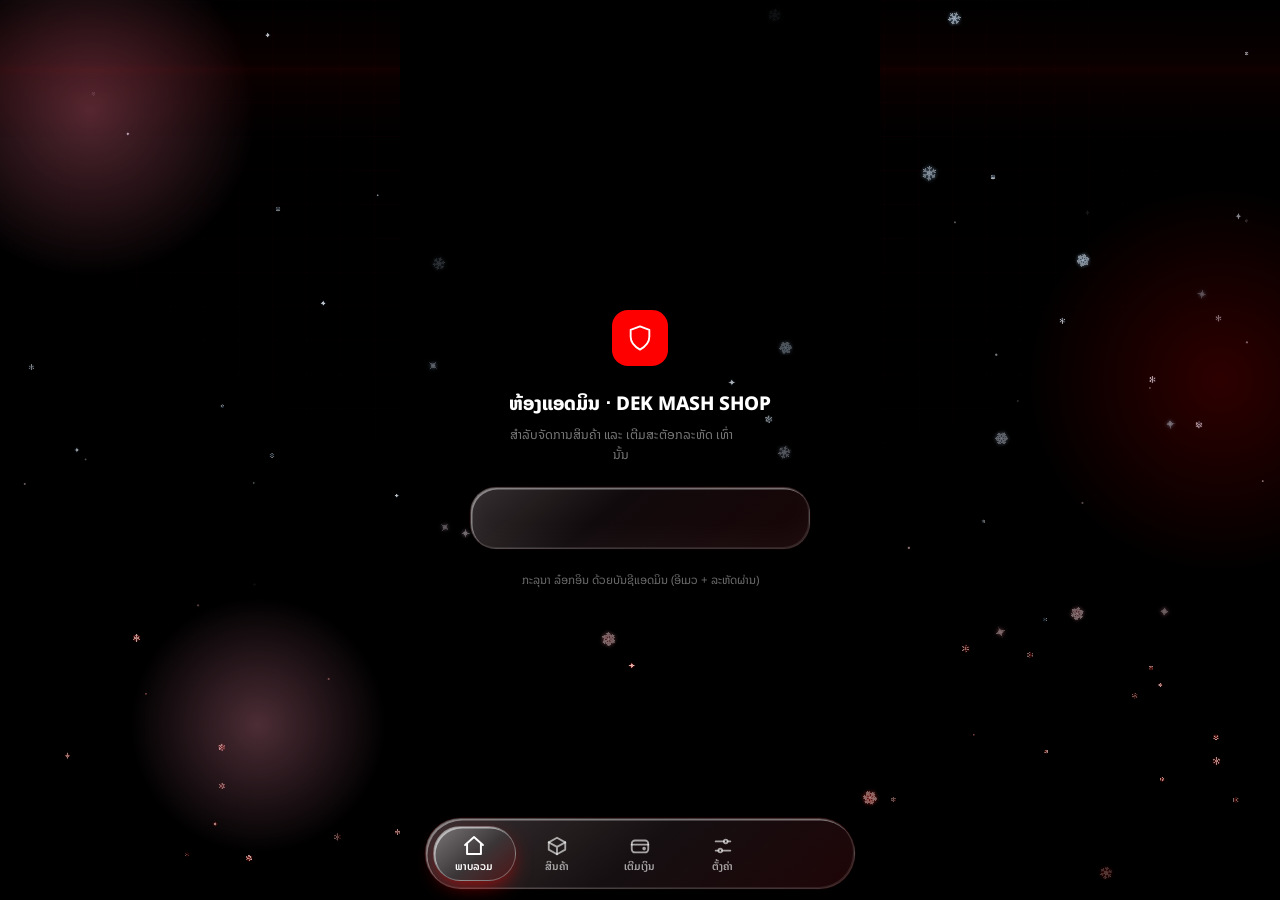
==== commit 47bf1ca0: "Add files via upload" ====
--- a/admin.html
+++ b/admin.html
@@ -38,7 +38,7 @@
 <div class="login-error" id="loginError"></div>
 </div>
 <div class="hint u-hint-center">
-    ວິທີເຂົ້າສູ່ຫ້ອງແອດມິນກຳລັງຖືກຕັ້ງຄ່າໃໝ່ — ຍັງບໍ່ສາມາດເຂົ້າໄດ້ໃນຕອນນີ້
+    ກະລຸນາ <a href="login.html?next=admin.html">ລ໋ອກອິນ</a> ດ້ວຍບັນຊີແອດມິນ (ອີເມວ + ລະຫັດຜ່ານ)
   </div>
 </div>
 <!-- ============ ໜ້າ: login ແລ້ວແຕ່ບໍ່ແມ່ນແອດມິນ ============ -->
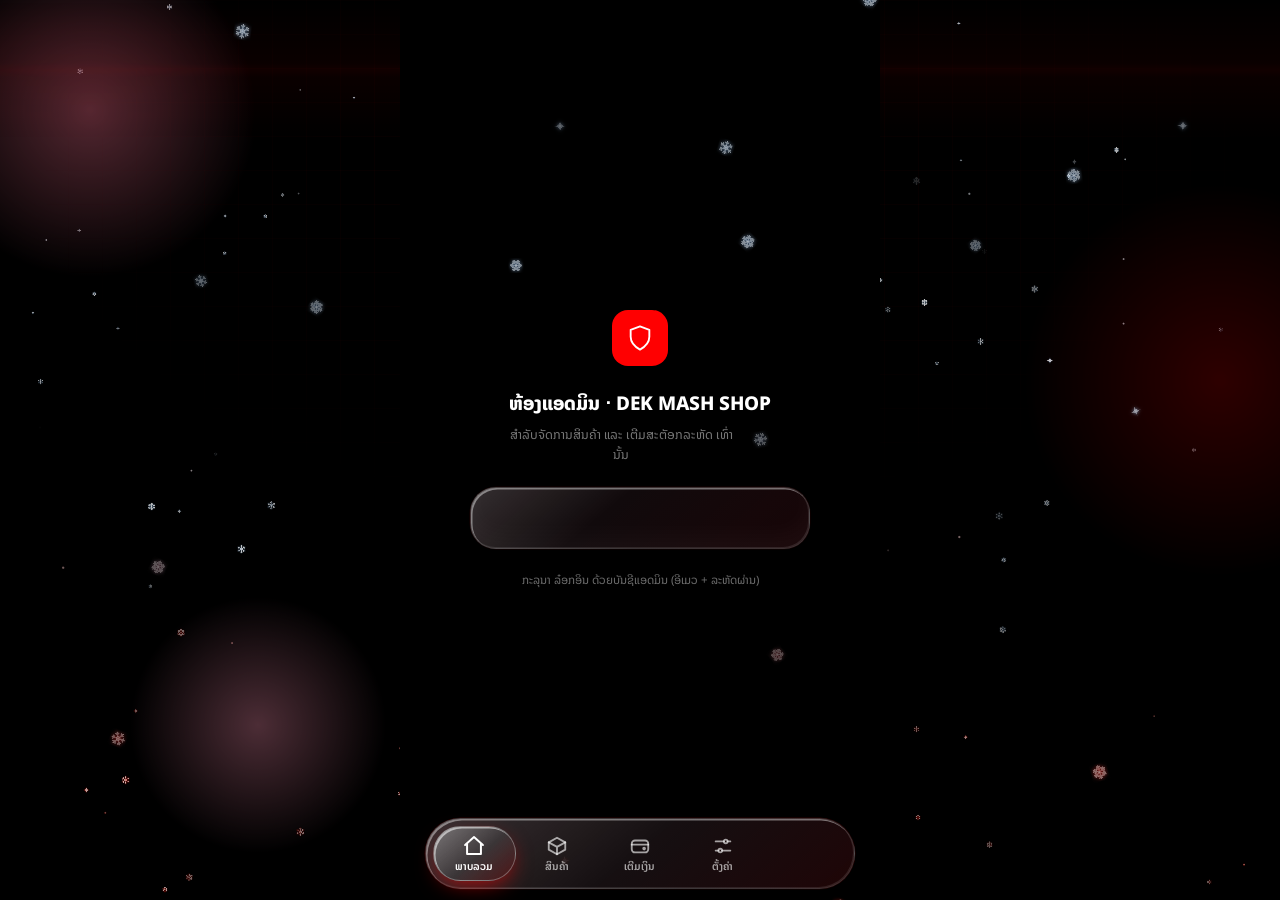
==== commit d12c92be: "Add files via upload" ====
--- a/admin.html
+++ b/admin.html
@@ -614,12 +614,6 @@
 </div>
 <label>ໝວດໝູ່ 1 — ຊື່ (ຈະໂຊວ໌ໃນໜ້າ "ໝວດໝູ່ທັງໝົດ" ແລະ ໃຊ້ເປັນຕົວເລືອກຕອນເພີ່ມສິນຄ້າ)</label>
 <div class="gx-input-wrap cat-name-row"><input id="catName1" placeholder="ຕົວຢ່າງ: ບັດເຕີມເກມ" type="text"/><button class="cat-name-confirm-btn" id="catNameConfirm1" type="button">ຢືນຢັນ</button></div><div class="gx-msg cat-name-msg" id="catNameMsg1"></div>
-<label class="u-mt-10">ໝວດໝູ່ 1 — ຂໍ້ຄວາມປ້າຍນ້ອຍ (ຂ້າງໄອຄອນເທິງແບນເນີ)</label>
-<div class="gx-input-wrap cat-name-row"><input id="catTag1" placeholder="ຕົວຢ່າງ: ໂປຣແກຣມຊ່ວຍຫຼິ້ນເທິງ PC" type="text"/><button class="cat-name-confirm-btn" id="catTagConfirm1" type="button">ຢືນຢັນ</button></div><div class="gx-msg cat-name-msg" id="catTagMsg1"></div>
-<label class="u-mt-10">ໝວດໝູ່ 1 — ຫົວຂໍ້ໃຫຍ່ເທິງແບນເນີ (ຄຳໃຫຍ່ໆ ເຊັ່ນ "ANDROID")</label>
-<div class="gx-input-wrap cat-name-row"><input id="catTitle1" placeholder="ຕົວຢ່າງ: ANDROID" type="text"/><button class="cat-name-confirm-btn" id="catTitleConfirm1" type="button">ຢືນຢັນ</button></div><div class="gx-msg cat-name-msg" id="catTitleMsg1"></div>
-<label class="u-mt-10">ໝວດໝູ່ 1 — ຄຳອະທິບາຍໃນແບນເນີ</label>
-<div class="gx-input-wrap cat-name-row"><input id="catDesc1" placeholder="ຄຳອະທິບາຍສັ້ນໆ" type="text"/><button class="cat-name-confirm-btn" id="catDescConfirm1" type="button">ຢືນຢັນ</button></div><div class="gx-msg cat-name-msg" id="catDescMsg1"></div>
 <div class="cat-img-row u-mt-8">
 <div class="drop-zone cat-img-drop" id="catImgDrop1">
 <span id="catImgDropText1">ແຕະເພື່ອເລືອກຮູບໝວດໝູ່ນີ້ (ອັບໂຫລດອັດຕະໂນມັດ)</span>
@@ -637,12 +631,6 @@
 </div>
 <label>ໝວດໝູ່ 2 — ຊື່ (ຈະໂຊວ໌ໃນໜ້າ "ໝວດໝູ່ທັງໝົດ" ແລະ ໃຊ້ເປັນຕົວເລືອກຕອນເພີ່ມສິນຄ້າ)</label>
 <div class="gx-input-wrap cat-name-row"><input id="catName2" placeholder="ຕົວຢ່າງ: ບັດເຕີມເກມ" type="text"/><button class="cat-name-confirm-btn" id="catNameConfirm2" type="button">ຢືນຢັນ</button></div><div class="gx-msg cat-name-msg" id="catNameMsg2"></div>
-<label class="u-mt-10">ໝວດໝູ່ 2 — ຂໍ້ຄວາມປ້າຍນ້ອຍ (ຂ້າງໄອຄອນເທິງແບນເນີ)</label>
-<div class="gx-input-wrap cat-name-row"><input id="catTag2" placeholder="ຕົວຢ່າງ: ໂປຣແກຣມຊ່ວຍຫຼິ້ນເທິງມືຖື" type="text"/><button class="cat-name-confirm-btn" id="catTagConfirm2" type="button">ຢືນຢັນ</button></div><div class="gx-msg cat-name-msg" id="catTagMsg2"></div>
-<label class="u-mt-10">ໝວດໝູ່ 2 — ຫົວຂໍ້ໃຫຍ່ເທິງແບນເນີ (ຄຳໃຫຍ່ໆ ເຊັ່ນ "ANDROID")</label>
-<div class="gx-input-wrap cat-name-row"><input id="catTitle2" placeholder="ຕົວຢ່າງ: ANDROID" type="text"/><button class="cat-name-confirm-btn" id="catTitleConfirm2" type="button">ຢືນຢັນ</button></div><div class="gx-msg cat-name-msg" id="catTitleMsg2"></div>
-<label class="u-mt-10">ໝວດໝູ່ 2 — ຄຳອະທິບາຍໃນແບນເນີ</label>
-<div class="gx-input-wrap cat-name-row"><input id="catDesc2" placeholder="ຄຳອະທິບາຍສັ້ນໆ" type="text"/><button class="cat-name-confirm-btn" id="catDescConfirm2" type="button">ຢືນຢັນ</button></div><div class="gx-msg cat-name-msg" id="catDescMsg2"></div>
 <div class="cat-img-row u-mt-8">
 <div class="drop-zone cat-img-drop" id="catImgDrop2">
 <span id="catImgDropText2">ແຕະເພື່ອເລືອກຮູບໝວດໝູ່ນີ້ (ອັບໂຫລດອັດຕະໂນມັດ)</span>
@@ -660,12 +648,6 @@
 </div>
 <label>ໝວດໝູ່ 3 — ຊື່ (ຈະໂຊວ໌ໃນໜ້າ "ໝວດໝູ່ທັງໝົດ" ແລະ ໃຊ້ເປັນຕົວເລືອກຕອນເພີ່ມສິນຄ້າ)</label>
 <div class="gx-input-wrap cat-name-row"><input id="catName3" placeholder="ຕົວຢ່າງ: ບັດເຕີມເກມ" type="text"/><button class="cat-name-confirm-btn" id="catNameConfirm3" type="button">ຢືນຢັນ</button></div><div class="gx-msg cat-name-msg" id="catNameMsg3"></div>
-<label class="u-mt-10">ໝວດໝູ່ 3 — ຂໍ້ຄວາມປ້າຍນ້ອຍ (ຂ້າງໄອຄອນເທິງແບນເນີ)</label>
-<div class="gx-input-wrap cat-name-row"><input id="catTag3" placeholder="ຕົວຢ່າງ: ໂປຣແກຣມຊ່ວຍຫຼິ້ນເທິງມືຖື" type="text"/><button class="cat-name-confirm-btn" id="catTagConfirm3" type="button">ຢືນຢັນ</button></div><div class="gx-msg cat-name-msg" id="catTagMsg3"></div>
-<label class="u-mt-10">ໝວດໝູ່ 3 — ຫົວຂໍ້ໃຫຍ່ເທິງແບນເນີ (ຄຳໃຫຍ່ໆ ເຊັ່ນ "ANDROID")</label>
-<div class="gx-input-wrap cat-name-row"><input id="catTitle3" placeholder="ຕົວຢ່າງ: ANDROID" type="text"/><button class="cat-name-confirm-btn" id="catTitleConfirm3" type="button">ຢືນຢັນ</button></div><div class="gx-msg cat-name-msg" id="catTitleMsg3"></div>
-<label class="u-mt-10">ໝວດໝູ່ 3 — ຄຳອະທິບາຍໃນແບນເນີ</label>
-<div class="gx-input-wrap cat-name-row"><input id="catDesc3" placeholder="ຄຳອະທິບາຍສັ້ນໆ" type="text"/><button class="cat-name-confirm-btn" id="catDescConfirm3" type="button">ຢືນຢັນ</button></div><div class="gx-msg cat-name-msg" id="catDescMsg3"></div>
 <div class="cat-img-row u-mt-8">
 <div class="drop-zone cat-img-drop" id="catImgDrop3">
 <span id="catImgDropText3">ແຕະເພື່ອເລືອກຮູບໝວດໝູ່ນີ້ (ອັບໂຫລດອັດຕະໂນມັດ)</span>
@@ -683,12 +665,6 @@
 </div>
 <label>ໝວດໝູ່ 4 — ຊື່ (ຈະໂຊວ໌ໃນໜ້າ "ໝວດໝູ່ທັງໝົດ" ແລະ ໃຊ້ເປັນຕົວເລືອກຕອນເພີ່ມສິນຄ້າ)</label>
 <div class="gx-input-wrap cat-name-row"><input id="catName4" placeholder="ຕົວຢ່າງ: ບັດເຕີມເກມ" type="text"/><button class="cat-name-confirm-btn" id="catNameConfirm4" type="button">ຢືນຢັນ</button></div><div class="gx-msg cat-name-msg" id="catNameMsg4"></div>
-<label class="u-mt-10">ໝວດໝູ່ 4 — ຂໍ້ຄວາມປ້າຍນ້ອຍ (ຂ້າງໄອຄອນເທິງແບນເນີ)</label>
-<div class="gx-input-wrap cat-name-row"><input id="catTag4" placeholder="ຕົວຢ່າງ: ອຸປະກອນເສີມເກມມິ່ງ" type="text"/><button class="cat-name-confirm-btn" id="catTagConfirm4" type="button">ຢືນຢັນ</button></div><div class="gx-msg cat-name-msg" id="catTagMsg4"></div>
-<label class="u-mt-10">ໝວດໝູ່ 4 — ຫົວຂໍ້ໃຫຍ່ເທິງແບນເນີ (ຄຳໃຫຍ່ໆ ເຊັ່ນ "ANDROID")</label>
-<div class="gx-input-wrap cat-name-row"><input id="catTitle4" placeholder="ຕົວຢ່າງ: ANDROID" type="text"/><button class="cat-name-confirm-btn" id="catTitleConfirm4" type="button">ຢືນຢັນ</button></div><div class="gx-msg cat-name-msg" id="catTitleMsg4"></div>
-<label class="u-mt-10">ໝວດໝູ່ 4 — ຄຳອະທິບາຍໃນແບນເນີ</label>
-<div class="gx-input-wrap cat-name-row"><input id="catDesc4" placeholder="ຄຳອະທິບາຍສັ້ນໆ" type="text"/><button class="cat-name-confirm-btn" id="catDescConfirm4" type="button">ຢືນຢັນ</button></div><div class="gx-msg cat-name-msg" id="catDescMsg4"></div>
 <div class="cat-img-row u-mt-8">
 <div class="drop-zone cat-img-drop" id="catImgDrop4">
 <span id="catImgDropText4">ແຕະເພື່ອເລືອກຮູບໝວດໝູ່ນີ້ (ອັບໂຫລດອັດຕະໂນມັດ)</span>
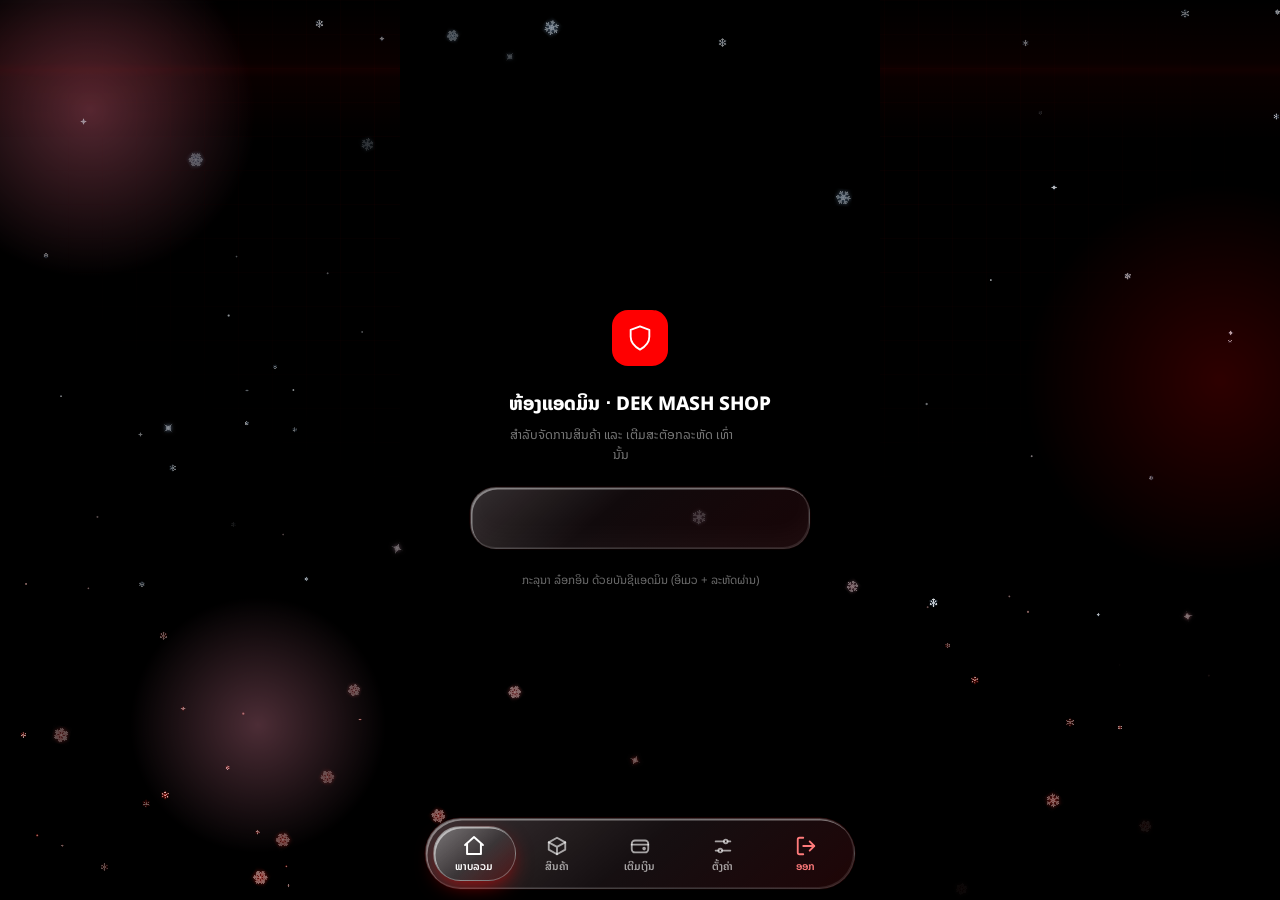
==== commit 3224d9c9: "Add files via upload" ====
--- a/admin.html
+++ b/admin.html
@@ -15,7 +15,7 @@
 <link href="https://fonts.googleapis.com/css2?family=Noto+Sans+Lao:wght@400;500;600;700;800&amp;family=Rajdhani:wght@500;600;700&amp;family=Chakra+Petch:wght@400;500;600;700&amp;display=swap" rel="stylesheet"/>
 
 <link href="weather-fx.css?v=20261011a" rel="stylesheet"/>
-<link href="admin-glass.css?v=20261014h" rel="stylesheet"/>
+<link href="admin-glass.css?v=20261017a" rel="stylesheet"/>
 </head>
 <body>
 <div class="ambient-glow">
@@ -798,6 +798,6 @@
 <script src="customers-admin.js?v=20261015d"></script>
 <script src="maintenance-admin.js?v=20261014a"></script>
 <script src="weather-fx.js?v=20261011a" defer></script>
-<script src="admin-glass.js?v=20261015a" defer></script>
+<script src="admin-glass.js?v=20261017a" defer></script>
 </body>
 </html>
--- a/style.css
+++ b/style.css
@@ -1375,52 +1375,38 @@
 
 
 
-  /* ---------- Contact modal (popup ຕອນກົດ chat FAB) ---------- */
-  body.contact-modal-open{ overflow:hidden; }
-  .contact-modal-overlay{
-    position:fixed; inset:0; z-index:300;
-    background:rgba(0,0,0,.65);
-    display:flex; align-items:center; justify-content:center;
-    padding:22px;
-    opacity:0; pointer-events:none;
-    transition:opacity .2s ease;
-  }
-  .contact-modal-overlay.show{ opacity:1; pointer-events:auto; }
-  .contact-modal{
-    position:relative; width:100%; max-width:360px;
-    background:var(--card); border:1px solid var(--card-border);
-    border-radius:22px; padding:34px 22px 24px; text-align:center;
-    transform:translateY(14px) scale(.97); opacity:0;
-    transition:transform .22s ease, opacity .22s ease;
-    box-shadow:0 20px 50px rgba(0,0,0,.55);
-  }
-  .contact-modal-overlay.show .contact-modal{ transform:translateY(0) scale(1); opacity:1; }
-  .contact-modal-close{
-    position:absolute; top:14px; right:14px;
-    width:30px; height:30px; border-radius:50%;
-    background:var(--bg-raise); border:1px solid var(--card-border);
-    display:flex; align-items:center; justify-content:center;
-    color:var(--text-dim); cursor:pointer;
-  }
-  .contact-modal-close svg{ width:15px; height:15px; }
-  .contact-modal-logo{
-    width:56px; height:56px; margin:0 auto 14px; border-radius:50%;
-    background:radial-gradient(circle at 30% 30%, var(--red-glow), var(--red-deep));
-    display:flex; align-items:center; justify-content:center; overflow:hidden;
-  }
-  .contact-modal-logo img{ width:100%; height:100%; object-fit:cover; }
-  .contact-modal-logo svg{ width:26px; height:26px; }
-  .contact-modal-title{ font-size:17px; font-weight:800; margin-bottom:3px; }
-  .contact-modal-sub{ font-size:12.5px; color:var(--text-faint); margin-bottom:20px; }
-  .contact-modal-links{ display:flex; flex-direction:column; gap:10px; }
-  .contact-link{
+  /* ---------- Contact cards (เลื่อนมาจากขอบซ้าย ตอนกดปุ่มแชท) ---------- */
+  .cxs-backdrop{
+    position:fixed; inset:0; z-index:299; background:transparent;
+    pointer-events:none;
+  }
+  .cxs-backdrop.show{ pointer-events:auto; }
+  .cxs-tray{
+    position:fixed; left:0; z-index:300;
+    bottom:calc(92px + env(safe-area-inset-bottom, 0px));
+    display:flex; flex-direction:column; gap:10px;
+    pointer-events:none;
+    transition:bottom .4s cubic-bezier(.2,1.3,.4,1);
+  }
+  body.tabbar-open .cxs-tray{ bottom:calc(166px + env(safe-area-inset-bottom, 0px)); }
+  .cxs-item{
+    width:min(300px, calc(100vw - 96px));
     display:flex; align-items:center; gap:12px;
-    padding:12px 14px; border-radius:14px;
-    background:var(--bg-raise); border:1px solid var(--card-border);
+    padding:14px 16px 14px 14px;
+    background:var(--card); border:1px solid var(--card-border); border-left:0;
+    border-radius:0 18px 18px 0;
+    box-shadow:0 12px 28px -8px rgba(0,0,0,.45);
     text-decoration:none; color:var(--text);
-    transition:transform .15s ease;
-  }
-  .contact-link:active{ transform:scale(.98); }
+    transform:translateX(-110%); opacity:0;
+    transition:transform .38s cubic-bezier(.22,1,.36,1), opacity .25s ease;
+    transition-delay:calc((var(--n, 3) - var(--i, 0)) * 30ms);
+  }
+  .cxs-tray.show .cxs-item{
+    transform:translateX(0); opacity:1; pointer-events:auto;
+    transition-delay:calc(var(--i, 0) * 70ms);
+  }
+  .cxs-item:active{ transform:translateX(0) scale(.98); }
+  .cxs-empty{ font-size:13px; color:var(--text-faint); line-height:1.6; }
   .contact-link-icon{
     width:38px; height:38px; border-radius:12px; flex:none;
     display:flex; align-items:center; justify-content:center;
@@ -1429,9 +1415,9 @@
   .contact-link-icon svg{ width:19px; height:19px; color:#fff; }
   .contact-link-name{ flex:1; text-align:left; font-size:14px; font-weight:700; }
   .contact-link-arrow{ width:15px; height:15px; color:var(--text-faint); flex:none; }
-  .contact-link:hover .contact-link-icon{ transform:scale(1.06); }
-  .contact-link-icon{ transition:transform .15s ease; }
-  .contact-modal-empty{ font-size:13px; color:var(--text-faint); line-height:1.7; padding:8px 4px 2px; }
+  @media (prefers-reduced-motion: reduce){
+    .cxs-item, .cxs-tray{ transition-duration:.01s; transition-delay:0s !important; }
+  }
 
 
   /* ---------- Promo popup (ໂຊວ໌ຕອນເປີດໜ້າຫຼັກ, ຮູບຕັ້ງຄ່າຈາກຫ້ອງແອດມິນ) ---------- */
--- a/admin-glass.css
+++ b/admin-glass.css
@@ -136,3 +136,58 @@
 html{-webkit-tap-highlight-color:transparent}
 body .d2-board>*,body .deck>.switch,.g-it{will-change:auto}
 @media (hover:none){body .is-tilting{transform:none}}
+
+/* ===================================================================
+   [2026-10-17] ปรับห้องแอดมิน: ปุ่มออกย้ายลงแท็บล่าง · เมนูฟังก์ชันเป็นไอคอนกลม · สวิตช์ปิด/เปิดเว็บแบบ iPhone
+   อนิเมชันของเมนูใช้ transform/opacity ล้วน (ตรรกะอยู่ท้าย admin-glass.js)
+   =================================================================== */
+/* ปุ่มออกเดิมที่หัวข้อ: ซ่อนไว้ (ยังอยู่ใน DOM ให้ admin.js ผูก event ได้) แล้วใช้ปุ่มในแท็บล่างแทน */
+body #logoutBtn{display:none}
+body .back-row{justify-content:center;min-height:58px}
+.g-dock button.g-out{color:#ff7b7b}
+.g-dock button.g-out:active{color:#ff4d4d}
+
+/* เมนูฟังก์ชัน: ไอคอนกลม + ป้ายข้อความ */
+body .d2-cat-cards{position:relative;gap:14px;padding:6px 2px 4px}
+body .d2-cat-cards .d2-fn-card{background:transparent;border:0;box-shadow:none;border-radius:0;padding:0;margin:0;display:flex;align-items:center;gap:14px;cursor:pointer;transition:none;-webkit-tap-highlight-color:transparent}
+body .d2-cat-cards .d2-fn-card:active,body .d2-cat-cards .d2-fn-card:hover{transform:none;border-color:transparent}
+body .d2-cat-cards .d2-fn-icon{width:56px;height:56px;border-radius:50%;flex:none;position:relative;z-index:2;transition:transform .4s var(--sp),box-shadow .4s ease}
+body .d2-cat-cards .d2-fn-icon svg{width:24px;height:24px}
+body .d2-cat-cards .d2-fn-card:active .d2-fn-icon{transform:scale(.9)}
+body .d2-cat-cards .d2-fn-card.g-me .d2-fn-icon{box-shadow:0 0 0 5px rgba(255,0,1,.24),inset 1.5px 1.5px 0 rgba(255,255,255,.45),0 10px 20px -8px rgba(0,0,0,.85)}
+body .d2-cat-cards .d2-fn-arrow{display:none}
+body .d2-cat-cards .d2-fn-text{flex:0 1 auto;min-width:0}
+body .d2-cat-cards .d2-fn-title{font-size:15px}
+body .d2-cat-cards .d2-fn-desc{font-size:11px}
+/* ตอนเลือกแล้ว: อีก 2 อันถูกถอดออกจาก layout ทันที (JS เล่นอนิเมชันเลื่อนซ้ายให้ผ่าน .g-ghost) */
+body .d2-cat-cards.g-picked .d2-fn-card:not(.g-me){display:none}
+body .d2-cat-cards.g-picked .d2-fn-card.g-ghost{display:flex;position:absolute;left:2px;right:2px;pointer-events:none}
+body .d2-cat-cards.g-picked .d2-fn-text{opacity:0}
+body .d2-cat-cards.g-picked .g-ghost .d2-fn-text{opacity:1}
+/* แผงที่เด้งออกมา (admin.js ย้าย .switch มาอยู่ใต้การ์ดของมันเอง) */
+body .d2-cat-cards>.switch:not(.open),body .deck>.switch:not(.open){display:none}
+body .d2-cat-cards>.switch,body .deck>.switch{animation:none;transition:none;margin:0}
+body .d2-cat-cards>.switch:hover,body .deck>.switch:hover{transform:none}
+body .d2-cat-cards>.switch.g-float{position:absolute;z-index:5}
+body .deck{position:relative}
+body .switch .switch-body{transition:none}
+body .switch.open .switch-body{max-height:none!important}
+body .switch.open .switch-body-inner{animation:none}
+
+/* การ์ดปิด/เปิดเว็บ: แถบสั้น = จุดสถานะ + สวิตช์ iPhone (ON เขียว = เว็บเปิดอยู่) */
+body .mt-card{flex-direction:row;align-items:center;justify-content:space-between;gap:12px;padding:12px 16px;border-radius:28px}
+body .mt-card .mt-info{flex:1;min-width:0}
+body .mt-card .mt-title{font-size:15px}
+body .mt-card .mt-sub{display:none}
+body .mt-card .mt-btn{flex:none;width:51px;height:31px;padding:0;border-radius:99px;position:relative;overflow:hidden;font-size:0;line-height:0;color:transparent;background:#34c759;border:0;box-shadow:inset 0 0 0 1px rgba(255,255,255,.12);transition:background .35s ease,opacity .2s;-webkit-tap-highlight-color:transparent}
+body .mt-card .mt-btn::after{content:"";position:absolute;top:2px;left:22px;width:27px;height:27px;border-radius:50%;background:#fff;box-shadow:0 3px 8px rgba(0,0,0,.35),0 1px 1px rgba(0,0,0,.2);transition:left .4s cubic-bezier(.3,1.35,.5,1),width .25s ease}
+body .mt-card .mt-btn:active:not(:disabled){transform:none}
+body .mt-card .mt-btn:active:not(:disabled)::after{width:33px;left:16px}
+body .mt-card .mt-btn.is-open-action{background:#5a5a66}
+body .mt-card .mt-btn.is-open-action::after{left:2px}
+body .mt-card .mt-btn.is-open-action:active:not(:disabled)::after{left:2px}
+body .mt-card .mt-btn:disabled{opacity:.55}
+/* เช็กสถานะไม่ได้: โชว์เป็นปุ่ม "ลองใหม่" แทนสวิตช์ */
+body .mt-card.is-error .mt-btn{width:auto;min-width:76px;height:34px;padding:0 16px;font-size:13px;font-weight:800;line-height:34px;color:#fff;background:#6b6b7a}
+body .mt-card.is-error .mt-btn::after{display:none}
+@media (max-width:420px){body .mt-card{flex-direction:row;align-items:center}body .mt-card .mt-btn{width:51px}body .mt-card.is-error .mt-btn{width:auto}}
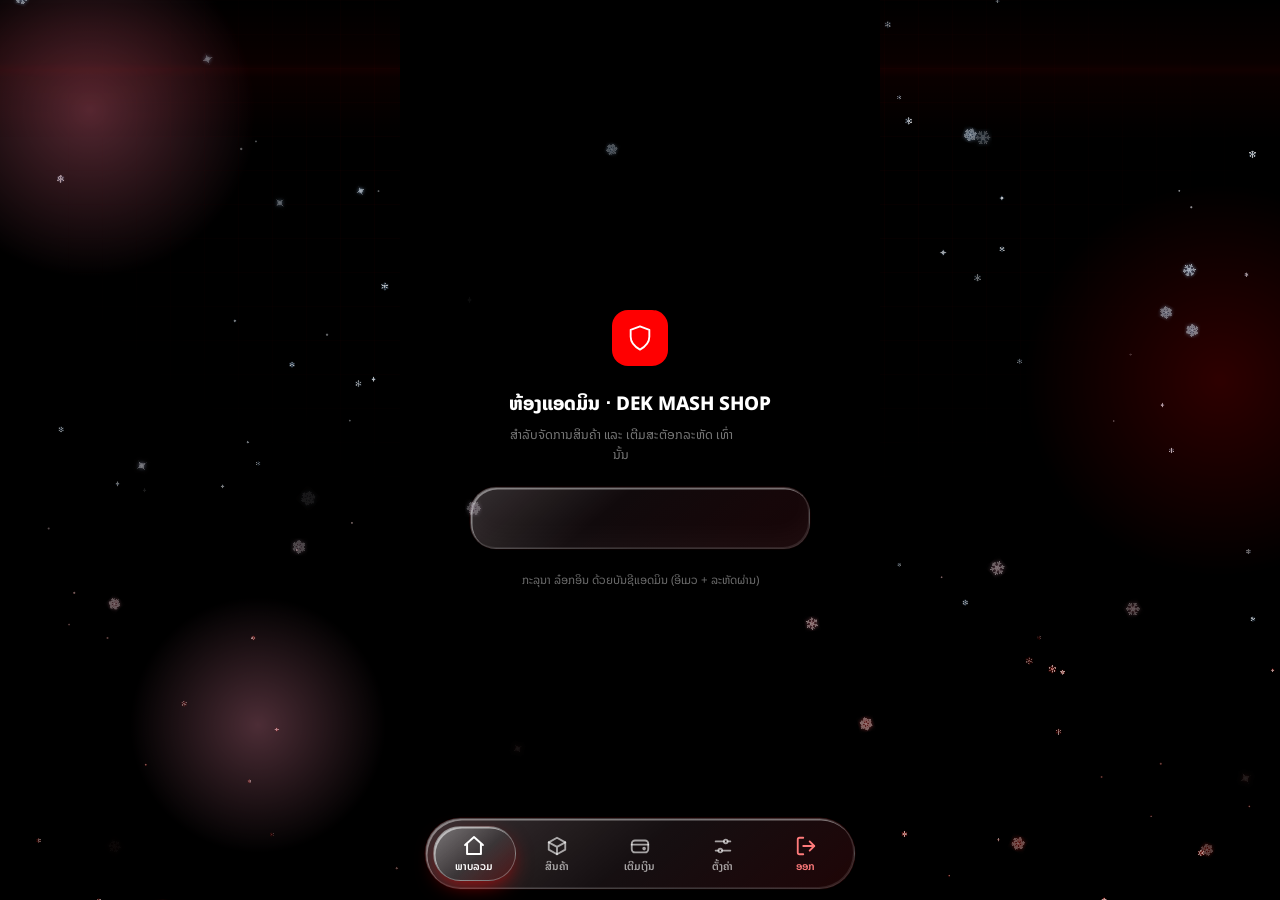
==== commit 5460f098: "Add files via upload" ====
--- a/admin.html
+++ b/admin.html
@@ -15,7 +15,7 @@
 <link href="https://fonts.googleapis.com/css2?family=Noto+Sans+Lao:wght@400;500;600;700;800&amp;family=Rajdhani:wght@500;600;700&amp;family=Chakra+Petch:wght@400;500;600;700&amp;display=swap" rel="stylesheet"/>
 
 <link href="weather-fx.css?v=20261011a" rel="stylesheet"/>
-<link href="admin-glass.css?v=20261017a" rel="stylesheet"/>
+<link href="admin-glass.css?v=20261017b" rel="stylesheet"/>
 </head>
 <body>
 <div class="ambient-glow">
@@ -202,6 +202,14 @@
 <div class="d2-fn-text">
 <div class="d2-fn-title-row"><span class="d2-fn-title">ຕັ້ງຄ່າຮ້ານ</span></div>
 <div class="d2-fn-desc">ໂລໂກ້, ໝວດໝູ່, QR ຮັບເງິນ ແລະ ຊ່ອງທາງໂຊເຊียล</div>
+</div>
+<div class="d2-fn-arrow"><svg fill="none" stroke-linecap="round" stroke-linejoin="round" stroke-width="2.4" viewbox="0 0 24 24"><polyline points="9 18 15 12 9 6"></polyline></svg></div>
+</div>
+<div class="d2-fn-card" data-goto="panelDiscord">
+<div class="d2-fn-icon" style="--rail-color:#5865f2"><svg fill="none" stroke-linecap="round" stroke-linejoin="round" stroke-width="2" viewbox="0 0 24 24"><path d="M18 8A6 6 0 0 0 6 8c0 7-3 9-3 9h18s-3-2-3-9"></path><path d="M13.73 21a2 2 0 0 1-3.46 0"></path></svg></div>
+<div class="d2-fn-text">
+<div class="d2-fn-title-row"><span class="d2-fn-title">ແຈ້ງເຕືອນ Discord</span></div>
+<div class="d2-fn-desc">ໃສ່ລິ້ງ Webhook ເພື່ອແຈ້ງເຕືອນເວລາມີຄົນເຕີມເງິນ</div>
 </div>
 <div class="d2-fn-arrow"><svg fill="none" stroke-linecap="round" stroke-linejoin="round" stroke-width="2.4" viewbox="0 0 24 24"><polyline points="9 18 15 12 9 6"></polyline></svg></div>
 </div>
@@ -781,6 +789,45 @@
 <!-- /panelSettings -->
 </div></div>
 </div>
+<div class="switch" data-target="panelDiscord">
+<div class="switch-head">
+<span class="switch-icon"><svg fill="none" stroke-linecap="round" stroke-linejoin="round" stroke-width="2" viewbox="0 0 24 24"><path d="M18 8A6 6 0 0 0 6 8c0 7-3 9-3 9h18s-3-2-3-9"></path><path d="M13.73 21a2 2 0 0 1-3.46 0"></path></svg></span>
+<span class="switch-text">
+<span class="dash-title">ແຈ້ງເຕືອນ Discord</span>
+<span class="dash-desc">ລິ້ງ Webhook ສຳລັບແຈ້ງເຕືອນເຕີມເງິນ</span>
+</span>
+<span class="switch-right"><span class="switch-chevron"><svg fill="none" stroke-linecap="round" stroke-linejoin="round" stroke-width="2.4" viewbox="0 0 24 24"><polyline points="6 9 12 15 18 9"></polyline></svg></span></span>
+</div>
+<div class="switch-body"><div class="switch-body-inner">
+<!-- ===== PANEL 6: ແຈ້ງເຕືອນ Discord ===== -->
+<div class="panel-content" id="panelDiscord">
+<p class="panel-sub u-panel-sub-margin">ເມື່ອມີລູກຄ້າສົ່ງສະລິບເຕີມເງິນ ລະບົບຈະສົ່ງຂໍ້ຄວາມເຂົ້າຫ້ອງ Discord ທີ່ທ່ານຜູກໄວ້ທັນທີ</p>
+<div class="stat-panel">
+<h3>
+<svg fill="none" stroke-linecap="round" stroke-linejoin="round" stroke-width="2" viewbox="0 0 24 24"><path d="M18 8A6 6 0 0 0 6 8c0 7-3 9-3 9h18s-3-2-3-9"></path><path d="M13.73 21a2 2 0 0 1-3.46 0"></path></svg>
+        Discord Webhook
+      </h3>
+<div class="dc-status none" id="dcStatus"><span class="dc-dot"></span><span id="dcStatusText">ກຳລັງກວດສະຖານະ...</span></div>
+<div class="gx-field">
+<label>ລິ້ງ Webhook ຂອງຫ້ອງ Discord (ວາງລິ້ງໃໝ່ເພື່ອປ່ຽນ — ເພື່ອຄວາມປອດໄພ ລະບົບຈະບໍ່ສະແດງລິ້ງເຕັມ)</label>
+<div class="gx-input-wrap"><input autocapitalize="off" autocomplete="off" id="dcUrl" inputmode="url" placeholder="https://discord.com/api/webhooks/..." spellcheck="false" type="url"/></div>
+</div>
+<div class="dc-row"><span>ເປີດແຈ້ງເຕືອນຕອນມີຄົນເຕີມເງິນ</span><button aria-checked="true" aria-label="ເປີດ/ປິດແຈ້ງເຕືອນ" class="dc-switch on" id="dcEnabled" role="switch" type="button"></button></div>
+<button class="gx-submit" id="dcSaveBtn" type="button">
+<span class="gx-spinner"></span>
+<span class="gx-submit-label">ບັນທຶກລິ້ງ</span>
+</button>
+<div class="dc-actions">
+<button class="gx-submit" id="dcTestBtn" type="button" disabled><span class="gx-spinner"></span><span class="gx-submit-label">ສົ່ງທົດສອບ</span></button>
+<button class="gx-submit danger" id="dcClearBtn" type="button" disabled><span class="gx-spinner"></span><span class="gx-submit-label">ລຶບລິ້ງ</span></button>
+</div>
+<div class="gx-msg" id="dcMsg"></div>
+<p class="dc-hint">ວິທີເອົາລິ້ງ: Discord › ຕັ້ງຄ່າຊ່ອງ (Edit Channel) › Integrations › Webhooks › New Webhook › Copy Webhook URL</p>
+</div>
+</div>
+<!-- /panelDiscord -->
+</div></div>
+</div>
 </div>
 </div>
 <!-- /adminApp -->
@@ -797,7 +844,8 @@
 <script src="coupons-admin.js?v=20261010a"></script>
 <script src="customers-admin.js?v=20261015d"></script>
 <script src="maintenance-admin.js?v=20261014a"></script>
+<script src="discord-admin.js?v=20261017a"></script>
 <script src="weather-fx.js?v=20261011a" defer></script>
-<script src="admin-glass.js?v=20261017a" defer></script>
+<script src="admin-glass.js?v=20261017b" defer></script>
 </body>
 </html>
--- a/admin-glass.css
+++ b/admin-glass.css
@@ -191,3 +191,20 @@
 body .mt-card.is-error .mt-btn{width:auto;min-width:76px;height:34px;padding:0 16px;font-size:13px;font-weight:800;line-height:34px;color:#fff;background:#6b6b7a}
 body .mt-card.is-error .mt-btn::after{display:none}
 @media (max-width:420px){body .mt-card{flex-direction:row;align-items:center}body .mt-card .mt-btn{width:51px}body .mt-card.is-error .mt-btn{width:auto}}
+
+/* ===== แจ้งเตือน Discord (หน้าแอดมิน) ===== */
+body .dc-status{display:flex;align-items:center;gap:9px;font-size:13px;font-weight:700;margin:2px 0 14px;line-height:1.4}
+body .dc-dot{width:10px;height:10px;border-radius:50%;background:#8a8a98;flex:none}
+body .dc-status.ok .dc-dot{background:#2ecc71;box-shadow:0 0 10px rgba(46,204,113,.7)}
+body .dc-status.off .dc-dot{background:#e8b34a;box-shadow:0 0 10px rgba(232,179,74,.6)}
+body .dc-row{display:flex;align-items:center;justify-content:space-between;gap:12px;margin:6px 0 16px;font-size:13px;font-weight:600}
+body .dc-switch{flex:none;width:51px;height:31px;padding:0;border:0;border-radius:99px;position:relative;background:#5a5a66;box-shadow:inset 0 0 0 1px rgba(255,255,255,.12);cursor:pointer;transition:background .35s ease,opacity .2s;-webkit-tap-highlight-color:transparent}
+body .dc-switch::after{content:"";position:absolute;top:2px;left:2px;width:27px;height:27px;border-radius:50%;background:#fff;box-shadow:0 3px 8px rgba(0,0,0,.35),0 1px 1px rgba(0,0,0,.2);transition:left .4s cubic-bezier(.3,1.35,.5,1),width .25s ease}
+body .dc-switch.on{background:#34c759}
+body .dc-switch.on::after{left:22px}
+body .dc-switch:active::after{width:33px}
+body .dc-switch.on:active::after{left:16px}
+body .dc-switch:disabled{opacity:.55}
+body .dc-actions{display:flex;gap:10px;margin-top:10px}
+body .dc-actions .gx-submit{flex:1;margin-top:0}
+body .dc-hint{font-size:11.5px;line-height:1.7;opacity:.65;margin:14px 0 0}
